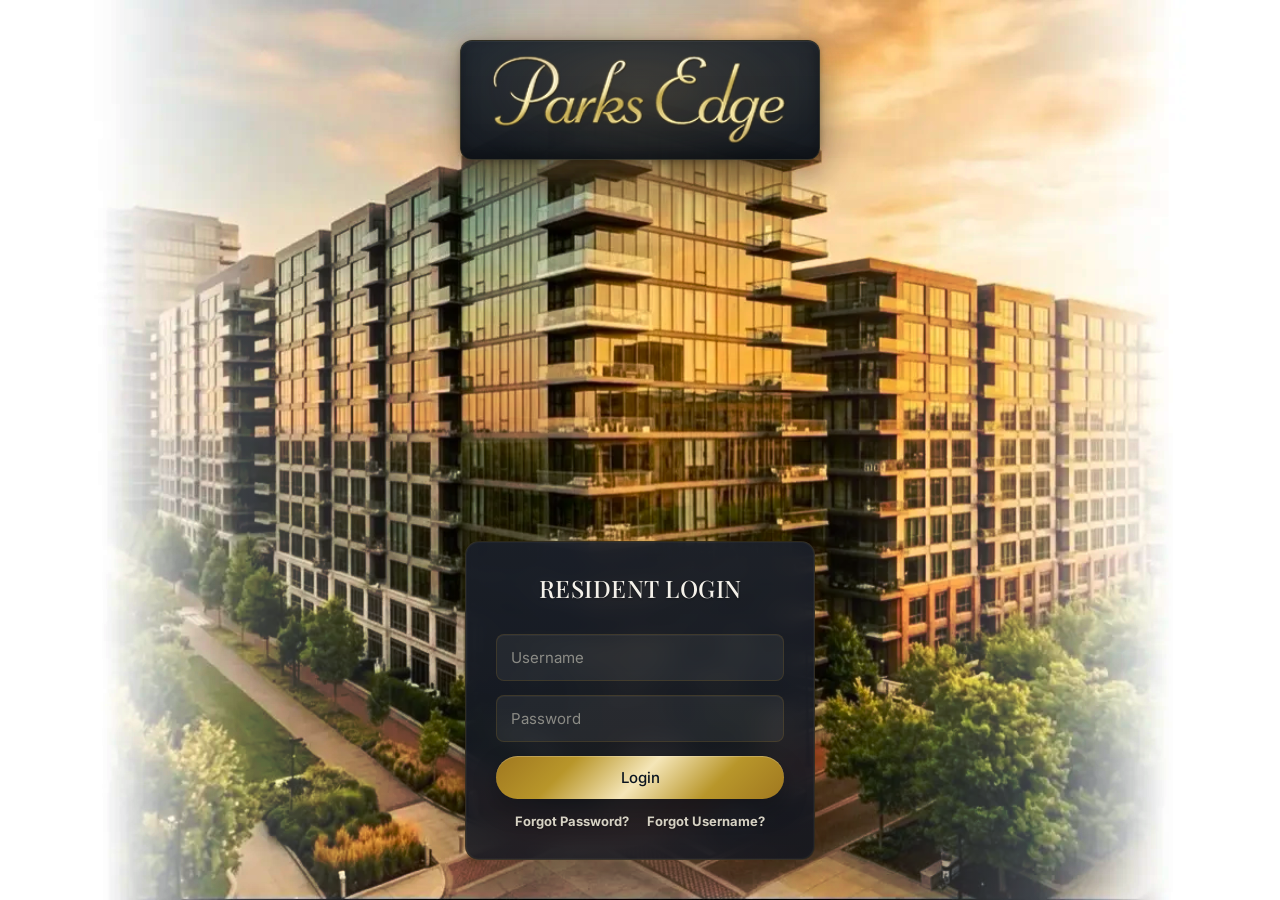
==== index.html @ abe40d78 "Update index.html" ====
<!DOCTYPE html>

<html lang="en"><head><meta charset="utf-8"/><title>Parks Edge Resident Portal</title><meta property="og:title" content="Parks Edge Resident Portal"/><meta property="og:image" content="https://raw.githubusercontent.com/ksebastian-1/parksedge/main/PKE-OG.png"/><meta property="og:image:width" content="1200"/><meta property="og:image:height" content="630"/><meta property="og:type" content="website"/><meta content="width=device-width, initial-scale=1.0, maximum-scale=1.0, user-scalable=no" name="viewport"/><meta content="yes" name="mobile-web-app-capable"/><meta content="yes" name="apple-mobile-web-app-capable"/><meta content="default" name="apple-mobile-web-app-status-bar-style"/><meta content="#0A1420" name="theme-color"/><link href="https://fonts.googleapis.com/css2?family=Playfair+Display:wght@500;600&amp;family=Inter:wght@300;400;500;600&amp;display=swap" rel="stylesheet"/>
<link rel="icon" type="image/png" sizes="16x16" href="favicon-16.png"/>
<link rel="icon" type="image/png" sizes="32x32" href="favicon-32.png"/>
<link rel="apple-touch-icon" sizes="180x180" href="apple-touch-icon.png"/>
<link rel="icon" type="image/png" sizes="192x192" href="android-chrome-192.png"/>
<link rel="icon" type="image/png" sizes="512x512" href="android-chrome-512.png"/>
<link rel="manifest" href="site.webmanifest"/>
<meta name="msapplication-TileColor" content="#0A1420"/>
<meta name="color-scheme" content="light dark"/>


<link href="styles.css" rel="stylesheet"/></head><body><div id="logo-box"><img id="logo-image" src="[data-uri]"/></div><div id="page-top"></div><div id="login-container"><h2>RESIDENT LOGIN</h2><div id="login-error" style="display:none; background:#fde8e8; color:#c0392b; border:1px solid #f5c6cb; border-radius:6px; padding:10px 14px; margin-bottom:12px; font-size:14px; font-weight:bold;"></div><input id="loginEmail" placeholder="Username" type="email"/><input id="loginPassword" placeholder="Password" type="password"/><button id="btnLogin" onclick="handleLogin()" style="width:100%; padding:12px; background:#2a3a55; color:white; border:none; border-radius:25px; cursor:pointer; font-family:'Inter', sans-serif; font-weight:500;">Login</button><div style="margin-top:14px; font-size:13px; color:#A8A394; display:flex; justify-content:center; gap:18px;"><a href="#" onclick="showForgotModal('password'); return false;" style="color:#D6D2C4; font-weight:bold; text-shadow:0 1px 2px rgba(0,0,0,0.28);">Forgot Password?</a><a href="#" onclick="showForgotModal('username'); return false;" style="color:#D6D2C4; font-weight:bold; text-shadow:0 1px 2px rgba(0,0,0,0.28);">Forgot Username?</a></div></div><div id="forgot-modal-overlay" style="display:none; position:fixed; inset:0; background:rgba(0,0,0,0.10); z-index:9999; align-items:center; justify-content:center;"><div style="background:white; border-radius:14px; padding:28px 24px; max-width:380px; width:92%; box-shadow:0 8px 32px rgba(0,0,0,0.10); position:relative;"><button onclick="closeForgotModal()" style="position:absolute; top:12px; right:14px; background:none; border:none; font-size:20px; color:#aaa; cursor:pointer;">✕</button><h3 id="forgot-modal-title" style="color:#2a3a55; margin:0 0 6px 0; font-size:18px;"></h3><p id="forgot-modal-desc" style="color:#666; font-size:13px; margin:0 0 16px 0; line-height:1.5;"></p><div id="forgot-modal-body"><label style="font-weight:bold; font-size:14px; display:block; margin-bottom:5px;">Email Address</label><input id="forgot-email-input" placeholder="Enter your email address" style="width:100%; padding:12px; font-size:15px; border:1px solid #ccc; border-radius:8px; margin-bottom:14px; box-sizing:border-box;" type="email"/><div id="forgot-modal-msg" style="display:none; padding:10px 14px; border-radius:6px; font-size:13px; font-weight:bold; margin-bottom:14px;"></div><button id="forgot-submit-btn" onclick="submitForgot()" style="width:100%; padding:13px; background:#2a3a55; color:white; border:none; border-radius:25px; cursor:pointer; font-size:15px; font-weight:bold; -webkit-appearance:none;">Send Email</button></div></div></div><div id="main-app-content"><div id="inline-success" onclick="this.style.display='none'" style="display:none; background:#93c47d; color:white; text-align:center; padding:16px 20px; font-size:16px; font-weight:bold; cursor:pointer; box-shadow:0 2px 8px rgba(0,0,0,0.10);"> ✓ Request Submitted Successfully </div><div id="inline-success-fdn" onclick="this.style.display='none'" style="display:none; background:#93c47d; color:white; text-align:center; padding:16px 20px; font-size:16px; font-weight:bold; cursor:pointer; box-shadow:0 2px 8px rgba(0,0,0,0.10);"> ✓ Front Desk Instruction Saved Successfully </div><div class="user-badge"><div>Welcome, <strong id="userNameDisplay"></strong> (Unit <span id="userUnitDisplay"></span>)</div><div><button class="badge-btn" onclick="toggleView('profile')">My Profile</button><button class="badge-btn" onclick="logout()">Logout</button></div></div><div id="dashboard-view"><div id="my-reservations" style="display:none;"><div class="res-header" onclick="toggleReservationsPanel()" style="cursor:pointer; user-select:none;"> 📅 My Upcoming Reservations <span id="res-collapse-icon" style="float:right;">▲</span></div><div id="res-body"><div id="res-rows"></div><button class="show-more-btn" id="res-show-more" onclick="toggleAllReservations()" style="display:none;">▼ Show All Reservations</button></div></div><div class="dashboard-grid"><div class="menu-card" onclick="openBooking()"><span class="card-emoji">📅</span><h3>Amenity Booking</h3><p>Reserve the Guest Suite, Social Lounge, or Conference Room</p></div><div class="menu-card" onclick="openBulletinBoard()"><span class="card-emoji">📢</span><h3>Bulletin Board</h3><p>Community news, announcements, and market place</p></div><div class="menu-card" style="opacity:0.5; cursor:not-allowed;"><span class="card-emoji">📆</span><h3>Building Calendar</h3><p>View upcoming maintenance, meetings, and social events</p></div><div class="menu-card" onclick="openFDN()"><span class="card-emoji">📝</span><h3>Front Desk Notifications</h3><p>Manage unit permissions and guest access</p></div><div class="menu-card" onclick="openBuildingContacts()"><span class="card-emoji">👥</span><h3>Building Contacts</h3><p>Contact information for management, concierge staff, and HoA board</p></div><div class="menu-card" onclick="openLibrary()"><span class="card-emoji">📚</span><h3>Library</h3><p>Board documents, financials, HoA rules, newsletters, and more</p></div><div class="menu-card" style="opacity:0.5; cursor:not-allowed;"><span class="card-emoji">📦</span><h3>My Packages</h3><p>View unclaimed deliveries</p></div></div></div><div id="booking-view" style="display:none;"><div style="max-width:800px; margin: 0 auto 15px auto;"><button onclick="toggleView('dashboard')" style="background:none; border:none; color:#2a3a55; cursor:pointer; font-weight:bold;">← Back to Dashboard</button></div><div class="booking-form"><div class="level-header"><h3>Request Reservation</h3></div><label>Select Amenity <span style="color:red">*</span></label><div class="form-group" style="grid-template-columns: repeat(auto-fit, minmax(150px, 1fr)); margin-bottom:20px;"><button class="amenity-btn" data-value="Conference Room">Conference Room</button><button class="amenity-btn" data-value="Guest Suite">Guest Suite</button><button class="amenity-btn" data-value="Social Lounge">Social Lounge</button></div><div class="notice-wrapper" id="conferenceNotice"><strong>Conference Room Information</strong><br/><br/> There is no fee to use the conference room. Please reserve the space 24 hours in advance.<br/><br/> Unit Owners may reserve the conference room up to eight (8) times per year.<br/><br/> Please return the room to its original configuration.<br/><br/><strong>Wifi:</strong> ParksEdge<br/><strong>Password:</strong> 6142220774 </div><div class="notice-wrapper" id="guestSuiteNotice"><strong>Guest Suite Information</strong><br/><br/> There is a $150 per night fee to reserve the Guest Suite. This fee will be added to your monthly condominium fee. Residents may reserve the Guest Suite up to three (3) occasions per year for a maximum of five (5) consecutive days during each stay, for a maximum of fifteen (15) days total per year.<br/><br/> The full price of the reservation will be charged if a cancellation is made less than 48 hours in advance.<br/><br/> Check-in is 3:00 p.m. | Check-out is 11:00 a.m.<br/> Smoking is not permitted in the guest suite.<br/> Pets are not allowed.<br/> Check in with the concierge for a key fob that will allow you access to the guest suite only.<br/><br/><strong>Wifi:</strong> ParksEdge<br/><strong>Password:</strong> 6142220774 </div><div class="notice-wrapper" id="socialNotice"><strong>Social Lounge Rates &amp; Usage</strong><br/><br/> Rates start at $250 for personal-use events. Personal use includes events for friends and family for gatherings such as receptions, showers, anniversaries, holidays and birthday parties.<br/><br/> Rates start at $500 for professional use events. Professional use includes events that residents organize for persons affiliated with the resident through company, association, political or other professional connections, and include events such as company parties, association meetings, political fundraisers and similar events.<br/><br/> If there is a question as to the personal or professional purpose of the event, the property manager, with consultation with the Board, shall make the determination as to whether an event is personal or professional.<br/><br/> For specifics on the fee structure and rules, please click on the <a href="https://drive.google.com/file/d/1gPQC-UnW4tl2u5XjziNXcUfEtvRSHX-3/view" target="_blank">Social Lounge Rules and Regulations</a> document. </div><div class="calendar-container" id="calendarContainer"><div class="calendar"><div class="calendar-required">*Required</div><h3 id="startCalendarHeader">Start Date</h3><div class="nav"><button onclick="changeMonth('start', -1)">◀</button><div id="startMonthYear"></div><button onclick="changeMonth('start', 1)">▶</button></div><div class="calendar-grid" id="startCalendar"></div></div><div class="calendar" id="endCalendarWrapper"><div class="calendar-required">*Required</div><h3 id="endCalendarHeader">End Date</h3><div class="nav"><button onclick="changeMonth('end', -1)">◀</button><div id="endMonthYear"></div><button onclick="changeMonth('end', 1)">▶</button></div><div class="calendar-grid" id="endCalendar"></div></div></div><div id="date-selection-summary" style="display:none;"><div class="form-group"><div><label id="startLabel">Selection Start</label><input id="displayStart" readonly="" type="text"/></div><div id="endWrapper"><label id="endLabel">Selection End</label><input id="displayEnd" readonly="" type="text"/></div></div><div class="form-group" id="timeWrapper" style="display:none;"><div><label>Start Time</label><select id="startTime" onchange="handleStartTimeSync()"></select></div><div><label>End Time</label><select id="endTime" onchange="validateBooking()"></select></div></div><label id="commentsLabel">Comments (Optional)</label><textarea id="resComments" oninput="validateBooking()" placeholder="Add any additional information here..." rows="2"></textarea><button class="btn-book" disabled="" id="submitBtn" onclick="submitBooking()">Submit Request for Reservation</button></div></div></div><div id="fdn-view" style="display:none;"><div style="max-width:800px; margin: 0 auto 15px auto;"><button onclick="toggleView('dashboard')" style="background:none; border:none; color:#2a3a55; cursor:pointer; font-weight:bold;">← Back to Dashboard</button></div><div id="fdn-form-container" style="display:none;"><div class="fdn-form-wrap"><h4>📝 Add Instruction</h4><label>Instruction Type <span style="color:red">*</span></label><select id="fdnType"><option value="">— Select Type —</option><option value="Housekeeper/Dogwalker/Etc.">Housekeeper / Dogwalker / Etc.</option><option value="Broker Access">Broker Access</option><option value="Permission to Enter - Temporary">Permission to Enter – Temporary</option><option value="Permission to Enter - Permanent">Permission to Enter – Permanent</option><option value="Do Not Allow">Do Not Allow</option></select><label>Instructions <span style="color:red">*</span></label><textarea id="fdnText" placeholder="Enter your instructions here..." rows="3"></textarea><label>Start Date <span style="color:red">*</span></label><input id="fdnStartDisplay" onclick="toggleFDNCal('start')" placeholder="Select a date" readonly="" style="cursor:pointer; background:white;" type="text"/><div class="fdn-cal-wrap" id="fdnStartCalWrap" style="display:none;"><div class="nav"><button onclick="fdnChangeMonth('start',-1)">◀</button><div id="fdnStartMonthLabel" style="font-weight:bold; font-size:14px;"></div><button onclick="fdnChangeMonth('start',1)">▶</button></div><div class="calendar-grid"><div class="day-header">Su</div><div class="day-header">Mo</div><div class="day-header">Tu</div><div class="day-header">We</div><div class="day-header">Th</div><div class="day-header">Fr</div><div class="day-header">Sa</div></div><div class="calendar-grid" id="fdnStartCalGrid"></div></div><div class="fdn-expires-row"><label style="margin-bottom:8px;">Expires</label><div data-selected="none" id="fdnExpiresToggleGroup" style="display:flex; border:1px solid #ccc; border-radius:8px; overflow:hidden; width:fit-content;"><div id="fdnOptNo" onclick="selectFDNExpires('none')" style="padding:9px 18px; font-size:14px; font-weight:bold; cursor:pointer; background:#2a3a55; color:white; transition:all 0.2s;">No Expiration</div><div id="fdnOptOn" onclick="selectFDNExpires('on')" style="padding:9px 18px; font-size:14px; font-weight:bold; cursor:pointer; background:white; color:#bbb; border-left:1px solid #ccc; transition:all 0.2s;">End Date</div></div></div><div id="fdnEndDateWrap" style="display:none;"><label>End Date <span style="color:red">*</span></label><input id="fdnEndDisplay" onclick="toggleFDNCal('end')" placeholder="Select a date" readonly="" style="cursor:pointer; background:white;" type="text"/><div class="fdn-cal-wrap" id="fdnEndCalWrap" style="display:none;"><div class="nav"><button onclick="fdnChangeMonth('end',-1)">◀</button><div id="fdnEndMonthLabel" style="font-weight:bold; font-size:14px;"></div><button onclick="fdnChangeMonth('end',1)">▶</button></div><div class="calendar-grid"><div class="day-header">Su</div><div class="day-header">Mo</div><div class="day-header">Tu</div><div class="day-header">We</div><div class="day-header">Th</div><div class="day-header">Fr</div><div class="day-header">Sa</div></div><div class="calendar-grid" id="fdnEndCalGrid"></div></div></div><div class="fdn-btn-row"><button class="btn-cancel-instr" onclick="cancelFDNForm()">Cancel</button><button class="btn-save-instr" id="fdnSaveBtn" onclick="saveFDNInstruction()">Save Instruction</button></div></div></div><div style="max-width:800px; margin: 0 auto;"><div class="fdn-toolbar"><h3>📋 My Instructions</h3><button class="btn-add-instr" onclick="openFDNForm()">+ Add Instruction</button></div><div class="fdn-table-wrap"><table class="fdn-table"><thead><tr><th>Effective Date</th><th>Type &amp; Instructions</th><th>End Date</th><th></th></tr></thead><tbody id="fdn-table-body"><tr><td class="fdn-empty" colspan="4">Loading...</td></tr></tbody></table></div></div></div><div id="profile-view" style="display:none;"><div style="max-width:800px; margin: 0 auto 15px auto;"><button onclick="toggleView('dashboard')" style="background:none; border:none; color:#2a3a55; cursor:pointer; font-weight:bold;">← Back to Dashboard</button></div><div class="profile-level"><div class="level-header"><h3>Unit Info</h3></div><div class="read-only-text" id="view-unit"></div></div><div class="profile-level"><div class="level-header"><h3>Personal &amp; Contact Information</h3><button class="edit-btn" onclick="toggleEdit('personal')">Edit</button></div><div class="read-only-text" id="view-personal"></div><div id="edit-personal" style="display:none; margin-top:15px; border-top:1px solid #eee; padding-top:15px;"><label>Login Email</label><input id="profEmail" placeholder="Email address" type="email"/><label>Change Password</label><input id="profPass" placeholder="Leave blank to keep current" type="password"/><div class="form-group"><div><label>Cell Phone</label><input id="profCell" maxlength="12" oninput="formatPhone(this)" onkeydown="phoneKeydown(this,event)" type="tel"/></div><div><label>Other Phone</label><input id="profOther" maxlength="12" oninput="formatPhone(this)" onkeydown="phoneKeydown(this,event)" type="tel"/></div></div><button class="save-btn" onclick="saveLevel('personal')">Save Personal Info</button></div></div><div class="profile-level"><div class="level-header"><h3>Emergency Contacts</h3><button class="edit-btn" onclick="toggleEdit('emergency')">Edit</button></div><div class="read-only-text" id="view-emergency"></div><div id="edit-emergency" style="display:none; margin-top:15px; border-top:1px solid #eee; padding-top:15px;"><div id="emergency-list"></div><button onclick="addEmergencyContact()" style="background:#6da9d2; color:white; border:none; padding:8px 14px; border-radius:4px; cursor:pointer; margin-bottom:10px;" type="button">+ Add Contact</button><button class="save-btn" onclick="saveLevel('emergency')">Save Emergency Contacts</button></div></div><div class="profile-level"><div class="level-header"><h3>Vehicles</h3><button class="edit-btn" onclick="toggleEdit('vehicles')">Edit</button></div><div class="read-only-text" id="view-vehicles"></div><div id="edit-vehicles" style="display:none; margin-top:15px; border-top:1px solid #eee; padding-top:15px;"><div id="vehicles-list"></div><button onclick="addVehicle()" style="background:#6da9d2; color:white; border:none; padding:8px 14px; border-radius:4px; cursor:pointer; margin-bottom:10px;" type="button">+ Add Vehicle</button><button class="save-btn" onclick="saveLevel('vehicles')">Save Vehicles</button></div></div><div class="profile-level"><div class="level-header"><h3>Notification Settings</h3><button class="edit-btn" onclick="toggleEdit('notifications')">Edit</button></div><div class="read-only-text" id="view-notifications"></div><div id="edit-notifications" style="display:none; margin-top:15px; border-top:1px solid #eee; padding-top:15px;"><div style="display:flex; align-items:center; gap:12px; margin-bottom:15px;"><label for="notifEmail" style="margin:0; font-weight:bold; cursor:pointer;">Email Notifications</label><label class="toggle-wrap"><input id="notifEmail" type="checkbox"/><span class="toggle-slider"></span></label></div><div style="display:flex; align-items:center; gap:12px; margin-bottom:15px;"><label for="notifText" style="margin:0; font-weight:bold; cursor:pointer;">Text Notifications</label><label class="toggle-wrap"><input id="notifText" type="checkbox"/><span class="toggle-slider"></span></label></div><button class="save-btn" onclick="saveLevel('notifications')">Save Notification Settings</button></div></div></div><div id="bulletin-view" style="display:none;"><div style="max-width:800px; margin: 0 auto 12px auto;"><button onclick="toggleView('dashboard')" style="background:none; border:none; color:#2a3a55; cursor:pointer; font-weight:bold;">← Back to Dashboard</button></div><div class="bb-mobile-header" id="bb-mobile-header"><button class="bb-hamburger" id="bb-hamburger-btn">☰</button><div class="bb-mobile-title" id="bb-mobile-title" onclick="bbResetToHome()">Recent Posts</div><div style="width:36px;"></div></div><div class="bb-menu-overlay" id="bb-menu-overlay"></div><div class="bb-layout"><div class="bb-sidebar" id="bb-sidebar"><div class="bb-sidebar-item active" data-cat="Recent Posts">📋 Recent Posts</div><div class="bb-sidebar-item" data-cat="Market Place">🛒 Market Place</div><div class="bb-sidebar-item" data-cat="Help Needed/Offered">🤝 Help Needed/Offered</div><div class="bb-sidebar-item" data-cat="Topics">💬 Topics</div><div class="bb-sidebar-item" data-cat="Announcements">📣 Announcements</div><div class="bb-sidebar-item" data-cat="Activity Partners">🏃 Activity Partners</div><div class="bb-sidebar-item" data-cat="Recommendations">⭐ Recommendations</div></div><div class="bb-main"><div class="bb-top-bar"><h3 id="bb-section-title">Recent Posts</h3><button class="btn-new-post" onclick="bbOpenForm()">+ New Post</button></div><div class="bb-post-form" id="bb-post-form" style="display:none;"><h4>✏️ New Post</h4><label style="font-weight:bold; font-size:13px; display:block; margin-bottom:4px;">Category <span style="color:red">*</span></label><select id="bb-new-cat" onchange="bbOnCategoryChange()"><option value="">— Select Category —</option><option value="Market Place">Market Place</option><option value="Help Needed/Offered">Help Needed/Offered</option><option value="Topics">Topics</option><option value="Announcements">Announcements</option><option value="Activity Partners">Activity Partners</option><option value="Recommendations">Recommendations</option></select><div id="bb-price-wrap" style="display:none;"><label style="font-weight:bold; font-size:13px; display:block; margin-bottom:4px;">Price <span style="color:red">*</span></label><input id="bb-new-price" maxlength="60" oninput="bbEnforcePrice()" placeholder="e.g. $125/each" type="text"/></div><label style="font-weight:bold; font-size:13px; display:block; margin-bottom:4px;">Title <span style="color:red">*</span></label><input id="bb-new-title" maxlength="120" placeholder="Post title..." type="text"/><label style="font-weight:bold; font-size:13px; display:block; margin-bottom:4px;">Message <span style="color:red">*</span></label><textarea id="bb-new-body" placeholder="Write your message..." rows="4" style="resize:vertical;"></textarea><label style="font-weight:bold; font-size:13px; display:block; margin-bottom:4px;">Post Duration</label><select id="bb-new-duration"><option value="1">1 day</option><option value="2">2 days</option><option value="3">3 days</option><option value="4">4 days</option><option value="5">5 days</option><option value="6">6 days</option><option value="7">7 days</option><option value="8">8 days</option><option value="9">9 days</option><option value="10">10 days</option><option value="11">11 days</option><option value="12">12 days</option><option value="13">13 days</option><option selected="" value="14">14 days (default)</option><option value="15">15 days</option><option value="16">16 days</option><option value="17">17 days</option><option value="18">18 days</option><option value="19">19 days</option><option value="20">20 days</option><option value="21">21 days</option><option value="22">22 days</option><option value="23">23 days</option><option value="24">24 days</option><option value="25">25 days</option><option value="26">26 days</option><option value="27">27 days</option><option value="28">28 days</option><option value="29">29 days</option><option value="30">30 days</option></select><label style="font-weight:bold; font-size:13px; display:block; margin-bottom:4px;">Photo <span style="color:#888; font-weight:normal;">(Optional)</span></label><div class="bb-photo-upload-zone" id="bb-photo-zone"><input accept="image/*" id="bb-photo-input" onchange="bbPhotoSelected(this)" type="file"/><div class="bb-photo-upload-label">📷 Tap to add a photo, or drag &amp; drop here<br/><span style="font-size:11px;color:#999;">JPG, PNG, HEIC · max 5 MB</span></div></div><div class="bb-photo-preview" id="bb-photo-preview"><img alt="Preview" id="bb-photo-thumb" src=""/><button class="bb-photo-remove-btn" onclick="bbRemovePhoto(event)">✕ Remove photo</button></div><div class="bb-form-btns"><button class="btn-post-cancel" onclick="bbCloseForm()">Cancel</button><button class="btn-post-submit" id="bb-submit-btn" onclick="bbSubmitPost()">Post</button></div></div><div id="bb-posts-container"><div class="bb-empty">Loading posts...</div></div></div></div></div><div id="bb-modal"><div class="bb-modal-content"><button class="bb-modal-close" onclick="bbCloseModal()">✕</button><div class="bb-modal-cat" id="bb-modal-cat"></div><h2 class="bb-modal-title" id="bb-modal-title"></h2><hr style="border:none; border-top:1px solid #eee; margin:0 0 14px 0;"/><img alt="" class="bb-modal-photo" id="bb-modal-photo" src="" style="display:none;"/><div class="bb-modal-body" id="bb-modal-body"></div><div class="bb-modal-footer" id="bb-modal-footer"></div><div id="bb-modal-email-wrap" style="display:none; margin-top:14px;"><a class="bb-email-poster-btn" href="#" id="bb-email-poster-link">✉ Email</a></div><div id="bb-modal-delete-wrap" style="display:none; margin-top:10px;"><button class="bb-modal-delete-btn" onclick="bbModalDeleteClick()"><svg fill="none" height="14" stroke="currentColor" stroke-linecap="round" stroke-linejoin="round" stroke-width="2" style="vertical-align:-2px; margin-right:5px;" viewbox="0 0 24 24" width="14" xmlns="http://www.w3.org/2000/svg"><polyline points="3 6 5 6 21 6"></polyline><path d="M19 6l-1 14a2 2 0 0 1-2 2H8a2 2 0 0 1-2-2L5 6"></path><path d="M10 11v6"></path><path d="M14 11v6"></path><path d="M9 6V4a1 1 0 0 1 1-1h4a1 1 0 0 1 1 1v2"></path></svg>Remove My Post</button><div class="bb-delete-confirm" id="bb-modal-delete-confirm" style="display:none;"> Remove this post permanently? <button onclick="bbConfirmModalDelete()" style="background:#c0392b; color:white;">Remove</button><button onclick="document.getElementById('bb-modal-delete-confirm').style.display='none'" style="background:#eee; color:#555;">Cancel</button></div></div></div></div><div id="bb-toast"></div><div id="contacts-view" style="display:none;"><div style="max-width:800px; margin: 0 auto 12px auto;"><button onclick="toggleView('dashboard')" style="background:none; border:none; color:#2a3a55; cursor:pointer; font-weight:bold;">← Back to Dashboard</button></div><div style="max-width:800px; margin: 0 auto 18px auto; background:white; border:1px solid #ccc; border-radius:10px; overflow:hidden; box-shadow: 0 2px 8px rgba(0,0,0,0.10);"><div onclick="toggleContactsSection('building')" style="background:#2a3a55; color:white; padding:13px 18px; font-weight:bold; font-size:15px; cursor:pointer; user-select:none; -webkit-user-select:none; display:flex; justify-content:space-between; align-items:center;"><span>🏢 Building Contacts</span><span id="building-toggle-icon" style="font-size:18px; line-height:1;">▾</span></div><div id="building-contacts-body" style="padding:16px;"><div class="contacts-grid-2col" style="display:grid; grid-template-columns:1fr 1fr; gap:14px;"><div style="background:#f4f7f9; border:1px solid #dde3ea; border-radius:8px; padding:14px;"><div style="font-size:11px; font-weight:bold; color:#2a3a55; text-transform:uppercase; letter-spacing:0.5px; margin-bottom:6px;">Building</div><div style="font-weight:bold; font-size:14px; color:#222; margin-bottom:4px;">Parks Edge Condominium</div><div style="font-size:13px; color:#555; line-height:1.6;">250 West Spring Street<br/>Columbus, Ohio 43215<br/><a href="tel:6142220774" style="color:#2a3a55;">(614)222-0774</a></div></div><div style="background:#f4f7f9; border:1px solid #dde3ea; border-radius:8px; padding:14px;"><div style="font-size:11px; font-weight:bold; color:#2a3a55; text-transform:uppercase; letter-spacing:0.5px; margin-bottom:6px;">Property Manager</div><div style="font-weight:bold; font-size:14px; color:#222; margin-bottom:4px;">Tom Moffett</div><div style="font-size:13px; color:#555; line-height:1.6;"><a href="tel:6142220774" style="color:#2a3a55;">(614)222-0774</a><br/><a href="/cdn-cgi/l/email-protection#64100b094a090b020201101024070b08080107100d12010c0b1117014a070b09" style="color:#2a3a55;"><span class="__cf_email__" data-cfemail="96e2f9fbb8fbf9f0f0f3e2e2d6f5f9fafaf3f5e2ffe0f3fef9e3e5f3b8f5f9fb">[email&#160;protected]</span></a></div></div><div style="background:#f4f7f9; border:1px solid #dde3ea; border-radius:8px; padding:14px;"><div style="font-size:11px; font-weight:bold; color:#2a3a55; text-transform:uppercase; letter-spacing:0.5px; margin-bottom:6px;">Management</div><div style="font-weight:bold; font-size:14px; color:#222; margin-bottom:4px;">Collective House Realty</div><div style="font-size:13px; color:#555; line-height:1.6;">230 West Spring Street<br/>Columbus, Ohio 43215<br/><a href="tel:6149182084" style="color:#2a3a55;">(614)918-2084</a></div></div><div style="background:#f4f7f9; border:1px solid #dde3ea; border-radius:8px; padding:14px;"><div style="font-size:11px; font-weight:bold; color:#2a3a55; text-transform:uppercase; letter-spacing:0.5px; margin-bottom:6px;">Front Desk</div><div style="font-weight:bold; font-size:14px; color:#222; margin-bottom:4px;">Parks Edge Concierge</div><div style="font-size:13px; color:#555; line-height:1.6;"><a href="tel:6142220774" style="color:#2a3a55;">(614)222-0774</a><br/><a href="/cdn-cgi/l/email-protection#463627342d3523222123252928252f23342123062933322a29292d6825292b" style="color:#2a3a55;"><span class="__cf_email__" data-cfemail="9dedfceff6eef8f9faf8fef2f3fef4f8effaf8ddf2e8e9f1f2f2f6b3fef2f0">[email&#160;protected]</span></a></div></div></div></div></div><div style="max-width:800px; margin: 0 auto 18px auto; background:white; border:1px solid #ccc; border-radius:10px; overflow:hidden; box-shadow: 0 2px 8px rgba(0,0,0,0.10);"><div onclick="toggleContactsSection('hoa')" style="background:#2a3a55; color:white; padding:13px 18px; font-weight:bold; font-size:15px; cursor:pointer; user-select:none; -webkit-user-select:none; display:flex; justify-content:space-between; align-items:center;"><span>🏛 Homeowners Association Board of Directors</span><span id="hoa-toggle-icon" style="font-size:18px; line-height:1;">▾</span></div><div id="hoa-contacts-body" style="padding:16px;"><div class="contacts-grid-2col" style="display:grid; grid-template-columns:1fr 1fr; gap:14px;"><div style="background:#f4f7f9; border:1px solid #dde3ea; border-radius:8px; padding:14px;"><div style="font-size:11px; font-weight:bold; color:#2a3a55; text-transform:uppercase; letter-spacing:0.5px; margin-bottom:6px;">President</div><div style="font-weight:bold; font-size:14px; color:#222; margin-bottom:4px;">Doug Stafford</div><div style="font-size:13px;"><a href="/cdn-cgi/l/email-protection#513522253037373e2335112130233a22343536347f3d383734" style="color:#2a3a55;"><span class="__cf_email__" data-cfemail="8eeafdfaefe8e8e1fceacefeeffce5fdebeae9eba0e2e7e8eb">[email&#160;protected]</span></a></div></div><div style="background:#f4f7f9; border:1px solid #dde3ea; border-radius:8px; padding:14px;"><div style="font-size:11px; font-weight:bold; color:#2a3a55; text-transform:uppercase; letter-spacing:0.5px; margin-bottom:6px;">Secretary</div><div style="font-weight:bold; font-size:14px; color:#222; margin-bottom:4px;">Kyle Sebastian</div><div style="font-size:13px;"><a href="/cdn-cgi/l/email-protection#751e0610171406011c141b350514071e06101112105b191c1310" style="color:#2a3a55;"><span class="__cf_email__" data-cfemail="29425a4c4b485a5d4048476959485b425a4c4d4e4c0745404f4c">[email&#160;protected]</span></a></div></div><div style="background:#f4f7f9; border:1px solid #dde3ea; border-radius:8px; padding:14px;"><div style="font-size:11px; font-weight:bold; color:#2a3a55; text-transform:uppercase; letter-spacing:0.5px; margin-bottom:6px;">Treasurer</div><div style="font-weight:bold; font-size:14px; color:#222; margin-bottom:4px;">Gary Price</div><div style="font-size:13px;"><a href="/cdn-cgi/l/email-protection#771007051e1412370716051c0412131012591b1e1112" style="color:#2a3a55;"><span class="__cf_email__" data-cfemail="731403011a1016330312011800161714165d1f1a1516">[email&#160;protected]</span></a></div></div><div style="background:#f4f7f9; border:1px solid #dde3ea; border-radius:8px; padding:14px;"><div style="font-size:11px; font-weight:bold; color:#2a3a55; text-transform:uppercase; letter-spacing:0.5px; margin-bottom:6px;">Board Director</div><div style="font-weight:bold; font-size:14px; color:#222; margin-bottom:4px;">Lisa Stafford</div><div style="font-size:13px;"><a href="/cdn-cgi/l/email-protection#5a36292e3b3c3c35283e1a2a3b2831293f3e3d3f7436333c3f" style="color:#2a3a55;"><span class="__cf_email__" data-cfemail="305c43445156565f4254704051425b43555457551e5c595655">[email&#160;protected]</span></a></div></div><div style="background:#f4f7f9; border:1px solid #dde3ea; border-radius:8px; padding:14px;"><div style="font-size:11px; font-weight:bold; color:#2a3a55; text-transform:uppercase; letter-spacing:0.5px; margin-bottom:6px;">Board Director</div><div style="font-weight:bold; font-size:14px; color:#222; margin-bottom:4px;">Melora Meyer</div><div style="font-size:13px;"><a href="/cdn-cgi/l/email-protection#422f2f273b2730023223302931272625276c2e2b2427" style="color:#2a3a55;"><span class="__cf_email__" data-cfemail="a1ccccc4d8c4d3e1d1c0d3cad2c4c5c6c48fcdc8c7c4">[email&#160;protected]</span></a></div></div><div style="background:#f4f7f9; border:1px solid #dde3ea; border-radius:8px; padding:14px;"><div style="font-size:11px; font-weight:bold; color:#2a3a55; text-transform:uppercase; letter-spacing:0.5px; margin-bottom:6px;">Board Director</div><div style="font-weight:bold; font-size:14px; color:#222; margin-bottom:4px;">Scott Thomas</div><div style="font-size:13px;"><a href="/cdn-cgi/l/email-protection#d8abacb0b7b5b9ab98a8b9aab3abbdbcbfbdf6b4b1bebd" style="color:#2a3a55;"><span class="__cf_email__" data-cfemail="87f4f3efe8eae6f4c7f7e6f5ecf4e2e3e0e2a9ebeee1e2">[email&#160;protected]</span></a></div></div></div></div></div></div></div><div id="library-view" style="display:none;"><div style="max-width:800px; margin: 0 auto 12px auto;"><button onclick="toggleView('dashboard')" style="background:none; border:none; color:#2a3a55; cursor:pointer; font-weight:bold;">← Back to Dashboard</button></div><div style="max-width:800px; margin: 0 auto;"><div id="library-sections-container"></div></div></div><div id="admin-app-content"><div class="admin-topbar"><div class="admin-topbar-left"><button class="admin-hamburger" id="admin-hamburger" onclick="adminToggleSidebar()">☰</button><span class="admin-topbar-logo">Parks Edge</span><span class="admin-topbar-role" id="admin-role-badge">Admin</span></div><div class="admin-topbar-right"><span class="admin-topbar-name" id="admin-name-display"></span><button class="admin-topbar-logout" onclick="logout()">Logout</button></div></div><div class="admin-sidebar-overlay" id="admin-sidebar-overlay" onclick="adminCloseSidebar()"></div><div class="admin-layout"><nav class="admin-sidebar" id="admin-sidebar"><div class="admin-sidebar-section-label">Overview</div><div class="admin-nav-item active" data-panel="home" onclick="adminNavigate('home', this)"><span class="nav-icon">🏠</span> Dashboard Home </div><div class="admin-sidebar-section-label">Amenities</div><div class="admin-nav-item" data-panel="requests" onclick="adminNavigate('requests', this)"><span class="nav-icon">📋</span> Amenity Requests <span class="admin-nav-badge" id="badge-requests" style="display:none;"></span></div><div class="admin-nav-item" data-panel="reservations" onclick="adminNavigate('reservations', this)"><span class="nav-icon">📅</span> Reservations </div><div class="admin-sidebar-section-label">Front Desk</div><div class="admin-nav-item" data-panel="packages" onclick="adminNavigate('packages', this)"><span class="nav-icon">📦</span> Packages </div><div class="admin-nav-item" data-panel="notes" onclick="adminNavigate('notes', this)"><span class="nav-icon">📝</span> Staff Notes </div><div class="admin-nav-item" data-panel="fdn" onclick="adminNavigate('fdn', this)"><span class="nav-icon">🔔</span> FD Notifications </div><div class="admin-sidebar-section-label">Residents</div><div class="admin-nav-item" data-panel="residents" onclick="adminNavigate('residents', this)"><span class="nav-icon">👥</span> Resident Directory </div><div class="admin-sidebar-section-label">Communications</div><div class="admin-nav-item" data-panel="communications" onclick="adminNavigate('communications', this)"><span class="nav-icon">✉️</span> Send Message </div><div class="admin-sidebar-section-label">Library</div><div class="admin-nav-item" data-panel="library" onclick="adminNavigate('library', this)"><span class="nav-icon">📚</span> Library </div></nav><main class="admin-main" id="admin-main"><div id="admin-panel-home"><div class="admin-page-title">🏠 Dashboard Home</div><div class="admin-stat-grid"><div class="admin-stat-card"><div class="admin-stat-label">Pending Requests</div><div class="admin-stat-value" id="stat-pending">—</div><div class="admin-stat-sub">Awaiting review</div></div><div class="admin-stat-card"><div class="admin-stat-label">Today's Reservations</div><div class="admin-stat-value" id="stat-today">—</div><div class="admin-stat-sub">Across all amenities</div></div><div class="admin-stat-card"><div class="admin-stat-label">Packages Waiting</div><div class="admin-stat-value" id="stat-packages">—</div><div class="admin-stat-sub">Unclaimed</div></div><div class="admin-stat-card"><div class="admin-stat-label">Active FD Alerts</div><div class="admin-stat-value" id="stat-fdn">—</div><div class="admin-stat-sub">Active today</div></div></div><div class="admin-panel"><div class="admin-panel-header">⚡ Quick Actions</div><div class="admin-panel-body" style="display:grid; grid-template-columns: repeat(auto-fit, minmax(180px,1fr)); gap:12px;"><button onclick="adminNavigate('requests', document.querySelector('[data-panel=requests]'))" onmouseout="this.style.background='#4f6d8f'" onmouseover="this.style.background='#3d5475'" style="background:#4f6d8f; color:white; border:none; border-radius:8px; padding:14px 10px; cursor:pointer; font-size:14px; font-weight:bold;">📋 Review Requests</button><button onclick="adminNavigate('packages', document.querySelector('[data-panel=packages]'))" onmouseout="this.style.background='#4f6d8f'" onmouseover="this.style.background='#3d5475'" style="background:#4f6d8f; color:white; border:none; border-radius:8px; padding:14px 10px; cursor:pointer; font-size:14px; font-weight:bold;">📦 Log Package</button><button onclick="adminNavigate('notes', document.querySelector('[data-panel=notes]'))" onmouseout="this.style.background='#4f6d8f'" onmouseover="this.style.background='#3d5475'" style="background:#4f6d8f; color:white; border:none; border-radius:8px; padding:14px 10px; cursor:pointer; font-size:14px; font-weight:bold;">📝 Add Staff Note</button><button onclick="adminNavigate('residents', document.querySelector('[data-panel=residents]'))" onmouseout="this.style.background='#4f6d8f'" onmouseover="this.style.background='#3d5475'" style="background:#4f6d8f; color:white; border:none; border-radius:8px; padding:14px 10px; cursor:pointer; font-size:14px; font-weight:bold;">👥 Find Resident</button></div></div></div><div class="admin-panel" id="admin-home-fdn-panel" style="display:none;"><div class="admin-panel-header" id="admin-home-fdn-header" style="cursor:pointer;user-select:none;display:flex;justify-content:space-between;align-items:center;">🔔 Front Desk Notifications — Active Today<span id="admin-home-fdn-chevron" style="font-size:12px;opacity:0.7;">▲</span></div><div class="admin-panel-body" id="admin-home-fdn-body" style="padding:0;"></div></div><div id="admin-panel-requests" style="display:none;"><div class="admin-page-title">📋 Amenity Requests</div><div class="admin-panel"><div class="admin-panel-header">⏳ Pending Approval</div><div class="admin-panel-body" style="padding:0;"><div id="requests-body"><div class="admin-loading">Loading requests…</div></div></div></div></div><div id="admin-panel-reservations" style="display:none;"><div class="admin-page-title">📅 Reservations</div><div class="admin-panel"><div class="admin-panel-header">📆 Today's Bookings</div><div class="admin-panel-body" style="padding:0;"><div id="reservations-today-body"><div class="admin-loading">Loading…</div></div></div></div><div class="admin-panel"><div class="admin-panel-header" id="reservations-upcoming-header">🗓️ Upcoming — Next 30 Days</div><div class="admin-panel-body" style="padding:0;"><div id="reservations-upcoming-body"><div class="admin-loading">Loading…</div></div></div><div id="res-window-nav" style="display:none;padding:10px 18px 12px;border-top:1px solid #eef0f3;display:flex;justify-content:space-between;align-items:center;gap:8px;"><button id="res-prev-btn" onclick="adminResWindowNav(-1)" style="background:#f0f6fb;border:1px solid #b3d1e8;color:#2a3a55;padding:7px 18px;border-radius:20px;cursor:pointer;font-size:13px;font-weight:bold;">◄ Previous 30 Days</button><span id="res-window-label" style="font-size:12px;color:#888;"></span><button id="res-next-btn" onclick="adminResWindowNav(1)" style="background:#f0f6fb;border:1px solid #b3d1e8;color:#2a3a55;padding:7px 18px;border-radius:20px;cursor:pointer;font-size:13px;font-weight:bold;">Next 30 Days ►</button></div></div></div><div id="admin-panel-packages" style="display:none;"><div class="admin-page-title">📦 Packages</div><div class="admin-panel"><div class="admin-panel-header">Package Management</div><div class="admin-coming-soon"><span class="cs-icon">🚧</span><h3>Coming in Phase 3</h3><p>Log incoming packages by unit, mark packages as picked up by residents, and view full package history.</p></div></div></div><div id="admin-panel-notes" style="display:none;"><div class="admin-page-title">📝 Staff Notes</div><div class="admin-panel"><div class="admin-panel-header" style="display:flex;align-items:center;justify-content:space-between;"><span>Staff Notes Log</span><button id="sn-add-btn" onclick="staffNotesOpenForm()" style="background:rgba(255,255,255,0.2);border:1px solid rgba(255,255,255,0.5);color:white;padding:6px 16px;border-radius:20px;cursor:pointer;font-size:13px;font-weight:bold;">+ Add Note</button></div><div class="admin-panel-body" style="padding:0;"><div id="sn-filter-bar" style="padding:14px 18px;border-bottom:1px solid #eef0f3;display:flex;align-items:center;gap:10px;flex-wrap:wrap;background:#fafbfc;"><input id="sn-search" oninput="staffNotesRender()" placeholder="🔍 Search notes..." style="padding:8px 12px;border:1px solid #dde3ea;border-radius:8px;font-size:13px;flex:1;min-width:160px;background:white;" type="text"/><select id="sn-filter-author" onchange="staffNotesRender()" style="padding:8px 10px;border:1px solid #dde3ea;border-radius:8px;font-size:13px;background:white;"><option value="">All Authors</option></select><select id="sn-filter-date" onchange="staffNotesRender()" style="padding:8px 10px;border:1px solid #dde3ea;border-radius:8px;font-size:13px;background:white;"><option value="">All Dates</option><option value="today">Today</option><option value="week">This Week</option><option value="month">This Month</option></select><button onclick="staffNotesRefresh()" style="background:white;border:1px solid #dde3ea;color:#555;padding:7px 14px;border-radius:8px;cursor:pointer;font-size:13px;">↻ Refresh</button></div><div id="sn-notes-list" style="min-height:200px;"></div></div></div></div><div id="admin-panel-fdn" style="display:none;"><div class="admin-page-title">🔔 Front Desk Notifications</div><div class="admin-panel"><div class="admin-panel-header" style="display:flex;align-items:center;justify-content:space-between;"><span>All Notifications</span><button id="fdn-admin-add-btn" onclick="fdnAdminOpenForm()" style="background:rgba(255,255,255,0.2);border:1px solid rgba(255,255,255,0.5);color:white;padding:6px 16px;border-radius:20px;cursor:pointer;font-size:13px;font-weight:bold;">+ Add Notification</button></div><div class="admin-panel-body" style="padding:0;"><div id="fdn-admin-form-wrap" style="display:none;padding:18px;border-bottom:1px solid #eef0f3;background:#f8fafc;"><div style="font-weight:700;color:#2a3a55;font-size:15px;margin-bottom:14px;" id="fdn-admin-form-title">Add Notification</div><div style="display:grid;grid-template-columns:repeat(auto-fit,minmax(200px,1fr));gap:12px;margin-bottom:12px;"><div><label style="font-size:12px;font-weight:600;color:#555;display:block;margin-bottom:4px;">Unit <span style="color:red">*</span></label><input id="fdn-admin-unit" style="width:100%;padding:9px 12px;border:1px solid #dde3ea;border-radius:8px;font-size:13px;box-sizing:border-box;" type="text" placeholder="e.g. 412"/></div><div><label style="font-size:12px;font-weight:600;color:#555;display:block;margin-bottom:4px;">Resident Email <span style="color:red">*</span></label><input id="fdn-admin-email" style="width:100%;padding:9px 12px;border:1px solid #dde3ea;border-radius:8px;font-size:13px;box-sizing:border-box;" type="email" placeholder="resident@email.com"/></div><div><label style="font-size:12px;font-weight:600;color:#555;display:block;margin-bottom:4px;">First Name</label><input id="fdn-admin-first" style="width:100%;padding:9px 12px;border:1px solid #dde3ea;border-radius:8px;font-size:13px;box-sizing:border-box;" type="text"/></div><div><label style="font-size:12px;font-weight:600;color:#555;display:block;margin-bottom:4px;">Last Name</label><input id="fdn-admin-last" style="width:100%;padding:9px 12px;border:1px solid #dde3ea;border-radius:8px;font-size:13px;box-sizing:border-box;" type="text"/></div></div><div style="display:grid;grid-template-columns:repeat(auto-fit,minmax(200px,1fr));gap:12px;margin-bottom:12px;"><div><label style="font-size:12px;font-weight:600;color:#555;display:block;margin-bottom:4px;">Instruction Type <span style="color:red">*</span></label><select id="fdn-admin-type" style="width:100%;padding:9px 12px;border:1px solid #dde3ea;border-radius:8px;font-size:13px;box-sizing:border-box;"><option value="">-- Select Type --</option><option value="Housekeeper/Dogwalker/Etc.">Housekeeper / Dogwalker / Etc.</option><option value="Broker Access">Broker Access</option><option value="Permission to Enter - Temporary">Permission to Enter – Temporary</option><option value="Permission to Enter - Permanent">Permission to Enter – Permanent</option><option value="Do Not Allow">Do Not Allow</option></select></div><div><label style="font-size:12px;font-weight:600;color:#555;display:block;margin-bottom:4px;">Start Date <span style="color:red">*</span></label><input id="fdn-admin-start" style="width:100%;padding:9px 12px;border:1px solid #dde3ea;border-radius:8px;font-size:13px;box-sizing:border-box;" type="date"/></div><div><label style="font-size:12px;font-weight:600;color:#555;display:block;margin-bottom:4px;">End Date</label><input id="fdn-admin-end" style="width:100%;padding:9px 12px;border:1px solid #dde3ea;border-radius:8px;font-size:13px;box-sizing:border-box;" type="date" placeholder="Leave blank = No Expiration"/></div></div><div style="margin-bottom:12px;"><label style="font-size:12px;font-weight:600;color:#555;display:block;margin-bottom:4px;">Instructions <span style="color:red">*</span></label><textarea id="fdn-admin-text" rows="3" style="width:100%;padding:9px 12px;border:1px solid #dde3ea;border-radius:8px;font-size:13px;box-sizing:border-box;resize:vertical;" placeholder="Enter instructions..."></textarea></div><div id="fdn-admin-form-msg" style="display:none;margin-bottom:10px;font-size:13px;"></div><div style="display:flex;gap:10px;"><button onclick="fdnAdminCancelForm()" style="background:#eee;color:#555;border:none;padding:9px 20px;border-radius:8px;cursor:pointer;font-size:13px;font-weight:bold;">Cancel</button><button onclick="fdnAdminSave()" style="background:#2a3a55;color:white;border:none;padding:9px 24px;border-radius:8px;cursor:pointer;font-size:13px;font-weight:bold;" id="fdn-admin-save-btn">Save Notification</button></div></div><div style="padding:12px 18px;border-bottom:1px solid #eef0f3;display:flex;flex-direction:column;gap:3px;background:#fafbfc;" id="fdn-admin-filter-bar"><input id="fdn-admin-search" oninput="fdnAdminRender();event.stopPropagation();" onclick="event.stopPropagation();" placeholder="🔍 Search unit, name, or type..." style="padding:8px 12px;border:1px solid #dde3ea;border-radius:8px;font-size:13px;background:white;box-sizing:border-box;height:38px;width:100%;" type="text"/><div id="fdn-admin-filter-wrap"><select id="fdn-admin-filter" onchange="fdnAdminRender();event.stopPropagation();" onclick="event.stopPropagation();" style="border:1px solid #dde3ea;border-radius:8px;font-size:13px;cursor:pointer;height:38px;box-sizing:border-box;width:100%;padding-top:0;padding-bottom:0;"><option value="active">Active Today</option><option value="all">All</option></select></div><button onclick="fdnAdminLoad(true);event.stopPropagation();" style="background:white;border:1px solid #dde3ea;color:#555;padding:0 14px;border-radius:8px;cursor:pointer;font-size:13px;height:38px;line-height:38px;box-sizing:border-box;white-space:nowrap;align-self:flex-start;">↻ Refresh</button></div><div id="fdn-admin-table-wrap" style="overflow-x:auto;"><table class="fdn-table" id="fdn-admin-table"><thead><tr><th>Unit</th><th>Resident</th><th>Type &amp; Instructions</th><th>Effective Date</th><th>End Date</th><th></th></tr></thead><tbody id="fdn-admin-tbody"><tr><td colspan="6" class="fdn-empty">Loading…</td></tr></tbody></table></div></div></div></div><div id="admin-panel-residents" style="display:none;">
  <div class="admin-page-title">👥 Resident Directory</div>

  <!-- Resident List View -->
  <div id="res-mgmt-list-view">
    <div class="admin-panel">
      <div class="admin-panel-header" style="display:flex;align-items:center;justify-content:space-between;">
        <span>All Residents</span>
        <button id="res-add-btn" onclick="resMgmtOpenAdd()" style="background:rgba(255,255,255,0.2);border:1px solid rgba(255,255,255,0.5);color:white;padding:6px 16px;border-radius:20px;cursor:pointer;font-size:13px;font-weight:bold;">+ Add Resident</button>
      </div>
      <div class="admin-panel-body" style="padding:0;">
        <div style="padding:14px 18px;border-bottom:1px solid #eef0f3;display:flex;align-items:center;gap:10px;flex-wrap:wrap;background:#fafbfc;">
          <input id="res-search" oninput="resMgmtRender()" placeholder="🔍 Search by name, unit, or email..." style="padding:8px 12px;border:1px solid #dde3ea;border-radius:8px;font-size:13px;flex:1;min-width:180px;background:white;" type="text"/>
          <select id="res-filter-building" onchange="resMgmtRender()" style="padding:8px 10px;border:1px solid #dde3ea;border-radius:8px;font-size:13px;background:white;">
            <option value="">All Buildings</option>
            <option value="East">East</option>
            <option value="West">West</option>
            <option value="North">North</option>
          </select>
          <select id="res-filter-role" onchange="resMgmtRender()" style="padding:8px 10px;border:1px solid #dde3ea;border-radius:8px;font-size:13px;background:white;">
            <option value="">All Roles</option>
            <option value="Resident">Resident</option>
            <option value="Admin">Admin</option>
            <option value="Staff">Staff</option>
          </select>
          <button onclick="resMgmtLoad()" style="background:white;border:1px solid #dde3ea;color:#555;padding:7px 14px;border-radius:8px;cursor:pointer;font-size:13px;">↻ Refresh</button>
        </div>
        <div id="res-mgmt-count" style="padding:8px 18px;font-size:12px;color:#888;background:#fafbfc;border-bottom:1px solid #eef0f3;"></div>
        <div id="res-mgmt-table-wrap" style="overflow-x:auto;">
          <table style="width:100%;border-collapse:collapse;font-size:13px;">
            <thead>
              <tr style="background:#f0f6fa;">
                <th style="padding:10px 16px;text-align:left;font-weight:600;color:#2a3a55;border-bottom:2px solid #dde3ea;">Name</th>
                <th style="padding:10px 16px;text-align:left;font-weight:600;color:#2a3a55;border-bottom:2px solid #dde3ea;">Unit</th>
                <th style="padding:10px 16px;text-align:left;font-weight:600;color:#2a3a55;border-bottom:2px solid #dde3ea;">Building</th>
                <th style="padding:10px 16px;text-align:left;font-weight:600;color:#2a3a55;border-bottom:2px solid #dde3ea;">Email</th>
                <th style="padding:10px 16px;text-align:left;font-weight:600;color:#2a3a55;border-bottom:2px solid #dde3ea;">Role</th>
                <th style="padding:10px 16px;text-align:left;font-weight:600;color:#2a3a55;border-bottom:2px solid #dde3ea;">Action</th>
              </tr>
            </thead>
            <tbody id="res-mgmt-tbody">
              <tr><td colspan="6" style="padding:24px;text-align:center;color:#888;">Loading residents…</td></tr>
            </tbody>
          </table>
        </div>
      </div>
    </div>
  </div>

  <!-- Resident Profile View -->
  <div id="res-mgmt-profile-view" style="display:none;">
    <div style="margin-bottom:14px;">
      <button onclick="resMgmtBackToList()" style="background:none;border:none;color:#2a3a55;cursor:pointer;font-weight:bold;font-size:14px;">← Back to Directory</button>
    </div>
    <div class="admin-panel">
      <div class="admin-panel-header" style="display:flex;align-items:center;justify-content:space-between;">
        <span id="res-profile-header-name">Resident Profile</span>
        <div style="display:flex;gap:8px;">
          <button id="res-profile-edit-btn" onclick="resMgmtToggleEdit()" style="background:rgba(255,255,255,0.2);border:1px solid rgba(255,255,255,0.5);color:white;padding:6px 16px;border-radius:20px;cursor:pointer;font-size:13px;font-weight:bold;">✏️ Edit</button>
          <button id="res-profile-deactivate-btn" onclick="resMgmtDeactivate()" style="background:rgba(192,57,43,0.25);border:1px solid rgba(255,255,255,0.4);color:white;padding:6px 16px;border-radius:20px;cursor:pointer;font-size:13px;font-weight:bold;">🗑 Remove</button>
        </div>
      </div>
      <div class="admin-panel-body">
        <!-- Read-only view -->
        <div id="res-profile-readonly">
          <div style="display:grid;grid-template-columns:repeat(auto-fit,minmax(220px,1fr));gap:16px;margin-bottom:16px;">
            <div class="res-field-group"><div class="res-field-label">First Name</div><div class="res-field-val" id="rpv-firstName"></div></div>
            <div class="res-field-group"><div class="res-field-label">Last Name</div><div class="res-field-val" id="rpv-lastName"></div></div>
            <div class="res-field-group"><div class="res-field-label">Email</div><div class="res-field-val" id="rpv-email"></div></div>
            <div class="res-field-group"><div class="res-field-label">Unit</div><div class="res-field-val" id="rpv-unit"></div></div>
            <div class="res-field-group"><div class="res-field-label">Building</div><div class="res-field-val" id="rpv-building"></div></div>
            <div class="res-field-group"><div class="res-field-label">Parking Space</div><div class="res-field-val" id="rpv-parking"></div></div>
            <div class="res-field-group"><div class="res-field-label">Role</div><div class="res-field-val" id="rpv-role"></div></div>
            <div class="res-field-group"><div class="res-field-label">Cell Phone</div><div class="res-field-val" id="rpv-cell"></div></div>
            <div class="res-field-group"><div class="res-field-label">Other Phone</div><div class="res-field-val" id="rpv-other"></div></div>
          </div>
          <!-- FDN Section -->
          <div id="res-profile-fdn-section" style="border-top:1px solid #eef0f3;padding-top:16px;margin-top:4px;margin-bottom:4px;">
            <div style="font-weight:600;color:#2a3a55;margin-bottom:10px;font-size:14px;">🔔 FD Notifications</div>
            <div id="res-profile-fdn-body">
              <div style="color:#aaa;font-style:italic;font-size:13px;">Loading…</div>
            </div>
          </div>

          <div style="border-top:1px solid #eef0f3;padding-top:16px;margin-top:4px;">
            <div style="font-weight:600;color:#2a3a55;margin-bottom:10px;font-size:14px;">Admin Actions</div>
            <div style="display:flex;gap:10px;flex-wrap:wrap;align-items:center;">
              <div style="display:flex;gap:8px;align-items:center;">
                <input id="res-reset-pw-input" placeholder="New password" type="password" style="padding:8px 12px;border:1px solid #dde3ea;border-radius:8px;font-size:13px;width:180px;"/>
                <button onclick="resMgmtResetPassword()" style="background:#2a3a55;color:white;border:none;padding:8px 16px;border-radius:8px;cursor:pointer;font-size:13px;font-weight:bold;">🔑 Reset Password</button>
              </div>
            </div>
            <div id="res-reset-pw-msg" style="margin-top:8px;font-size:13px;display:none;"></div>
          </div>
        </div>

        <!-- Edit form -->
        <div id="res-profile-edit" style="display:none;">
          <div style="display:grid;grid-template-columns:repeat(auto-fit,minmax(220px,1fr));gap:14px;margin-bottom:16px;">
            <div><label style="font-size:12px;font-weight:600;color:#555;display:block;margin-bottom:4px;">First Name</label><input id="rpe-firstName" style="width:100%;padding:9px 12px;border:1px solid #dde3ea;border-radius:8px;font-size:13px;box-sizing:border-box;" type="text"/></div>
            <div><label style="font-size:12px;font-weight:600;color:#555;display:block;margin-bottom:4px;">Last Name</label><input id="rpe-lastName" style="width:100%;padding:9px 12px;border:1px solid #dde3ea;border-radius:8px;font-size:13px;box-sizing:border-box;" type="text"/></div>
            <div><label style="font-size:12px;font-weight:600;color:#555;display:block;margin-bottom:4px;">Email</label><input id="rpe-email" style="width:100%;padding:9px 12px;border:1px solid #dde3ea;border-radius:8px;font-size:13px;box-sizing:border-box;" type="email"/></div>
            <div><label style="font-size:12px;font-weight:600;color:#555;display:block;margin-bottom:4px;">Unit</label><input id="rpe-unit" style="width:100%;padding:9px 12px;border:1px solid #dde3ea;border-radius:8px;font-size:13px;box-sizing:border-box;" type="text"/></div>
            <div><label style="font-size:12px;font-weight:600;color:#555;display:block;margin-bottom:4px;">Building</label><select id="rpe-building" style="width:100%;padding:9px 12px;border:1px solid #dde3ea;border-radius:8px;font-size:13px;box-sizing:border-box;"><option value="">—</option><option value="East">East</option><option value="West">West</option><option value="North">North</option></select></div>
            <div><label style="font-size:12px;font-weight:600;color:#555;display:block;margin-bottom:4px;">Parking Space <span style="color:#e07b00;font-size:11px;">(Admin only)</span></label><input id="rpe-parking" style="width:100%;padding:9px 12px;border:1px solid #dde3ea;border-radius:8px;font-size:13px;box-sizing:border-box;" type="text"/></div>
            <div><label style="font-size:12px;font-weight:600;color:#555;display:block;margin-bottom:4px;">Role <span style="color:#e07b00;font-size:11px;">(Admin only)</span></label><select id="rpe-role" style="width:100%;padding:9px 12px;border:1px solid #dde3ea;border-radius:8px;font-size:13px;box-sizing:border-box;"><option value="Resident">Resident</option><option value="Staff">Staff</option><option value="Admin">Admin</option></select></div>
            <div><label style="font-size:12px;font-weight:600;color:#555;display:block;margin-bottom:4px;">Cell Phone</label><input id="rpe-cell" style="width:100%;padding:9px 12px;border:1px solid #dde3ea;border-radius:8px;font-size:13px;box-sizing:border-box;" type="tel"/></div>
            <div><label style="font-size:12px;font-weight:600;color:#555;display:block;margin-bottom:4px;">Other Phone</label><input id="rpe-other" style="width:100%;padding:9px 12px;border:1px solid #dde3ea;border-radius:8px;font-size:13px;box-sizing:border-box;" type="tel"/></div>
          </div>
          <div id="res-edit-msg" style="margin-bottom:10px;font-size:13px;display:none;"></div>
          <div style="display:flex;gap:10px;">
            <button onclick="resMgmtToggleEdit()" style="background:#eee;color:#555;border:none;padding:10px 20px;border-radius:8px;cursor:pointer;font-size:13px;font-weight:bold;">Cancel</button>
            <button onclick="resMgmtSaveEdit()" style="background:#2a3a55;color:white;border:none;padding:10px 24px;border-radius:8px;cursor:pointer;font-size:13px;font-weight:bold;">💾 Save Changes</button>
          </div>
        </div>

        <!-- Deactivate confirm -->
        <div id="res-deactivate-confirm" style="display:none;margin-top:16px;padding:14px;background:#fff3f3;border:1px solid #f5c6cb;border-radius:8px;">
          <div style="font-weight:bold;color:#c0392b;margin-bottom:8px;">⚠️ Remove this resident?</div>
          <div style="font-size:13px;color:#555;margin-bottom:12px;">This will delete their row from the Residents sheet. This action cannot be undone.</div>
          <div style="display:flex;gap:10px;">
            <button onclick="resMgmtDeactivateCancel()" style="background:#eee;color:#555;border:none;padding:8px 18px;border-radius:8px;cursor:pointer;font-size:13px;">Cancel</button>
            <button onclick="resMgmtDeactivateConfirm()" style="background:#c0392b;color:white;border:none;padding:8px 18px;border-radius:8px;cursor:pointer;font-size:13px;font-weight:bold;">Yes, Remove</button>
          </div>
        </div>
      </div>
    </div>
  </div>

  <!-- Add Resident Form -->
  <div id="res-mgmt-add-view" style="display:none;">
    <div style="margin-bottom:14px;">
      <button onclick="resMgmtBackToList()" style="background:none;border:none;color:#2a3a55;cursor:pointer;font-weight:bold;font-size:14px;">← Back to Directory</button>
    </div>
    <div class="admin-panel">
      <div class="admin-panel-header">+ Add New Resident</div>
      <div class="admin-panel-body">
        <div style="display:grid;grid-template-columns:repeat(auto-fit,minmax(220px,1fr));gap:14px;margin-bottom:16px;">
          <div><label style="font-size:12px;font-weight:600;color:#555;display:block;margin-bottom:4px;">First Name <span style="color:red">*</span></label><input id="ra-firstName" style="width:100%;padding:9px 12px;border:1px solid #dde3ea;border-radius:8px;font-size:13px;box-sizing:border-box;" type="text"/></div>
          <div><label style="font-size:12px;font-weight:600;color:#555;display:block;margin-bottom:4px;">Last Name <span style="color:red">*</span></label><input id="ra-lastName" style="width:100%;padding:9px 12px;border:1px solid #dde3ea;border-radius:8px;font-size:13px;box-sizing:border-box;" type="text"/></div>
          <div><label style="font-size:12px;font-weight:600;color:#555;display:block;margin-bottom:4px;">Email <span style="color:red">*</span></label><input id="ra-email" style="width:100%;padding:9px 12px;border:1px solid #dde3ea;border-radius:8px;font-size:13px;box-sizing:border-box;" type="email"/></div>
          <div><label style="font-size:12px;font-weight:600;color:#555;display:block;margin-bottom:4px;">Password <span style="color:red">*</span></label><input id="ra-password" style="width:100%;padding:9px 12px;border:1px solid #dde3ea;border-radius:8px;font-size:13px;box-sizing:border-box;" type="text" placeholder="Initial password"/></div>
          <div><label style="font-size:12px;font-weight:600;color:#555;display:block;margin-bottom:4px;">Unit <span style="color:red">*</span></label><input id="ra-unit" style="width:100%;padding:9px 12px;border:1px solid #dde3ea;border-radius:8px;font-size:13px;box-sizing:border-box;" type="text"/></div>
          <div><label style="font-size:12px;font-weight:600;color:#555;display:block;margin-bottom:4px;">Building</label><select id="ra-building" style="width:100%;padding:9px 12px;border:1px solid #dde3ea;border-radius:8px;font-size:13px;box-sizing:border-box;"><option value="">—</option><option value="East">East</option><option value="West">West</option><option value="North">North</option></select></div>
          <div>
            <label style="font-size:12px;font-weight:600;color:#555;display:block;margin-bottom:4px;">Parking Space(s)</label>
            <div id="ra-parking-tags-wrap" style="display:flex;flex-wrap:wrap;gap:6px;align-items:center;min-height:40px;padding:6px 10px;border:1px solid #dde3ea;border-radius:8px;background:#fff;box-sizing:border-box;cursor:text;" onclick="document.getElementById('ra-parking-input').focus()">
              <span id="ra-parking-tags" style="display:contents;"></span>
              <span style="display:inline-flex;align-items:center;gap:4px;">
                <span style="font-size:13px;font-weight:600;color:#2a3a55;pointer-events:none;user-select:none;">PS</span><input id="ra-parking-input" type="text" inputmode="numeric" maxlength="3" placeholder="##" style="width:48px;border:none;outline:none;font-size:13px;font-weight:600;color:#2a3a55;background:transparent;padding:0;" onkeydown="raParkingKeydown(event)" onkeyup="raParkingKeyup(event)" oninput="raParkingInput(this)"/>
              </span>
            </div>
            <div style="font-size:11px;color:#888;margin-top:4px;">Type 2–3 digits and press <kbd style="background:#eee;padding:1px 5px;border-radius:3px;font-size:10px;">Enter</kbd> or <kbd style="background:#eee;padding:1px 5px;border-radius:3px;font-size:10px;">Space</kbd> to add. Click a tag to remove it.</div>
            <input type="hidden" id="ra-parking"/>
          </div>
          <div><label style="font-size:12px;font-weight:600;color:#555;display:block;margin-bottom:4px;">Role</label><select id="ra-role" style="width:100%;padding:9px 12px;border:1px solid #dde3ea;border-radius:8px;font-size:13px;box-sizing:border-box;"><option value="Resident">Resident</option><option value="Staff">Staff</option><option value="Admin">Admin</option></select></div>
          <div><label style="font-size:12px;font-weight:600;color:#555;display:block;margin-bottom:4px;">Cell Phone</label><input id="ra-cell" style="width:100%;padding:9px 12px;border:1px solid #dde3ea;border-radius:8px;font-size:13px;box-sizing:border-box;" type="tel"/></div>
        </div>
        <div id="res-add-msg" style="margin-bottom:10px;font-size:13px;display:none;"></div>
        <div style="display:flex;gap:10px;">
          <button onclick="resMgmtBackToList()" style="background:#eee;color:#555;border:none;padding:10px 20px;border-radius:8px;cursor:pointer;font-size:13px;font-weight:bold;">Cancel</button>
          <button onclick="resMgmtSaveAdd()" style="background:#2a3a55;color:white;border:none;padding:10px 24px;border-radius:8px;cursor:pointer;font-size:13px;font-weight:bold;">✅ Add Resident</button>
        </div>
      </div>
    </div>
  </div>
</div><div id="admin-panel-communications" style="display:none;"><div class="admin-page-title">✉️ Send Message</div><div class="admin-panel" style="margin-bottom:18px;"><div class="admin-panel-header" style="display:flex;align-items:center;justify-content:space-between;"><span>✉️ Compose &amp; Send</span></div><div class="admin-panel-body"><div style="margin-bottom:14px;"><div style="font-size:12px;font-weight:600;color:#555;margin-bottom:8px;">Audience <span style="color:red">*</span></div><div style="display:flex;gap:8px;flex-wrap:wrap;"><button class="comm-aud-btn active" data-aud="all" onclick="commSetAudience('all',this)">🏢 Entire Community</button><button class="comm-aud-btn" data-aud="building" onclick="commSetAudience('building',this)">🏬 Building</button><button class="comm-aud-btn" data-aud="unit" onclick="commSetAudience('unit',this)">🚪 Individual Unit</button></div><div id="comm-building-wrap" style="display:none;margin-top:10px;"><label style="font-size:12px;font-weight:600;color:#555;display:block;margin-bottom:4px;">Building</label><select id="comm-building" onchange="commClearPreview()" style="padding:9px 12px;border:1px solid #dde3ea;border-radius:8px;font-size:13px;min-width:160px;"><option value="">-- Select --</option><option value="East">East</option><option value="West">West</option><option value="North">North</option></select></div><div id="comm-unit-wrap" style="display:none;margin-top:10px;"><label style="font-size:12px;font-weight:600;color:#555;display:block;margin-bottom:4px;">Unit Number</label><input id="comm-unit" type="text" placeholder="e.g. 412" oninput="commClearPreview()" style="padding:9px 12px;border:1px solid #dde3ea;border-radius:8px;font-size:13px;width:160px;box-sizing:border-box;"/></div></div><div style="margin-bottom:12px;"><label style="font-size:12px;font-weight:600;color:#555;display:block;margin-bottom:4px;">Subject <span style="color:red">*</span></label><input id="comm-subject" type="text" placeholder="Message subject..." style="width:100%;padding:9px 12px;border:1px solid #dde3ea;border-radius:8px;font-size:13px;box-sizing:border-box;"/></div><div style="margin-bottom:14px;"><label style="font-size:12px;font-weight:600;color:#555;display:block;margin-bottom:4px;">Message Body <span style="color:red">*</span></label><textarea id="comm-body" rows="6" placeholder="Write your message here..." style="width:100%;padding:9px 12px;border:1px solid #dde3ea;border-radius:8px;font-size:13px;box-sizing:border-box;resize:vertical;"></textarea></div><div style="display:flex;gap:10px;flex-wrap:wrap;align-items:center;margin-bottom:10px;"><button onclick="commPreview()" style="background:#f0f6fb;border:1px solid #b3d1e8;color:#2a3a55;padding:9px 18px;border-radius:8px;cursor:pointer;font-size:13px;font-weight:bold;">👁 Preview Recipients</button><button onclick="commSend()" id="comm-send-btn" style="background:#2a3a55;color:white;border:none;padding:9px 22px;border-radius:8px;cursor:pointer;font-size:13px;font-weight:bold;">📤 Send Email</button></div><div id="comm-preview-box" style="display:none;background:#f4f7f9;border:1px solid #dde3ea;border-radius:8px;padding:12px 16px;margin-bottom:10px;"></div><div id="comm-status-msg" style="display:none;font-size:13px;padding:10px 14px;border-radius:6px;"></div></div></div><div class="admin-panel"><div class="admin-panel-header" style="display:flex;align-items:center;justify-content:space-between;"><span>📋 Send Log</span><button onclick="commLoadLog()" style="background:rgba(255,255,255,0.2);border:1px solid rgba(255,255,255,0.5);color:white;padding:5px 14px;border-radius:16px;cursor:pointer;font-size:12px;font-weight:bold;">↻ Refresh</button>
        </div>
        <div class="admin-panel-body" style="padding:0;">
          <div style="overflow-x:auto;">
            <table style="width:100%;border-collapse:collapse;font-size:13px;">
              <thead>
                <tr style="background:#f0f6fa;">
                  <th style="padding:10px 14px;text-align:left;font-weight:600;color:#2a3a55;border-bottom:2px solid #dde3ea;white-space:nowrap;">Date</th>
                  <th style="padding:10px 14px;text-align:left;font-weight:600;color:#2a3a55;border-bottom:2px solid #dde3ea;">Sender</th>
                  <th style="padding:10px 14px;text-align:left;font-weight:600;color:#2a3a55;border-bottom:2px solid #dde3ea;">Audience</th>
                  <th style="padding:10px 14px;text-align:left;font-weight:600;color:#2a3a55;border-bottom:2px solid #dde3ea;">Subject</th>
                  <th style="padding:10px 14px;text-align:center;font-weight:600;color:#2a3a55;border-bottom:2px solid #dde3ea;">Sent</th>
                  <th style="padding:10px 14px;text-align:center;font-weight:600;color:#2a3a55;border-bottom:2px solid #dde3ea;">Failed</th>
                  <th style="padding:10px 14px;border-bottom:2px solid #dde3ea;"></th>
                </tr>
              </thead>
              <tbody id="comm-log-tbody">
                <tr><td colspan="7" class="fdn-empty">Loading…</td></tr>
              </tbody>
            </table>
          </div>
        </div>
      </div>
    </div>

    <!-- ======== ADMIN LIBRARY PANEL ======== -->
    <div id="admin-panel-library" style="display:none;">
      <div class="admin-page-title">📚 Library</div>
      <div class="admin-panel">
        <div class="admin-panel-header" style="display:flex;align-items:center;justify-content:space-between;">
          <span>Library Documents</span>
          <button onclick="libAdminOpenForm()" style="background:rgba(255,255,255,0.2);border:1px solid rgba(255,255,255,0.5);color:white;padding:6px 16px;border-radius:20px;cursor:pointer;font-size:13px;font-weight:bold;">+ Add Document</button>
        </div>
        <div class="admin-panel-body" style="padding:0;">
          <!-- Add / Edit form -->
          <div id="lib-admin-form-wrap" style="display:none;padding:18px;border-bottom:1px solid #eef0f3;background:#f8fafc;">
            <div style="font-weight:700;color:#2a3a55;font-size:15px;margin-bottom:14px;" id="lib-admin-form-title">Add Document</div>

            <!-- Row 1: Section + Title + Description -->
            <div style="display:grid;grid-template-columns:repeat(auto-fit,minmax(200px,1fr));gap:12px;margin-bottom:14px;">
              <div>
                <label style="font-size:12px;font-weight:600;color:#555;display:block;margin-bottom:4px;">Section <span style="color:red">*</span></label>
                <select id="lib-admin-section" style="width:100%;padding:9px 12px;border:1px solid #dde3ea;border-radius:8px;font-size:13px;box-sizing:border-box;">
                  <option value="">-- Select --</option>
                  <option value="Board of Directors">Board of Directors</option>
                  <option value="Building Documents">Building Documents</option>
                  <option value="Financials">Financials</option>
                  <option value="HoA Rules &amp; Regulations">HoA Rules &amp; Regulations</option>
                  <option value="Newsletters">Newsletters</option>
                  <option value="Vendors">Vendors</option>
                </select>
              </div>
              <div>
                <label style="font-size:12px;font-weight:600;color:#555;display:block;margin-bottom:4px;">Title <span style="color:red">*</span></label>
                <input id="lib-admin-title" type="text" placeholder="Document title..." style="width:100%;padding:9px 12px;border:1px solid #dde3ea;border-radius:8px;font-size:13px;box-sizing:border-box;"/>
              </div>
              <div>
                <label style="font-size:12px;font-weight:600;color:#555;display:block;margin-bottom:4px;">Description <span style="color:#888;font-weight:normal;">(Optional)</span></label>
                <input id="lib-admin-desc" type="text" placeholder="Brief description..." style="width:100%;padding:9px 12px;border:1px solid #dde3ea;border-radius:8px;font-size:13px;box-sizing:border-box;"/>
              </div>
            </div>

            <!-- Source toggle: Upload vs URL -->
            <div style="margin-bottom:12px;">
              <label style="font-size:12px;font-weight:600;color:#555;display:block;margin-bottom:8px;">Document Source <span style="color:red">*</span></label>
              <div style="display:flex;border:1px solid #ccc;border-radius:8px;overflow:hidden;width:fit-content;margin-bottom:12px;">
                <div id="lib-tab-upload" onclick="libToggleSourceTab('upload')" style="padding:8px 20px;font-size:13px;font-weight:bold;cursor:pointer;background:#2a3a55;color:white;transition:all 0.2s;">⬆ Upload File</div>
                <div id="lib-tab-url" onclick="libToggleSourceTab('url')" style="padding:8px 20px;font-size:13px;font-weight:bold;cursor:pointer;background:white;color:#bbb;border-left:1px solid #ccc;transition:all 0.2s;">🔗 URL / Link</div>
              </div>

              <!-- Upload panel -->
              <div id="lib-source-upload">
                <div id="lib-file-zone" onclick="document.getElementById('lib-file-input').click()" style="border:2px dashed #b3d1e8;border-radius:8px;padding:22px 18px;text-align:center;cursor:pointer;background:white;transition:border-color 0.2s;">
                  <input type="file" id="lib-file-input" accept=".pdf,.doc,.docx,.xls,.xlsx,.ppt,.pptx,.txt,.csv,.png,.jpg,.jpeg" style="display:none;" onchange="libFileSelected(this)"/>
                  <div style="font-size:28px;margin-bottom:6px;">📁</div>
                  <div style="font-weight:bold;color:#2a3a55;font-size:14px;">Click to select a file</div>
                  <div style="font-size:12px;color:#999;margin-top:4px;">PDF, Word, Excel, PowerPoint, images · max 10 MB</div>
                </div>
                <div id="lib-file-preview" style="display:none;margin-top:10px;background:white;border:1px solid #dde3ea;border-radius:8px;padding:10px 14px;display:none;align-items:center;gap:10px;">
                  <span id="lib-file-icon" style="font-size:22px;">📄</span>
                  <div style="flex:1;min-width:0;">
                    <div id="lib-file-name" style="font-weight:600;font-size:13px;color:#2a3a55;overflow:hidden;text-overflow:ellipsis;white-space:nowrap;"></div>
                    <div id="lib-file-size" style="font-size:11px;color:#888;margin-top:2px;"></div>
                  </div>
                  <button onclick="libClearFile()" style="background:none;border:1px solid #f5c6cb;color:#c0392b;padding:4px 10px;border-radius:6px;cursor:pointer;font-size:12px;font-weight:bold;flex-shrink:0;">✕ Remove</button>
                </div>
                <div id="lib-upload-progress" style="display:none;margin-top:10px;">
                  <div style="background:#eef0f3;border-radius:20px;height:8px;overflow:hidden;">
                    <div id="lib-upload-bar" style="background:#2a3a55;height:100%;width:0%;transition:width 0.3s;border-radius:20px;"></div>
                  </div>
                  <div id="lib-upload-status" style="font-size:12px;color:#666;margin-top:5px;text-align:center;">Uploading...</div>
                </div>
              </div>

              <!-- URL panel -->
              <div id="lib-source-url" style="display:none;">
                <label style="font-size:12px;font-weight:600;color:#555;display:block;margin-bottom:4px;">URL / Link</label>
                <input id="lib-admin-url" type="url" placeholder="https://drive.google.com/... or any web link" style="width:100%;padding:9px 12px;border:1px solid #dde3ea;border-radius:8px;font-size:13px;box-sizing:border-box;"/>
                <div style="font-size:11px;color:#999;margin-top:5px;">Paste a Google Drive link, website URL, or any publicly accessible document link.</div>
              </div>
            </div>

            <div id="lib-admin-form-msg" style="display:none;margin-bottom:10px;font-size:13px;"></div>
            <div style="display:flex;gap:10px;">
              <button onclick="libAdminCancelForm()" style="background:#eee;color:#555;border:none;padding:9px 20px;border-radius:8px;cursor:pointer;font-size:13px;font-weight:bold;">Cancel</button>
              <button onclick="libAdminSave()" id="lib-admin-save-btn" style="background:#2a3a55;color:white;border:none;padding:9px 24px;border-radius:8px;cursor:pointer;font-size:13px;font-weight:bold;">Save Document</button>
            </div>
          </div>
          <!-- Filter bar -->
          <div style="padding:12px 18px;border-bottom:1px solid #eef0f3;display:flex;gap:10px;flex-wrap:wrap;background:#fafbfc;">
            <input id="lib-admin-search" oninput="libAdminRender()" placeholder="🔍 Search documents..." style="padding:8px 12px;border:1px solid #dde3ea;border-radius:8px;font-size:13px;flex:1;min-width:160px;background:white;" type="text"/>
            <select id="lib-admin-filter-section" onchange="libAdminRender()" style="padding:8px 10px;border:1px solid #dde3ea;border-radius:8px;font-size:13px;background:white;">
              <option value="">All Sections</option>
              <option value="Board of Directors">Board of Directors</option>
              <option value="Building Documents">Building Documents</option>
              <option value="Financials">Financials</option>
              <option value="HoA Rules &amp; Regulations">HoA Rules &amp; Regulations</option>
              <option value="Newsletters">Newsletters</option>
              <option value="Vendors">Vendors</option>
            </select>
            <button onclick="libAdminLoad()" style="background:white;border:1px solid #dde3ea;color:#555;padding:7px 14px;border-radius:8px;cursor:pointer;font-size:13px;">↻ Refresh</button>
          </div>
          <!-- Table -->
          <div id="lib-admin-table-wrap" style="overflow-x:auto;">
            <table style="width:100%;border-collapse:collapse;font-size:13px;">
              <thead>
                <tr style="background:#f0f6fa;">
                  <th style="padding:10px 16px;text-align:left;font-weight:600;color:#2a3a55;border-bottom:2px solid #dde3ea;">Section</th>
                  <th style="padding:10px 16px;text-align:left;font-weight:600;color:#2a3a55;border-bottom:2px solid #dde3ea;">Title</th>
                  <th style="padding:10px 16px;text-align:left;font-weight:600;color:#2a3a55;border-bottom:2px solid #dde3ea;">Description</th>
                  <th style="padding:10px 16px;text-align:center;font-weight:600;color:#2a3a55;border-bottom:2px solid #dde3ea;">Type</th>
                  <th style="padding:10px 16px;text-align:left;font-weight:600;color:#2a3a55;border-bottom:2px solid #dde3ea;">Link</th>
                  <th style="padding:10px 16px;text-align:left;font-weight:600;color:#2a3a55;border-bottom:2px solid #dde3ea;">Added</th>
                  <th style="padding:10px 16px;border-bottom:2px solid #dde3ea;"></th>
                </tr>
              </thead>
              <tbody id="lib-admin-tbody">
                <tr><td colspan="7" style="padding:24px;text-align:center;color:#888;">Loading…</td></tr>
              </tbody>
            </table>
          </div>
        </div>
      </div>
    </div>

  </main>
  </div>
</div>

<div id="admin-cancel-modal-overlay" onclick="adminCancelModalClose(event)">
  <div id="admin-cancel-modal" onclick="event.stopPropagation()">
    <h3>Cancel Reservation</h3>
    <div class="modal-detail" id="admin-cancel-modal-detail"></div>

    <label for="admin-cancel-note">Reason for cancellation (optional)</label>
    <textarea id="admin-cancel-note" placeholder="Add a note to include in the cancellation email..."></textarea>

    <div class="modal-btn-row">
      <button
        type="button"
        class="btn-modal-confirm"
        id="admin-cancel-modal-confirm-btn"
        onclick="adminCancelModalConfirm()"
      >
        Yes, Cancel It
      </button>
      <button
        type="button"
        class="btn-modal-cancel-action"
        onclick="adminCancelModalDismiss()"
      >
        Keep Reservation
      </button>
    </div>
  </div>
</div>


<script src="script.js"></script>
</body>
</html>
---- styles.css ----
html{overflow-x:hidden;width:100%;-webkit-text-size-adjust:100%}body{
margin:0;
padding:0;
font-family:Arial,sans-serif;
background-image:linear-gradient(to right,rgba(8,14,26,0.82),rgba(8,14,26,0.48),rgba(0,0,0,0.14),rgba(15,23,36,0.50),rgba(15,23,36,0.84)),url("[data-uri]");
background-size:cover;
background-position:center top;
background-repeat:no-repeat;
background-blend-mode:overlay;

min-height:100vh;
display:flex;
justify-content:center;
align-items:flex-end;
overflow-x:hidden;
-webkit-overflow-scrolling:touch
}body.admin-mode{display:block!important;min-height:100vh!important;overflow-x:hidden;overflow-y:auto;align-items:stretch!important;justify-content:flex-start!important;background:#f0f4f8!important;background-image:none!important;background-blend-mode:normal!important}body.admin-mode #admin-app-content{display:block!important;width:100%!important;min-height:100vh!important}body.admin-mode #main-app-content,body.admin-mode #login-container{display:none!important}*{box-sizing:border-box;max-width:100%;-webkit-tap-highlight-color:transparent}a{text-decoration:none;color:inherit}#login-container{
width:350px;
margin:0 0 40px 0;
padding:30px;
border-radius:14px;
background:rgba(26,26,26,0.82);
backdrop-filter: blur(10px);
-webkit-backdrop-filter: blur(10px);
border:1px solid rgba(255,255,255,0.15);
text-align:center;
box-shadow:0 10px 40px rgba(0,0,0,0.10);
;
box-shadow:0 0 25px rgba(160,120,32,0.35);
}#login-container,
#login-container input,
#login-container label,
#login-container a{
font-family:'Inter', sans-serif;
}
#login-container h2{
font-family:'Playfair Display', serif;
font-weight:500;
letter-spacing:0.5px;
color:#ffffff;
margin:0 0 20px 0;
-webkit-font-smoothing: antialiased;
-moz-osx-font-smoothing: grayscale;
}#btnLogin{width:100%;padding:14px;background:#2a3a55;color:white;border:none;border-radius:25px;cursor:pointer;font-size:16px;font-weight:500;font-family:'Inter', sans-serif;-webkit-appearance:none}#btnLogin:active{background:#1a2235}#main-app-content{display:none;padding:15px;max-width:100%}.user-badge{max-width:800px;margin:0 auto 15px auto;background:#2a3a55;color:white;padding:13px 18px;border-radius:10px;display:flex;justify-content:space-between;align-items:center}.badge-btn{background:rgba(255,255,255,0.2);border:1px solid white;color:white;padding:7px 14px;border-radius:20px;cursor:pointer;font-size:13px;font-weight:500;font-family:'Inter', sans-serif;-webkit-appearance:none}.badge-btn:hover{border:2px solid white;font-weight:bold;text-decoration:underline}.badge-btn:active{background:rgba(255,255,255,0.35)}.dashboard-grid{max-width:800px;margin:0 auto;display:grid;grid-template-columns:repeat(auto-fit,minmax(220px,1fr));gap:14px}.menu-card{background:white;padding:22px 18px;border-radius:12px;text-align:center;box-shadow:0 2px 8px rgba(0,0,0,0.10);cursor:pointer;border:1px solid #ccc;color:inherit;display:block;transition:box-shadow 0.15s}.menu-card:hover{box-shadow:0 4px 14px rgba(0,0,0,0.10);border:1px solid #2a3a55}.menu-card:active{background:#f0f6fb;border:1px solid #2a3a55}.menu-card h3{font-family:Arial,sans-serif;font-size:17px;color:#2a3a55;font-weight:bold;margin:0 0 6px 0}.menu-card p{font-family:Arial,sans-serif;font-size:13px;color:#666;line-height:1.4;margin:0}.menu-card .card-emoji{font-size:28px;display:block;margin-bottom:8px}#my-reservations{max-width:800px;margin:0 auto 15px auto;background:white;border:1px solid #ccc;border-radius:10px;overflow:hidden;box-shadow:0 2px 8px rgba(0,0,0,0.10)}#my-reservations .res-header{background:#2a3a55;color:white;padding:12px 18px;font-weight:bold;font-size:15px;cursor:pointer;user-select:none;-webkit-user-select:none}#my-reservations .res-row{padding:11px 18px;border-bottom:1px solid #eee;font-size:14px;color:#333;display:flex;align-items:center;gap:10px}#my-reservations .res-row-wrap:last-child .res-row{border-bottom:none}#my-reservations .res-amenity{font-weight:bold;color:#2a3a55;min-width:120px;flex-shrink:0}#my-reservations .res-date{color:#555;flex:1;text-align:right}#my-reservations .res-cancel-btn{background:none;border:none;cursor:pointer;padding:4px 6px;border-radius:4px;flex-shrink:0;line-height:1;-webkit-appearance:none}#my-reservations .res-cancel-btn:hover{background:#fff0f0}#my-reservations .res-confirm-row{padding:9px 18px;border-bottom:1px solid #f5c6cb;background:#fff5f5;font-size:13px;display:flex;align-items:center;flex-wrap:wrap;gap:6px}#my-reservations .show-more-btn{width:100%;background:none;border:none;border-top:1px solid #eee;padding:10px;color:#2a3a55;font-weight:bold;cursor:pointer;font-size:13px;text-align:center;-webkit-appearance:none}.booking-form{max-width:800px;margin:0 auto;background:white;padding:20px;border-radius:12px;border:1px solid #ddd}.calendar-container{display:none;gap:15px;opacity:0.4;pointer-events:none;margin-bottom:15px;flex-wrap:wrap;justify-content:center}.calendar-container.enabled{opacity:1;pointer-events:auto;display:flex}.calendar{position:relative;width:320px;border:1px solid #ccc;padding:10px;border-radius:8px;height:auto}.calendar-required{position:absolute;top:8px;left:10px;font-size:12px;color:red;font-weight:bold}.calendar h3{text-align:center;margin-top:20px;font-size:16px;color:#2a3a55}.nav{display:flex;justify-content:space-between;margin-bottom:10px}.nav button{background:none;border:1px solid #ccc;border-radius:4px;padding:4px 10px;cursor:pointer;font-size:16px}.nav button:active{background:#eee}.calendar-grid{display:grid;grid-template-columns:repeat(7,1fr);gap:2px}.day-header{font-weight:bold;text-align:center;font-size:11px;color:#666}.day{padding:8px 4px;text-align:center;cursor:pointer;font-size:14px;border-radius:4px;min-height:34px;display:flex;align-items:center;justify-content:center}.day:active{background-color:#d0e8f7}.selected{background-color:#2a3a55;color:#fff}.notice-wrapper{border:1px solid #ccc;border-left:4px solid #2a3a55;padding:15px;background:#f9f9f9;display:none;font-size:14px;line-height:1.5;margin-bottom:20px;color:#333;border-radius:0 6px 6px 0}.profile-level{background:white;padding:18px;border-radius:10px;margin:0 auto 16px auto;border:1px solid #ddd;max-width:800px}.level-header{display:flex;justify-content:space-between;align-items:center;border-bottom:1px solid #eee;margin-bottom:15px;padding-bottom:10px}.level-header h3{margin:0;color:#2a3a55;font-size:17px}.edit-btn{background:#2a3a55;color:white;border:none;padding:7px 14px;border-radius:20px;cursor:pointer;font-size:13px;font-weight:500;font-family:'Inter', sans-serif;-webkit-appearance:none}.edit-btn:active{background:#1a2235}.amenity-btn{background:#4479a6;color:white;border:none;padding:12px 10px;border-radius:8px;cursor:pointer;font-size:14px;-webkit-appearance:none}.amenity-btn:hover{background:#34607f}.amenity-btn:active{background:#34607f}.amenity-btn.active{background:#2a3a55 !important;font-weight:bold;color:white;text-decoration:underline}.save-btn{background:#28a745;color:white;border:none;padding:14px;border-radius:8px;cursor:pointer;width:100%;margin-top:10px;font-weight:bold;font-size:15px;-webkit-appearance:none}.save-btn:active{background:#1e7e34}.btn-book{background:#1f4e79;color:white;border:none;padding:14px;border-radius:8px;cursor:pointer;width:100%;margin-top:10px;font-weight:bold;font-size:15px;-webkit-appearance:none}.btn-book:not(:disabled):hover{background:#163a5a}.btn-book:disabled{background:#6da9d2;cursor:not-allowed}.btn-book:not(:disabled):active{background:#1a2235}input,select,textarea{width:100%;padding:12px;font-size:16px;margin-bottom:14px;border:1px solid #ccc;border-radius:8px;background:white;-webkit-appearance:none;appearance:none}select{background-image:url("data:image/svg+xml,%3Csvg xmlns='http://www.w3.org/2000/svg' width='12' height='8' viewBox='0 0 12 8'%3E%3Cpath fill='%23666' d='M6 8L0 0h12z'/%3E%3C/svg%3E");background-repeat:no-repeat;
background-blend-mode:overlay;
background-position:right 12px center;padding-right:36px}label{font-weight:bold;display:block;margin-bottom:5px;font-size:14px}.form-group{display:grid;grid-template-columns:1fr 1fr;gap:14px}.read-only-text{color:#666;font-size:14px;line-height:1.7}.admin-only-input{background-color:#f0f0f0 !important;color:#888}.toggle-wrap{position:relative;display:inline-block;width:46px;height:24px;margin:0}.toggle-wrap input{opacity:0;width:0;height:0;margin:0;padding:0;position:absolute}.toggle-slider{position:absolute;cursor:pointer;top:0;left:0;right:0;bottom:0;background:#ccc;border-radius:24px;transition:.3s}.toggle-slider::before{position:absolute;content:"";height:18px;width:18px;left:3px;bottom:3px;background:white;border-radius:50%;transition:.3s}.toggle-wrap input:checked+.toggle-slider{background:#2a3a55}.toggle-wrap input:checked+.toggle-slider::before{transform:translateX(22px)}#fdn-view{max-width:800px;margin:0 auto}.fdn-toolbar{display:flex;justify-content:space-between;align-items:center;margin-bottom:14px}.fdn-toolbar h3{margin:0;color:#2a3a55;font-size:17px}.btn-add-instr{background:#2a3a55;color:white;border:none;padding:9px 18px;border-radius:20px;cursor:pointer;font-weight:bold;font-size:14px;-webkit-appearance:none}.btn-add-instr:active{background:#1a2235}.fdn-table-wrap{background:white;border:1px solid #ddd;border-radius:12px;overflow:hidden;box-shadow:0 2px 8px rgba(0,0,0,0.10)}.fdn-table{width:100%;border-collapse:collapse;font-size:14px}.fdn-table th{background:#2a3a55;color:white;padding:11px 14px;text-align:left;font-size:13px;font-weight:bold}.fdn-table td{padding:11px 14px;border-bottom:1px solid #eee;vertical-align:top;color:#333}.fdn-table tr:last-child td{border-bottom:none}.fdn-table tr:hover td{background:#f7fafd}.fdn-type-badge{display:inline-block;background:#e8f0f8;color:#2a3a55;border-radius:12px;padding:2px 10px;font-size:12px;font-weight:bold;white-space:nowrap}.fdn-empty{text-align:center;padding:30px;color:#999;font-style:italic}.fdn-form-wrap{background:white;border:1px solid #ddd;border-radius:12px;padding:20px;margin-bottom:16px;box-shadow:0 2px 8px rgba(0,0,0,0.10)}.fdn-form-wrap h4{margin:0 0 16px 0;color:#2a3a55;font-size:16px;border-bottom:1px solid #eee;padding-bottom:10px}.fdn-expires-row{display:flex;align-items:center;gap:14px;margin-bottom:14px;flex-wrap:wrap}.fdn-expires-row label{margin:0;font-weight:bold;font-size:14px}.fdn-btn-row{display:flex;gap:10px;margin-top:6px}.btn-cancel-instr{background:#f0f0f0;color:#555;border:none;padding:12px 20px;border-radius:8px;cursor:pointer;font-weight:bold;font-size:14px;flex:1;-webkit-appearance:none}.btn-cancel-instr:active{background:#ddd}.btn-save-instr{background:#2a3a55;color:white;border:none;padding:12px 20px;border-radius:8px;cursor:pointer;font-weight:bold;font-size:14px;flex:2;-webkit-appearance:none}.btn-save-instr:active{background:#1a2235}.fdn-cal-wrap{border:1px solid #ccc;border-radius:8px;padding:10px;background:#fafafa;margin-bottom:14px}.fdn-cal-wrap .nav{margin-bottom:6px}.fdn-cal-wrap .calendar-grid{gap:1px}.fdn-cal-wrap .day{font-size:13px;padding:6px 2px;min-height:28px}#bulletin-view{display:none}.bb-layout{display:flex;max-width:800px;margin:0 auto;min-height:60vh}.bb-sidebar{width:190px;flex-shrink:0;background:white;border:1px solid #ddd;border-radius:10px 0 0 10px;overflow:hidden}.bb-sidebar-item{padding:13px 16px;cursor:pointer;border-bottom:1px solid #eee;font-size:14px;color:#333;transition:background-color 0.15s;user-select:none;-webkit-user-select:none}.bb-sidebar-item:last-child{border-bottom:none}.bb-sidebar-item:hover{background-color:#f0f6fb !important}.bb-sidebar-item.active{background-color:#2a3a55 !important;color:white;font-weight:bold}.bb-main{flex:1;background:white;border:1px solid #ddd;border-left:none;border-radius:0 10px 10px 0;padding:18px;min-width:0}.bb-top-bar{display:flex;justify-content:space-between;align-items:center;margin-bottom:14px}.bb-top-bar h3{margin:0;color:#2a3a55;font-size:17px;font-weight:bold}.btn-new-post{background:#2a3a55;color:white;border:none;padding:9px 18px;border-radius:20px;cursor:pointer;font-weight:bold;font-size:14px;-webkit-appearance:none}.btn-new-post:active{background:#1a2235}.bb-post-form{background:#f9f9f9;border:1px solid #ddd;border-radius:8px;padding:16px;margin-bottom:16px}.bb-post-form h4{margin:0 0 12px 0;color:#2a3a55;font-size:15px}.bb-post-form select,.bb-post-form input[type="text"],.bb-post-form textarea{width:100%;padding:10px 12px;font-size:15px;border:1px solid #ccc;border-radius:6px;background:white;margin-bottom:10px;-webkit-appearance:none;appearance:none;box-sizing:border-box}.bb-post-form select{background-image:url("data:image/svg+xml,%3Csvg xmlns='http://www.w3.org/2000/svg' width='12' height='8' viewBox='0 0 12 8'%3E%3Cpath fill='%23666' d='M6 8L0 0h12z'/%3E%3C/svg%3E");background-repeat:no-repeat;
background-blend-mode:overlay;
background-position:right 12px center;padding-right:36px}.bb-form-btns{display:flex;gap:10px}.btn-post-submit{background:#2a3a55;color:white;border:none;padding:12px 20px;border-radius:8px;cursor:pointer;font-weight:bold;font-size:14px;flex:2;-webkit-appearance:none}.btn-post-submit:disabled{background:#6da9d2;cursor:not-allowed}.btn-post-cancel{background:#f0f0f0;color:#555;border:none;padding:12px 20px;border-radius:8px;cursor:pointer;font-weight:bold;font-size:14px;flex:1;-webkit-appearance:none}.btn-post-cancel:active{background:#ddd}.bb-post{background:#e6eef6;border:1px solid #d0e4f5;border-radius:8px;padding:14px 16px;margin-bottom:10px;cursor:pointer;transition:transform 0.1s,background-color 0.15s}.bb-post:hover{transform:scale(1.005);background-color:#fffbe6;border-color:#ffe082}.bb-post h4{margin:0 0 4px 0;font-size:15px;color:#111;font-weight:bold}.bb-post-cat{font-size:12px;color:#2a3a55;font-weight:bold;margin-left:8px;text-decoration:underline;cursor:pointer}.bb-post-preview{display:-webkit-box;-webkit-line-clamp:2;-webkit-box-orient:vertical;overflow:hidden;font-size:13px;color:#555;margin:5px 0 6px 0;line-height:1.5;white-space:pre-wrap}.bb-post-meta{font-size:12px;color:#999}.bb-post-footer{display:flex;justify-content:space-between;align-items:center;margin-top:4px}.bb-delete-btn{background:none;border:none;color:#c0392b;font-size:18px;cursor:pointer;padding:4px 8px;border-radius:4px;line-height:1;-webkit-appearance:none}.bb-delete-btn:hover{background:#fff0f0}.bb-delete-confirm{background:#fff5f5;border:1px solid #f5c6cb;border-radius:6px;padding:8px 12px;margin-top:8px;font-size:13px;color:#c0392b;display:flex;align-items:center;gap:10px;flex-wrap:wrap}.bb-delete-confirm button{border:none;padding:5px 14px;border-radius:4px;cursor:pointer;font-size:13px;font-weight:500;font-family:'Inter', sans-serif;-webkit-appearance:none}.bb-modal-delete-btn{background:none;border:1px solid #c0392b;color:#c0392b;padding:6px 14px;border-radius:20px;cursor:pointer;font-size:13px;font-weight:bold;margin-top:14px;-webkit-appearance:none}.bb-email-poster-btn{display:inline-block;background:#2a3a55;color:white;border:none;padding:9px 20px;border-radius:20px;cursor:pointer;font-size:13px;font-weight:bold;text-decoration:none;margin-top:14px;-webkit-appearance:none}.bb-email-poster-btn:hover{background:#1a2235;color:white}.bb-email-poster-btn:active{background:#1a2235}.bb-modal-delete-btn:hover{background:#c0392b;color:white}.bb-empty{text-align:center;color:#aaa;font-style:italic;padding:30px}.bb-photo-upload-zone{border:2px dashed #b0cce4;border-radius:8px;padding:14px 12px;text-align:center;cursor:pointer;background:#f4f9fd;margin-bottom:10px;transition:border-color 0.2s,background 0.2s;position:relative}.bb-photo-upload-zone:hover,.bb-photo-upload-zone.drag-over{border-color:#2a3a55;background:#e8f3fb}.bb-photo-upload-zone input[type=file]{position:absolute;inset:0;width:100%;height:100%;opacity:0;cursor:pointer;margin:0;padding:0;border:none}.bb-photo-upload-label{font-size:13px;color:#666;pointer-events:none}.bb-photo-preview{margin-bottom:10px;display:none}.bb-photo-preview img{max-width:100%;max-height:160px;border-radius:6px;border:1px solid #ddd;display:block}.bb-photo-remove-btn{background:none;border:none;color:#c0392b;font-size:12px;cursor:pointer;padding:4px 0;font-weight:500;font-family:'Inter', sans-serif;-webkit-appearance:none}.bb-post-thumb{width:72px;height:72px;object-fit:cover;border-radius:6px;border:1px solid #ddd;flex-shrink:0;margin-left:8px;cursor:pointer}.bb-modal-photo{width:100%;max-height:340px;object-fit:contain;border-radius:8px;border:1px solid #eee;margin-bottom:14px;display:block}#bb-modal{display:none;position:fixed;inset:0;background:rgba(0,0,0,0.10);z-index:9000;justify-content:center;align-items:flex-start;padding-top:40px}.bb-modal-content{background:white;width:92%;max-width:680px;max-height:85vh;padding:24px;border-radius:14px;overflow-y:auto;position:relative;box-shadow:0 10px 40px rgba(0,0,0,0.10)}.bb-modal-close{position:absolute;top:12px;right:16px;font-size:26px;cursor:pointer;color:#aaa;background:none;border:none;line-height:1}.bb-modal-close:hover{color:#555}.bb-modal-cat{color:#2a3a55;font-weight:bold;font-size:13px;cursor:pointer;text-decoration:underline;margin-bottom:8px;display:inline-block}.bb-modal-title{margin:0 0 12px 0;font-size:20px;color:#111;font-weight:bold}.bb-modal-body{line-height:1.65;color:#333;font-size:14px;white-space:pre-wrap;word-break:break-word}.bb-modal-footer{margin-top:16px;font-size:12px;color:#999}#bb-toast{display:none;position:fixed;top:12px;left:50%;transform:translateX(-50%);background:#93c47d;color:white;padding:11px 22px;border-radius:6px;z-index:9999;font-size:14px;font-weight:bold;box-shadow:0 4px 14px rgba(0,0,0,0.10);white-space:nowrap}.bb-mobile-header{display:none;background:#2a3a55;color:white;padding:11px 14px;align-items:center;justify-content:space-between;border-radius:8px;margin-bottom:10px}.bb-hamburger{background:none;border:none;color:white;font-size:22px;cursor:pointer;padding:2px 6px}.bb-mobile-title{font-weight:bold;font-size:15px;flex:1;text-align:center;cursor:pointer}.bb-menu-overlay{display:none;position:fixed;inset:0;background:rgba(0,0,0,0.10);z-index:2000}.lib-file-zone-hover{border-color:#2a3a55 !important;background:#e8f3fb !important}#lib-file-zone:hover{border-color:#2a3a55;background:#e8f3fb}#lib-file-preview{display:none;align-items:center;gap:10px;margin-top:10px;background:white;border:1px solid #dde3ea;border-radius:8px;padding:10px 14px}

/* Library accordion (mobile) */
.lib-accordion{display:flex;flex-direction:column;gap:8px;}
.lib-acc-item{background:white;border:1px solid #dde3ea;border-radius:10px;overflow:hidden;}
.lib-acc-header{width:100%;background:none;border:none;padding:13px 14px;display:flex;align-items:center;gap:10px;cursor:pointer;text-align:left;font-family:'Inter',sans-serif;-webkit-appearance:none;transition:background 0.15s;}
.lib-acc-header:active{background:#f0f6fb;}
.lib-acc-icon{font-size:22px;line-height:1;flex-shrink:0;}
.lib-acc-label{flex:1;font-weight:700;font-size:14px;color:#2a3a55;line-height:1.3;}
.lib-acc-count{font-size:12px;color:#999;white-space:nowrap;flex-shrink:0;}
.lib-acc-chevron{font-size:16px;color:#2a3a55;flex-shrink:0;transition:transform 0.2s;display:inline-block;}
.lib-acc-body{border-top:1px solid #eef0f3;}
.lib-acc-empty{color:#aaa;font-style:italic;font-size:13px;padding:16px 14px;margin:0;}
.lib-acc-doc{display:flex;align-items:center;gap:10px;padding:12px 14px;border-bottom:1px solid #f2f4f7;text-decoration:none;color:inherit;}
.lib-acc-doc:last-child{border-bottom:none;}
.lib-acc-doc:active{background:#f0f6fb;}
.lib-acc-doc-icon{font-size:20px;line-height:1;flex-shrink:0;}
.lib-acc-doc-info{flex:1;min-width:0;display:flex;flex-direction:column;gap:2px;}
.lib-acc-doc-title{font-weight:600;font-size:14px;color:#2a3a55;line-height:1.3;}
.lib-acc-doc-desc{font-size:12px;color:#777;line-height:1.4;}
.lib-acc-doc-open{background:#f0f6fb;border:1px solid #b3d1e8;color:#2a3a55;padding:5px 11px;border-radius:20px;font-size:12px;font-weight:bold;white-space:nowrap;flex-shrink:0;}@media (max-width:600px){#main-app-content{padding:10px}.user-badge{flex-direction:row;flex-wrap:wrap;gap:8px;padding:11px 14px}.form-group{grid-template-columns:1fr !important}.calendar{width:100% !important;max-width:100% !important}.calendar-container{flex-direction:column;align-items:stretch}.booking-form{padding:14px}.dashboard-grid{grid-template-columns:1fr 1fr !important;gap:10px}.menu-card{padding:16px 10px}.menu-card .card-emoji{font-size:24px;margin-bottom:6px}.menu-card h3{font-size:14px}.menu-card p{font-size:12px}input,select,textarea{font-size:16px}.bb-mobile-header{display:flex}.bb-sidebar{position:fixed;top:0;left:0;height:100%;width:240px;border-radius:0;border:none;z-index:2001;transform:translateX(-100%);transition:transform 0.3s ease;box-shadow:4px 0 20px rgba(0,0,0,0.10)}.bb-sidebar.bb-open{transform:translateX(0)}.bb-menu-overlay.bb-open{display:block}.bb-layout{flex-direction:column}.bb-main{border-left:1px solid #ddd;border-radius:10px;padding:14px}.fdn-table thead{display:none}.fdn-table,.fdn-table tbody{display:block;width:100%}.fdn-table tr{display:flex;flex-wrap:wrap;border-bottom:2px solid #e8f0f8;padding:12px 14px}.fdn-table tr:last-child{border-bottom:none}.fdn-table tr:hover td{background:none}.fdn-table td{padding:3px 0;border:none;width:100%}.fdn-table td[data-label]::before{content:attr(data-label);display:block;font-size:11px;font-weight:bold;color:#2a3a55;text-transform:uppercase;letter-spacing:0.04em;margin-bottom:2px}.fdn-table td[data-label="Type & Instructions"]{order:1}.fdn-table td[data-label="Effective Date"]{order:2;width:40%;padding-right:8px}.fdn-table td[data-label="End Date"]{order:2;width:40%}.fdn-table td:last-child{order:2;width:20%;text-align:right;padding-top:0;align-self:flex-end}.fdn-confirm-row td{order:unset;width:100%;padding:10px 0 !important}}@media (max-width:360px){.dashboard-grid{grid-template-columns:1fr !important}}@media (max-width:520px){.contacts-grid-2col{grid-template-columns:1fr !important}}
/* ===== STAFF NOTES PANEL ===== */
#sn-floating-panel{position:fixed;z-index:8000;background:white;border-radius:14px;box-shadow:0 8px 40px rgba(0,0,0,0.10),0 2px 10px rgba(0,0,0,0.10);border:1px solid #dde3ea;display:none;flex-direction:column;overflow:hidden;min-width:320px;min-height:280px;transition:box-shadow 0.2s;}
#sn-floating-panel.sn-docked{position:fixed;bottom:0;right:24px;width:380px;height:480px;border-radius:14px 14px 0 0;box-shadow:0 -4px 24px rgba(0,0,0,0.10),0 2px 10px rgba(0,0,0,0.10);}
#sn-floating-panel.sn-popped{width:560px;height:560px;}
#sn-panel-header{background:linear-gradient(135deg,#2a3a55,#1a2235);color:white;padding:12px 16px;display:flex;align-items:center;gap:10px;cursor:move;user-select:none;-webkit-user-select:none;flex-shrink:0;}
#sn-panel-header .sn-title{font-weight:bold;font-size:14px;flex:1;}
.sn-panel-btn{background:rgba(255,255,255,0.18);border:1px solid rgba(255,255,255,0.35);color:white;padding:4px 10px;border-radius:12px;cursor:pointer;font-size:12px;font-weight:bold;white-space:nowrap;-webkit-appearance:none;}
.sn-panel-btn:hover{background:rgba(255,255,255,0.32);}
#sn-panel-body{display:flex;flex-direction:column;flex:1;overflow:hidden;}
#sn-panel-form{padding:14px;border-bottom:1px solid #eef0f3;display:none;background:#f8fafc;flex-shrink:0;}
#sn-panel-form textarea{width:100%;padding:10px 12px;font-size:14px;border:1px solid #ccd3da;border-radius:8px;resize:none;font-family:Arial,sans-serif;box-sizing:border-box;line-height:1.5;}
#sn-panel-form textarea:focus{outline:none;border-color:#2a3a55;box-shadow:0 0 0 2px rgba(0,107,177,0.12);}
.sn-form-row{display:flex;gap:8px;margin-top:8px;align-items:center;}
#sn-urgency{padding:6px 10px;border:1px solid #ccd3da;border-radius:8px;font-size:13px;background:white;-webkit-appearance:none;background-image:url("data:image/svg+xml,%3Csvg xmlns='http://www.w3.org/2000/svg' width='10' height='7' viewBox='0 0 10 7'%3E%3Cpath fill='%23666' d='M5 7L0 0h10z'/%3E%3C/svg%3E");background-repeat:no-repeat;
background-blend-mode:overlay;
background-position:right 9px center;padding-right:28px;}
.sn-btn-save{background:#2a3a55;color:white;border:none;padding:7px 16px;border-radius:8px;cursor:pointer;font-size:13px;font-weight:500;font-family:'Inter', sans-serif;-webkit-appearance:none;}
.sn-btn-save:hover{background:#1a2235;}
.sn-btn-save:disabled{background:#6da9d2;cursor:not-allowed;}
.sn-btn-discard{background:white;color:#888;border:1px solid #dde3ea;padding:7px 12px;border-radius:8px;cursor:pointer;font-size:13px;-webkit-appearance:none;}
.sn-btn-discard:hover{background:#f5f5f5;}
#sn-panel-feed{flex:1;overflow-y:auto;padding:12px 14px;display:flex;flex-direction:column;gap:10px;}
.sn-note-card{background:#f4f8fc;border:1px solid #d8e8f4;border-radius:10px;padding:12px 14px;position:relative;}
.sn-note-card.sn-urgent{background:#fff8f0;border-color:#f5c069;}
.sn-note-card.sn-critical{background:#fff2f2;border-color:#f0a0a0;}
.sn-note-meta{display:flex;align-items:center;gap:6px;margin-bottom:6px;flex-wrap:wrap;}
.sn-author-chip{background:#2a3a55;color:white;border-radius:10px;padding:2px 9px;font-size:11px;font-weight:bold;}
.sn-timestamp{font-size:11px;color:#aaa;}
.sn-urgency-badge{font-size:10px;font-weight:bold;border-radius:8px;padding:2px 7px;}
.sn-urgency-badge.normal{background:#e8f5e8;color:#2e7d32;}
.sn-urgency-badge.urgent{background:#fff3e0;color:#e65100;}
.sn-urgency-badge.critical{background:#fde8e8;color:#c0392b;}
.sn-note-text{font-size:13px;color:#333;line-height:1.55;white-space:pre-wrap;word-break:break-word;}
.sn-note-delete{position:absolute;top:8px;right:8px;background:none;border:none;color:#ccc;font-size:15px;cursor:pointer;padding:2px 6px;border-radius:4px;line-height:1;}
.sn-note-delete:hover{background:#fde8e8;color:#c0392b;}
.sn-feed-empty{text-align:center;color:#bbb;font-size:13px;font-style:italic;padding:30px 0;}
.sn-feed-loading{text-align:center;color:#999;font-size:13px;padding:24px 0;}
/* resize handle */
#sn-resize-handle{position:absolute;bottom:0;right:0;width:18px;height:18px;cursor:se-resize;display:flex;align-items:flex-end;justify-content:flex-end;padding:3px;}
#sn-resize-handle::before{content:'';display:block;width:10px;height:10px;border-right:2px solid #ccc;border-bottom:2px solid #ccc;}
/* FAB trigger button */
#sn-fab{position:fixed;bottom:24px;right:24px;z-index:7999;background:#2a3a55;color:white;border:none;border-radius:50px;padding:12px 18px;cursor:pointer;font-size:14px;font-weight:bold;box-shadow:0 4px 18px rgba(0,107,177,0.35);display:none;align-items:center;gap:8px;-webkit-appearance:none;transition:background 0.15s,transform 0.15s;}
#sn-fab:hover{background:#1a2235;transform:translateY(-2px);}
/* Admin panel notes list styles */
.sn-panel-note-row{padding:14px 18px;border-bottom:1px solid #eef0f3;display:flex;gap:12px;align-items:flex-start;}
.sn-panel-note-row:last-child{border-bottom:none;}
.sn-panel-note-row:hover{background:#f7fafd;}
.sn-panel-note-left{flex-shrink:0;display:flex;flex-direction:column;align-items:center;gap:4px;}
.sn-avatar{width:34px;height:34px;border-radius:50%;background:#2a3a55;color:white;display:flex;align-items:center;justify-content:center;font-size:13px;font-weight:bold;}
.sn-panel-note-content{flex:1;min-width:0;}
.sn-panel-note-header{display:flex;align-items:center;gap:8px;margin-bottom:4px;flex-wrap:wrap;}
.sn-panel-note-author{font-weight:bold;font-size:13px;color:#1a2b3c;}
.sn-panel-note-time{font-size:12px;color:#aaa;}
.sn-panel-note-text{font-size:14px;color:#333;line-height:1.55;white-space:pre-wrap;word-break:break-word;}
.sn-panel-note-actions{flex-shrink:0;display:flex;gap:6px;opacity:0;transition:opacity 0.15s;}
.sn-panel-note-row:hover .sn-panel-note-actions{opacity:1;}
#sn-panel-empty{text-align:center;padding:40px 20px;color:#aaa;font-style:italic;}
#admin-app-content{display:none;min-height:100vh;background:#f0f4f8}.admin-topbar{background:#2a3a55;color:white;padding:0 20px;height:56px;display:flex;align-items:center;justify-content:space-between;box-shadow:0 2px 8px rgba(0,0,0,0.10);position:sticky;top:0;z-index:100}.admin-topbar-left{display:flex;align-items:center;gap:14px}.admin-topbar-logo{font-size:17px;font-weight:bold;letter-spacing:0.01em}.admin-topbar-role{background:rgba(255,255,255,0.18);border:1px solid rgba(255,255,255,0.3);border-radius:20px;padding:3px 11px;font-size:12px;font-weight:bold;letter-spacing:0.04em;text-transform:uppercase}.admin-topbar-right{display:flex;align-items:center;gap:10px}.admin-topbar-name{font-size:14px;opacity:0.9}.admin-topbar-logout{background:rgba(255,255,255,0.15);border:1px solid rgba(255,255,255,0.4);color:white;padding:6px 14px;border-radius:20px;cursor:pointer;font-size:13px;font-weight:500;font-family:'Inter', sans-serif;-webkit-appearance:none}.admin-topbar-logout:hover{background:rgba(255,255,255,0.28)}.admin-topbar-logout:active{background:rgba(255,255,255,0.1)}.admin-hamburger{display:none;background:none;border:none;color:white;font-size:22px;cursor:pointer;padding:4px 6px;-webkit-appearance:none}.admin-layout{display:flex;min-height:calc(100vh - 56px);position:relative}.admin-layout::before{content:'';position:absolute;top:0;left:0;width:220px;bottom:0;background:#1a2b3c;pointer-events:none;z-index:0;}.admin-sidebar{width:220px;flex-shrink:0;background:transparent;display:flex;flex-direction:column;position:sticky;top:56px;height:calc(100vh - 56px);overflow-y:auto;z-index:1;}.admin-sidebar-inner{position:sticky;top:56px;height:calc(100vh - 56px);overflow-y:auto;display:flex;flex-direction:column;width:100%}.admin-sidebar-section-label{padding:18px 18px 6px 18px;font-size:10px;font-weight:bold;letter-spacing:0.1em;text-transform:uppercase;color:rgba(255,255,255,0.35)}.admin-nav-item{display:flex;align-items:center;gap:11px;padding:11px 18px;color:rgba(255,255,255,0.7);cursor:pointer;font-size:14px;border-left:3px solid transparent;transition:background 0.15s,color 0.15s;-webkit-user-select:none;user-select:none}.admin-nav-item:hover{background:#3d5475;color:white}.admin-nav-item.active{background:#4f6d8f;color:white;border-left-color:#a8c8e8;font-weight:bold}.admin-nav-item .nav-icon{font-size:17px;width:22px;text-align:center;flex-shrink:0}.admin-nav-badge{margin-left:auto;background:#e74c3c;color:white;border-radius:10px;padding:1px 7px;font-size:11px;font-weight:bold}.admin-main{flex:1;padding:24px;min-width:0;max-width:100%}.admin-panel{background:white;border-radius:12px;border:1px solid #dde3ea;box-shadow:0 2px 8px rgba(0,0,0,0.10);margin-bottom:20px;overflow:hidden}.admin-panel-header{background:#2a3a55;color:white;padding:13px 18px;font-weight:bold;font-size:15px;display:flex;align-items:center;gap:10px}.admin-panel-body{padding:20px}.admin-stat-grid{display:grid;grid-template-columns:repeat(auto-fit,minmax(160px,1fr));gap:14px;margin-bottom:20px}.admin-stat-card{background:white;border-radius:12px;border:1px solid #dde3ea;padding:18px 16px;box-shadow:0 2px 8px rgba(0,0,0,0.10);display:flex;flex-direction:column;gap:4px}.admin-stat-label{font-size:12px;color:#888;font-weight:bold;text-transform:uppercase;letter-spacing:0.05em}.admin-stat-value{font-size:30px;font-weight:bold;color:#2a3a55;line-height:1.1}.admin-stat-sub{font-size:12px;color:#aaa}.admin-coming-soon{text-align:center;padding:50px 20px;color:#aaa}.admin-coming-soon .cs-icon{font-size:42px;margin-bottom:12px;display:block}.admin-coming-soon h3{color:#555;margin:0 0 8px 0;font-size:18px}.admin-coming-soon p{margin:0;font-size:14px;line-height:1.5;max-width:340px;margin:0 auto}.admin-page-title{font-size:22px;font-weight:bold;color:#1a2b3c;margin:0 0 18px 0;display:flex;align-items:center;gap:10px}.admin-table-wrap{overflow-x:auto}.admin-table{width:100%;border-collapse:collapse;font-size:14px;min-width:560px}.admin-table th{background:#f0f4f8;color:#1a2b3c;padding:10px 13px;text-align:left;font-size:12px;font-weight:bold;text-transform:uppercase;letter-spacing:0.04em;border-bottom:2px solid #dde3ea;white-space:nowrap}.admin-table td{padding:11px 13px;border-bottom:1px solid #eef0f3;color:#333;vertical-align:top}.admin-table tr:last-child td{border-bottom:none}.admin-table tr:hover td{background:#f7fafd}.admin-table .col-actions{white-space:nowrap}.status-pill{display:inline-block;padding:3px 10px;border-radius:12px;font-size:12px;font-weight:bold;white-space:nowrap}.status-pill.pending{background:#fff3cd;color:#856404}.status-pill.approved{background:#d4edbc;color:#2e6b1f}.status-pill.cancelled{background:#ffcfc9;color:#8b1a10}.admin-table .amenity-group-row td{background:#eef3f8;color:#2a3a55;font-weight:bold;font-size:13px;padding:8px 13px;border-bottom:1px solid #dde3ea}.btn-tbl-approve{background:#28a745;color:white;border:none;padding:6px 13px;border-radius:6px;cursor:pointer;font-size:12px;font-weight:bold;margin-right:5px;-webkit-appearance:none;min-width:90px;text-align:center}.btn-tbl-approve:hover{background:#1e7e34}.btn-tbl-cancel{background:#fff;color:#c0392b;border:1px solid #e9b3b0;padding:6px 13px;border-radius:6px;cursor:pointer;font-size:12px;font-weight:500;font-family:'Inter', sans-serif;-webkit-appearance:none}.btn-tbl-cancel:hover{background:#fdf0ef}.btn-tbl-cancel:disabled{opacity:0.4;cursor:not-allowed}.admin-sub-title{font-size:15px;font-weight:bold;color:#1a2b3c;margin:0 0 12px 0;display:flex;align-items:center;gap:8px}.admin-empty{text-align:center;padding:30px 20px;color:#aaa;font-size:14px;font-style:italic}.admin-loading{text-align:center;padding:30px 20px;color:#888;font-size:14px}#admin-cancel-modal-overlay{display:none;position:fixed;inset:0;background:rgba(0,0,0,0.10);z-index:500;align-items:center;justify-content:center}#admin-cancel-modal-overlay.open{display:flex}#admin-cancel-modal{background:white;border-radius:12px;padding:26px 24px;max-width:440px;width:90%;box-shadow:0 8px 32px rgba(0,0,0,0.10)}#admin-cancel-modal h3{margin:0 0 6px 0;color:#c0392b;font-size:17px}#admin-cancel-modal .modal-detail{font-size:14px;color:#555;margin-bottom:16px;line-height:1.5}#admin-cancel-modal label{font-size:13px;font-weight:bold;color:#333;display:block;margin-bottom:5px}#admin-cancel-note{width:100%;padding:10px;font-size:14px;border:1px solid #ccc;border-radius:8px;resize:vertical;min-height:72px;font-family:Arial,sans-serif;box-sizing:border-box}.modal-btn-row{display:flex;gap:10px;margin-top:16px}.btn-modal-confirm{flex:1;background:#c0392b;color:white;border:none;padding:12px;border-radius:8px;cursor:pointer;font-weight:bold;font-size:14px;-webkit-appearance:none}.btn-modal-confirm:hover{background:#a93226}.btn-modal-cancel-action{flex:1;background:#f0f0f0;color:#555;border:none;padding:12px;border-radius:8px;cursor:pointer;font-weight:bold;font-size:14px;-webkit-appearance:none}.btn-modal-cancel-action:hover{background:#e0e0e0}.admin-sidebar-overlay{display:none;position:fixed;inset:0;background:rgba(0,0,0,0.10);z-index:200}@media (max-width:700px){.admin-hamburger{display:block}.admin-topbar-name{display:none}.admin-sidebar{position:fixed;top:0;left:0;height:100%;width:240px;z-index:300;transform:translateX(-100%);transition:transform 0.28s ease;background:#1a2b3c;align-self:auto}.admin-sidebar-inner{position:static;height:100%;overflow-y:auto}.admin-sidebar.admin-open{transform:translateX(0)}.admin-sidebar-overlay.admin-open{display:block}.admin-main{padding:14px}.admin-stat-grid{grid-template-columns:1fr 1fr}}

#login-container{
width:350px;
background:rgba(26,26,26,0.88);
backdrop-filter:blur(10px);
-webkit-backdrop-filter:blur(10px);
border-radius:14px;
padding:32px 34px;
box-shadow:0 25px 60px rgba(0,0,0,0.45),0 0 40px rgba(160,120,32,0.08),0 8px 20px rgba(0,0,0,0.25);
border:1px solid rgba(255,255,255,0.08);
position:relative;
overflow:hidden;
animation:cardFade .6s ease;
}
#login-container::before{
content:"";
position:absolute;
top:0;
left:0;
right:0;
bottom:0;
background:radial-gradient(circle at var(--mx) var(--my),rgba(255,255,255,0.12),transparent 40%);
pointer-events:none;
transition:opacity .2s ease;
}
#login-container::after{content:none;}
#login-container,
#login-container input,
#login-container label,
#login-container a{
font-family:'Inter', sans-serif;
}
#login-container > input:first-of-type{margin-top:10px;}
#login-container input{
width:100%;
padding:13px 14px;
font-size:15px;
border-radius:8px;
border:1px solid rgba(160,120,32,0.20);
background:rgba(244,241,234,0.06);
color:#F4F1EA;
margin-bottom:14px;
outline:none;
transition:all .18s ease;
box-shadow:inset 0 1px 0 rgba(255,255,255,0.04);
}
#login-container input:focus{
border-color:#B8962A;
box-shadow:0 0 0 2px rgba(184,150,42,0.16), inset 0 1px 0 rgba(255,255,255,0.05);
background:rgba(244,241,234,0.09);
}
#login-container input::placeholder{color:rgba(214,210,196,0.58);}
#btnLogin{
width:100%;
padding:13px;
border:none;
border-radius:28px;
font-size:15px;
font-weight:bold;
background:linear-gradient(135deg,#A07820,#B8962A,#F5E6B8,#B8962A,#A07820) !important;
color:#0A1420 !important;
cursor:pointer;
transition:all .18s ease;
box-shadow:0 10px 24px rgba(0,0,0,0.28), inset 0 1px 0 rgba(255,255,255,0.22);
}
#btnLogin:hover{
transform:translateY(-1px);
box-shadow:0 14px 28px rgba(0,0,0,0.34), inset 0 1px 0 rgba(255,255,255,0.24);
}
@keyframes cardFade{
from{opacity:0;transform:translateY(10px);}
to{opacity:1;transform:translateY(0);}
}


/* --- Logged-in UI adjustments --- */
body.logged-in{
  background-image:none !important;
  background:#f0f4f8;
  display:block;
  min-height:100vh;
}
body.logged-in::before{display:none;}
body.logged-in #main-app-content{
  display:block;
}
body.logged-in #logo-box,
body.admin-mode #logo-box{
  display:none !important;
}


#login-container{
width:350px;
margin:0 0 40px 0;
padding:30px;
border-radius:14px;
background:linear-gradient(180deg,rgba(26,31,42,0.92),rgba(18,22,31,0.88));
backdrop-filter: blur(12px);
-webkit-backdrop-filter: blur(12px);
border:1px solid rgba(160,120,32,0.18);
text-align:center;
box-shadow:0 22px 54px rgba(0,0,0,0.34),0 0 0 1px rgba(255,255,255,0.03) inset,0 0 32px rgba(160,120,32,0.10);
}
#login-container,
#login-container input,
#login-container label,
#login-container a{
font-family:'Inter', sans-serif;
}
#login-container h2{
font-family:'Playfair Display', serif;
font-weight:500;
letter-spacing:0.5px;
color:#F4F1EA;
text-shadow:0 1px 2px rgba(0,0,0,0.40);
margin:0 0 20px 0;
-webkit-font-smoothing: antialiased;
-moz-osx-font-smoothing: grayscale;
}
#login-logo-text{
  font-family:'Playfair Display', serif;
  font-size:72px;
  font-weight:500;
  color:rgba(244,241,234,0.97);
  text-shadow:0 3px 14px rgba(0,0,0,0.24);
}


#logo-box{
  position:absolute;
  top:40px;
  left:50%;
  transform:translateX(-50%);
  width:360px;
  height:120px;
  display:flex;
  align-items:center;
  justify-content:center;
  overflow:hidden;

  background: linear-gradient(
    180deg,
    rgba(28, 36, 46, 0.96),
    rgba(18, 24, 32, 0.98)
  );

  border-radius:12px;

  box-shadow:
    0 12px 40px rgba(0,0,0,0.45),
    0 2px 6px rgba(0,0,0,0.25),
    inset 0 1px 0 rgba(255,255,255,0.05),
    inset 0 -8px 18px rgba(0,0,0,0.35),
    0 0 18px rgba(232,200,154,0.05),
    0 0 26px rgba(214,170,92,0.09),
    0 0 48px rgba(214,170,92,0.06);

  border:1px solid rgba(160,120,32,0.18);

  z-index:3;
}

#logo-box::before{
  content:"";
  position:absolute;
  inset:-12px;
  border-radius:inherit;
  background:radial-gradient(ellipse at 50% 42%, rgba(223,182,108,0.22) 0%, rgba(223,182,108,0.10) 32%, rgba(223,182,108,0.00) 72%);
  filter:blur(16px);
  opacity:0.85;
  pointer-events:none;
  z-index:0;
}

#logo-box::after{
  content:"";
  position:absolute;
  top:-55%;
  bottom:-55%;
  left:-48%;
  width:42%;
  background:linear-gradient(112deg,
    rgba(255,255,255,0) 0%,
    rgba(255,255,255,0) 30%,
    rgba(255,243,208,0.10) 44%,
    rgba(255,248,228,0.32) 50%,
    rgba(255,243,208,0.12) 56%,
    rgba(255,255,255,0) 72%,
    rgba(255,255,255,0) 100%);
  transform:skewX(-22deg) translateX(0);
  opacity:0.95;
  pointer-events:none;
  z-index:1;
  animation: plateSweep 4.8s ease-in-out  1 forwards;
}

@keyframes plateSweep{
  0%{transform:skewX(-22deg) translateX(0);opacity:0;}
  8%{opacity:0;}
  18%{opacity:0.92;}
  34%{transform:skewX(-22deg) translateX(340%);opacity:0.95;}
  42%{opacity:0;}
  100%{transform:skewX(-22deg) translateX(340%);opacity:0;}
}

#logo-image{
  position:relative;
  z-index:2;
  display:block;
  width:92%;
  height:auto;
  object-fit:contain;
}

.plate::after {
  content: "";
  position: absolute;
  top: 0;
  left: -50%;
  width: 200%;
  height: 100%;
  pointer-events: none;
  background: linear-gradient(
    120deg,
    rgba(255,255,255,0) 0%,
    rgba(255,255,255,0.06) 40%,
    rgba(255,255,255,0.18) 50%,
    rgba(255,255,255,0.06) 60%,
    rgba(255,255,255,0) 100%
  );
  animation: sweep 5.5s cubic-bezier(0.4,0,0.2,1)  1 forwards;
}

@keyframes sweep {
  0% { transform: translateX(-150%); }
  100% { transform: translateX(150%); }
}

/* ===== Amenity Booking mobile dark-mode hardening v2 ===== */
@media (prefers-color-scheme: dark) {
  .booking-form,
  .calendar-container,
  .calendar,
  .calendar-grid,
  #date-selection-summary,
  #timeWrapper,
  #endWrapper {
    color-scheme: light;
  }

  .booking-form,
  .calendar,
  .calendar-grid,
  .nav button,
  #date-selection-summary input,
  #date-selection-summary select,
  #date-selection-summary textarea {
    background: #fff !important;
  }

  .calendar h3,
  #startMonthYear,
  #endMonthYear,
  .day-header,
  .day,
  .nav button,
  #date-selection-summary label,
  #commentsLabel,
  #startLabel,
  #endLabel,
  #date-selection-summary input,
  #date-selection-summary select,
  #date-selection-summary textarea {
    color: #2a3a55 !important;
  }

  .nav button {
    border-color: #ccc !important;
  }

  /* Keep blocked dates red even with forced text color rules */
  .calendar .day[style*="line-through"] {
    color: #c0392b !important;
    text-decoration: line-through !important;
  }

  /* Preserve selected-date contrast */
  .calendar .day.selected,
  .calendar .selected {
    background-color: #2a3a55 !important;
    color: #fff !important;
  }

  /* Make field text and placeholders readable in dark-mode browsers */
  #date-selection-summary input,
  #date-selection-summary select,
  #date-selection-summary textarea {
    -webkit-text-fill-color: #333 !important;
    border-color: #ccc !important;
  }

  #date-selection-summary textarea::placeholder {
    color: #666 !important;
    opacity: 1;
  }
}

/* ── FD Notifications admin filter dropdown ────────────────────── */
#fdn-admin-filter-bar {
  position: relative;
}

#fdn-admin-filter-wrap {
  position: relative;
  display: inline-block;
  width: 100%;
}

#fdn-admin-filter-wrap::after {
  content: '';
  position: absolute;
  right: 13px;
  top: 50%;
  transform: translateY(-50%);
  width: 0;
  height: 0;
  border-left: 5px solid transparent;
  border-right: 5px solid transparent;
  border-top: 6px solid #2a3a55;
  pointer-events: none;
}

#fdn-admin-filter {
  -webkit-appearance: none;
  -moz-appearance: none;
  appearance: none;
  padding-right: 36px !important;
  background-color: white;
  cursor: pointer;
  font-weight: 500;
  color: #2a3a55;
  transition: border-color 0.2s, box-shadow 0.2s;
}

#fdn-admin-filter:hover {
  border-color: #2a3a55 !important;
  box-shadow: 0 0 0 2px rgba(42,58,85,0.10);
}

#fdn-admin-filter:focus {
  outline: none;
  border-color: #2a3a55 !important;
  box-shadow: 0 0 0 3px rgba(42,58,85,0.15);
}
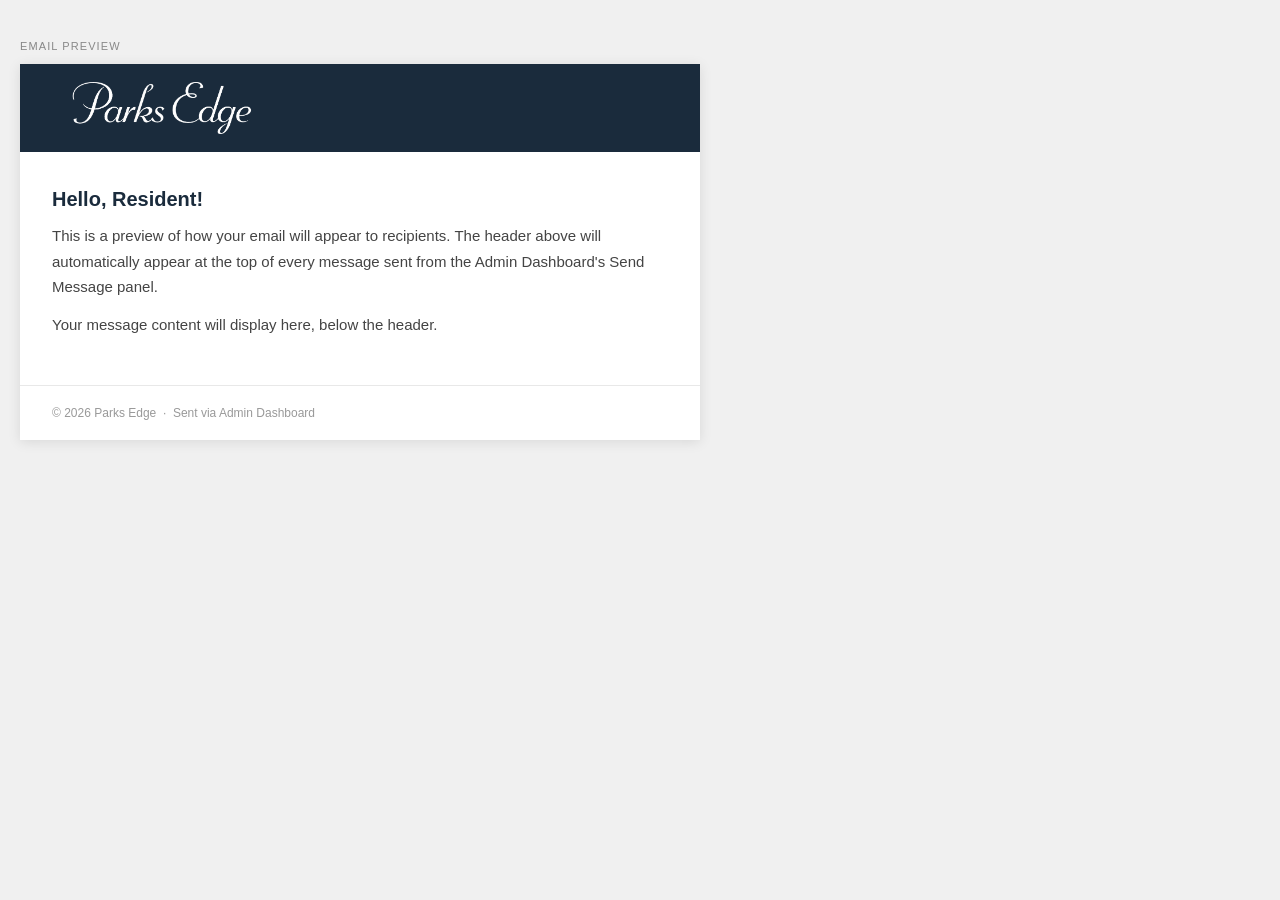
==== commit 06ea0cda: "Update index.html" ====
--- a/index.html
+++ b/index.html
@@ -1,360 +1,92 @@
 <!DOCTYPE html>
+<html lang="en">
+<head>
+<meta charset="UTF-8">
+<meta name="viewport" content="width=device-width, initial-scale=1.0">
+<title>Parks Edge Email Header</title>
+<style>
+  * { margin: 0; padding: 0; box-sizing: border-box; }
+  body { background: #f0f0f0; font-family: sans-serif; padding: 40px 20px; }
+  .preview-label {
+    font-size: 11px;
+    text-transform: uppercase;
+    letter-spacing: 0.1em;
+    color: #888;
+    margin-bottom: 12px;
+  }
+  .email-wrapper {
+    max-width: 680px;
+    background: #fff;
+    box-shadow: 0 2px 12px rgba(0,0,0,0.1);
+  }
 
-<html lang="en"><head><meta charset="utf-8"/><title>Parks Edge Resident Portal</title><meta property="og:title" content="Parks Edge Resident Portal"/><meta property="og:image" content="https://raw.githubusercontent.com/ksebastian-1/parksedge/main/PKE-OG.png"/><meta property="og:image:width" content="1200"/><meta property="og:image:height" content="630"/><meta property="og:type" content="website"/><meta content="width=device-width, initial-scale=1.0, maximum-scale=1.0, user-scalable=no" name="viewport"/><meta content="yes" name="mobile-web-app-capable"/><meta content="yes" name="apple-mobile-web-app-capable"/><meta content="default" name="apple-mobile-web-app-status-bar-style"/><meta content="#0A1420" name="theme-color"/><link href="https://fonts.googleapis.com/css2?family=Playfair+Display:wght@500;600&amp;family=Inter:wght@300;400;500;600&amp;display=swap" rel="stylesheet"/>
-<link rel="icon" type="image/png" sizes="16x16" href="favicon-16.png"/>
-<link rel="icon" type="image/png" sizes="32x32" href="favicon-32.png"/>
-<link rel="apple-touch-icon" sizes="180x180" href="apple-touch-icon.png"/>
-<link rel="icon" type="image/png" sizes="192x192" href="android-chrome-192.png"/>
-<link rel="icon" type="image/png" sizes="512x512" href="android-chrome-512.png"/>
-<link rel="manifest" href="site.webmanifest"/>
-<meta name="msapplication-TileColor" content="#0A1420"/>
-<meta name="color-scheme" content="light dark"/>
+  /* ===================== */
+  /* EMAIL HEADER — embed this block in your Admin Dashboard email template */
+  /* ===================== */
+  .email-header {
+    width: 100%;
+    background-color: #1A2B3C;
+    padding: 18px 32px;
+    display: flex;
+    align-items: center;
+  }
+  .email-header img {
+    height: 52px;
+    width: auto;
+    display: block;
+  }
+  /* ===================== */
+  /* END EMAIL HEADER      */
+  /* ===================== */
 
+  /* Demo email body below — not part of the header */
+  .email-body {
+    padding: 36px 32px;
+    color: #1A2B3C;
+  }
+  .email-body h2 {
+    font-size: 20px;
+    font-weight: 600;
+    margin-bottom: 12px;
+    color: #1A2B3C;
+  }
+  .email-body p {
+    font-size: 15px;
+    line-height: 1.7;
+    color: #444;
+    margin-bottom: 12px;
+  }
+  .email-footer {
+    border-top: 1px solid #e8e8e8;
+    padding: 20px 32px;
+    font-size: 12px;
+    color: #999;
+  }
+</style>
+</head>
+<body>
 
-<link href="styles.css" rel="stylesheet"/></head><body><div id="logo-box"><img id="logo-image" src="[data-uri]"/></div><div id="page-top"></div><div id="login-container"><h2>RESIDENT LOGIN</h2><div id="login-error" style="display:none; background:#fde8e8; color:#c0392b; border:1px solid #f5c6cb; border-radius:6px; padding:10px 14px; margin-bottom:12px; font-size:14px; font-weight:bold;"></div><input id="loginEmail" placeholder="Username" type="email"/><input id="loginPassword" placeholder="Password" type="password"/><button id="btnLogin" onclick="handleLogin()" style="width:100%; padding:12px; background:#2a3a55; color:white; border:none; border-radius:25px; cursor:pointer; font-family:'Inter', sans-serif; font-weight:500;">Login</button><div style="margin-top:14px; font-size:13px; color:#A8A394; display:flex; justify-content:center; gap:18px;"><a href="#" onclick="showForgotModal('password'); return false;" style="color:#D6D2C4; font-weight:bold; text-shadow:0 1px 2px rgba(0,0,0,0.28);">Forgot Password?</a><a href="#" onclick="showForgotModal('username'); return false;" style="color:#D6D2C4; font-weight:bold; text-shadow:0 1px 2px rgba(0,0,0,0.28);">Forgot Username?</a></div></div><div id="forgot-modal-overlay" style="display:none; position:fixed; inset:0; background:rgba(0,0,0,0.10); z-index:9999; align-items:center; justify-content:center;"><div style="background:white; border-radius:14px; padding:28px 24px; max-width:380px; width:92%; box-shadow:0 8px 32px rgba(0,0,0,0.10); position:relative;"><button onclick="closeForgotModal()" style="position:absolute; top:12px; right:14px; background:none; border:none; font-size:20px; color:#aaa; cursor:pointer;">✕</button><h3 id="forgot-modal-title" style="color:#2a3a55; margin:0 0 6px 0; font-size:18px;"></h3><p id="forgot-modal-desc" style="color:#666; font-size:13px; margin:0 0 16px 0; line-height:1.5;"></p><div id="forgot-modal-body"><label style="font-weight:bold; font-size:14px; display:block; margin-bottom:5px;">Email Address</label><input id="forgot-email-input" placeholder="Enter your email address" style="width:100%; padding:12px; font-size:15px; border:1px solid #ccc; border-radius:8px; margin-bottom:14px; box-sizing:border-box;" type="email"/><div id="forgot-modal-msg" style="display:none; padding:10px 14px; border-radius:6px; font-size:13px; font-weight:bold; margin-bottom:14px;"></div><button id="forgot-submit-btn" onclick="submitForgot()" style="width:100%; padding:13px; background:#2a3a55; color:white; border:none; border-radius:25px; cursor:pointer; font-size:15px; font-weight:bold; -webkit-appearance:none;">Send Email</button></div></div></div><div id="main-app-content"><div id="inline-success" onclick="this.style.display='none'" style="display:none; background:#93c47d; color:white; text-align:center; padding:16px 20px; font-size:16px; font-weight:bold; cursor:pointer; box-shadow:0 2px 8px rgba(0,0,0,0.10);"> ✓ Request Submitted Successfully </div><div id="inline-success-fdn" onclick="this.style.display='none'" style="display:none; background:#93c47d; color:white; text-align:center; padding:16px 20px; font-size:16px; font-weight:bold; cursor:pointer; box-shadow:0 2px 8px rgba(0,0,0,0.10);"> ✓ Front Desk Instruction Saved Successfully </div><div class="user-badge"><div>Welcome, <strong id="userNameDisplay"></strong> (Unit <span id="userUnitDisplay"></span>)</div><div><button class="badge-btn" onclick="toggleView('profile')">My Profile</button><button class="badge-btn" onclick="logout()">Logout</button></div></div><div id="dashboard-view"><div id="my-reservations" style="display:none;"><div class="res-header" onclick="toggleReservationsPanel()" style="cursor:pointer; user-select:none;"> 📅 My Upcoming Reservations <span id="res-collapse-icon" style="float:right;">▲</span></div><div id="res-body"><div id="res-rows"></div><button class="show-more-btn" id="res-show-more" onclick="toggleAllReservations()" style="display:none;">▼ Show All Reservations</button></div></div><div class="dashboard-grid"><div class="menu-card" onclick="openBooking()"><span class="card-emoji">📅</span><h3>Amenity Booking</h3><p>Reserve the Guest Suite, Social Lounge, or Conference Room</p></div><div class="menu-card" onclick="openBulletinBoard()"><span class="card-emoji">📢</span><h3>Bulletin Board</h3><p>Community news, announcements, and market place</p></div><div class="menu-card" style="opacity:0.5; cursor:not-allowed;"><span class="card-emoji">📆</span><h3>Building Calendar</h3><p>View upcoming maintenance, meetings, and social events</p></div><div class="menu-card" onclick="openFDN()"><span class="card-emoji">📝</span><h3>Front Desk Notifications</h3><p>Manage unit permissions and guest access</p></div><div class="menu-card" onclick="openBuildingContacts()"><span class="card-emoji">👥</span><h3>Building Contacts</h3><p>Contact information for management, concierge staff, and HoA board</p></div><div class="menu-card" onclick="openLibrary()"><span class="card-emoji">📚</span><h3>Library</h3><p>Board documents, financials, HoA rules, newsletters, and more</p></div><div class="menu-card" style="opacity:0.5; cursor:not-allowed;"><span class="card-emoji">📦</span><h3>My Packages</h3><p>View unclaimed deliveries</p></div></div></div><div id="booking-view" style="display:none;"><div style="max-width:800px; margin: 0 auto 15px auto;"><button onclick="toggleView('dashboard')" style="background:none; border:none; color:#2a3a55; cursor:pointer; font-weight:bold;">← Back to Dashboard</button></div><div class="booking-form"><div class="level-header"><h3>Request Reservation</h3></div><label>Select Amenity <span style="color:red">*</span></label><div class="form-group" style="grid-template-columns: repeat(auto-fit, minmax(150px, 1fr)); margin-bottom:20px;"><button class="amenity-btn" data-value="Conference Room">Conference Room</button><button class="amenity-btn" data-value="Guest Suite">Guest Suite</button><button class="amenity-btn" data-value="Social Lounge">Social Lounge</button></div><div class="notice-wrapper" id="conferenceNotice"><strong>Conference Room Information</strong><br/><br/> There is no fee to use the conference room. Please reserve the space 24 hours in advance.<br/><br/> Unit Owners may reserve the conference room up to eight (8) times per year.<br/><br/> Please return the room to its original configuration.<br/><br/><strong>Wifi:</strong> ParksEdge<br/><strong>Password:</strong> 6142220774 </div><div class="notice-wrapper" id="guestSuiteNotice"><strong>Guest Suite Information</strong><br/><br/> There is a $150 per night fee to reserve the Guest Suite. This fee will be added to your monthly condominium fee. Residents may reserve the Guest Suite up to three (3) occasions per year for a maximum of five (5) consecutive days during each stay, for a maximum of fifteen (15) days total per year.<br/><br/> The full price of the reservation will be charged if a cancellation is made less than 48 hours in advance.<br/><br/> Check-in is 3:00 p.m. | Check-out is 11:00 a.m.<br/> Smoking is not permitted in the guest suite.<br/> Pets are not allowed.<br/> Check in with the concierge for a key fob that will allow you access to the guest suite only.<br/><br/><strong>Wifi:</strong> ParksEdge<br/><strong>Password:</strong> 6142220774 </div><div class="notice-wrapper" id="socialNotice"><strong>Social Lounge Rates &amp; Usage</strong><br/><br/> Rates start at $250 for personal-use events. Personal use includes events for friends and family for gatherings such as receptions, showers, anniversaries, holidays and birthday parties.<br/><br/> Rates start at $500 for professional use events. Professional use includes events that residents organize for persons affiliated with the resident through company, association, political or other professional connections, and include events such as company parties, association meetings, political fundraisers and similar events.<br/><br/> If there is a question as to the personal or professional purpose of the event, the property manager, with consultation with the Board, shall make the determination as to whether an event is personal or professional.<br/><br/> For specifics on the fee structure and rules, please click on the <a href="https://drive.google.com/file/d/1gPQC-UnW4tl2u5XjziNXcUfEtvRSHX-3/view" target="_blank">Social Lounge Rules and Regulations</a> document. </div><div class="calendar-container" id="calendarContainer"><div class="calendar"><div class="calendar-required">*Required</div><h3 id="startCalendarHeader">Start Date</h3><div class="nav"><button onclick="changeMonth('start', -1)">◀</button><div id="startMonthYear"></div><button onclick="changeMonth('start', 1)">▶</button></div><div class="calendar-grid" id="startCalendar"></div></div><div class="calendar" id="endCalendarWrapper"><div class="calendar-required">*Required</div><h3 id="endCalendarHeader">End Date</h3><div class="nav"><button onclick="changeMonth('end', -1)">◀</button><div id="endMonthYear"></div><button onclick="changeMonth('end', 1)">▶</button></div><div class="calendar-grid" id="endCalendar"></div></div></div><div id="date-selection-summary" style="display:none;"><div class="form-group"><div><label id="startLabel">Selection Start</label><input id="displayStart" readonly="" type="text"/></div><div id="endWrapper"><label id="endLabel">Selection End</label><input id="displayEnd" readonly="" type="text"/></div></div><div class="form-group" id="timeWrapper" style="display:none;"><div><label>Start Time</label><select id="startTime" onchange="handleStartTimeSync()"></select></div><div><label>End Time</label><select id="endTime" onchange="validateBooking()"></select></div></div><label id="commentsLabel">Comments (Optional)</label><textarea id="resComments" oninput="validateBooking()" placeholder="Add any additional information here..." rows="2"></textarea><button class="btn-book" disabled="" id="submitBtn" onclick="submitBooking()">Submit Request for Reservation</button></div></div></div><div id="fdn-view" style="display:none;"><div style="max-width:800px; margin: 0 auto 15px auto;"><button onclick="toggleView('dashboard')" style="background:none; border:none; color:#2a3a55; cursor:pointer; font-weight:bold;">← Back to Dashboard</button></div><div id="fdn-form-container" style="display:none;"><div class="fdn-form-wrap"><h4>📝 Add Instruction</h4><label>Instruction Type <span style="color:red">*</span></label><select id="fdnType"><option value="">— Select Type —</option><option value="Housekeeper/Dogwalker/Etc.">Housekeeper / Dogwalker / Etc.</option><option value="Broker Access">Broker Access</option><option value="Permission to Enter - Temporary">Permission to Enter – Temporary</option><option value="Permission to Enter - Permanent">Permission to Enter – Permanent</option><option value="Do Not Allow">Do Not Allow</option></select><label>Instructions <span style="color:red">*</span></label><textarea id="fdnText" placeholder="Enter your instructions here..." rows="3"></textarea><label>Start Date <span style="color:red">*</span></label><input id="fdnStartDisplay" onclick="toggleFDNCal('start')" placeholder="Select a date" readonly="" style="cursor:pointer; background:white;" type="text"/><div class="fdn-cal-wrap" id="fdnStartCalWrap" style="display:none;"><div class="nav"><button onclick="fdnChangeMonth('start',-1)">◀</button><div id="fdnStartMonthLabel" style="font-weight:bold; font-size:14px;"></div><button onclick="fdnChangeMonth('start',1)">▶</button></div><div class="calendar-grid"><div class="day-header">Su</div><div class="day-header">Mo</div><div class="day-header">Tu</div><div class="day-header">We</div><div class="day-header">Th</div><div class="day-header">Fr</div><div class="day-header">Sa</div></div><div class="calendar-grid" id="fdnStartCalGrid"></div></div><div class="fdn-expires-row"><label style="margin-bottom:8px;">Expires</label><div data-selected="none" id="fdnExpiresToggleGroup" style="display:flex; border:1px solid #ccc; border-radius:8px; overflow:hidden; width:fit-content;"><div id="fdnOptNo" onclick="selectFDNExpires('none')" style="padding:9px 18px; font-size:14px; font-weight:bold; cursor:pointer; background:#2a3a55; color:white; transition:all 0.2s;">No Expiration</div><div id="fdnOptOn" onclick="selectFDNExpires('on')" style="padding:9px 18px; font-size:14px; font-weight:bold; cursor:pointer; background:white; color:#bbb; border-left:1px solid #ccc; transition:all 0.2s;">End Date</div></div></div><div id="fdnEndDateWrap" style="display:none;"><label>End Date <span style="color:red">*</span></label><input id="fdnEndDisplay" onclick="toggleFDNCal('end')" placeholder="Select a date" readonly="" style="cursor:pointer; background:white;" type="text"/><div class="fdn-cal-wrap" id="fdnEndCalWrap" style="display:none;"><div class="nav"><button onclick="fdnChangeMonth('end',-1)">◀</button><div id="fdnEndMonthLabel" style="font-weight:bold; font-size:14px;"></div><button onclick="fdnChangeMonth('end',1)">▶</button></div><div class="calendar-grid"><div class="day-header">Su</div><div class="day-header">Mo</div><div class="day-header">Tu</div><div class="day-header">We</div><div class="day-header">Th</div><div class="day-header">Fr</div><div class="day-header">Sa</div></div><div class="calendar-grid" id="fdnEndCalGrid"></div></div></div><div class="fdn-btn-row"><button class="btn-cancel-instr" onclick="cancelFDNForm()">Cancel</button><button class="btn-save-instr" id="fdnSaveBtn" onclick="saveFDNInstruction()">Save Instruction</button></div></div></div><div style="max-width:800px; margin: 0 auto;"><div class="fdn-toolbar"><h3>📋 My Instructions</h3><button class="btn-add-instr" onclick="openFDNForm()">+ Add Instruction</button></div><div class="fdn-table-wrap"><table class="fdn-table"><thead><tr><th>Effective Date</th><th>Type &amp; Instructions</th><th>End Date</th><th></th></tr></thead><tbody id="fdn-table-body"><tr><td class="fdn-empty" colspan="4">Loading...</td></tr></tbody></table></div></div></div><div id="profile-view" style="display:none;"><div style="max-width:800px; margin: 0 auto 15px auto;"><button onclick="toggleView('dashboard')" style="background:none; border:none; color:#2a3a55; cursor:pointer; font-weight:bold;">← Back to Dashboard</button></div><div class="profile-level"><div class="level-header"><h3>Unit Info</h3></div><div class="read-only-text" id="view-unit"></div></div><div class="profile-level"><div class="level-header"><h3>Personal &amp; Contact Information</h3><button class="edit-btn" onclick="toggleEdit('personal')">Edit</button></div><div class="read-only-text" id="view-personal"></div><div id="edit-personal" style="display:none; margin-top:15px; border-top:1px solid #eee; padding-top:15px;"><label>Login Email</label><input id="profEmail" placeholder="Email address" type="email"/><label>Change Password</label><input id="profPass" placeholder="Leave blank to keep current" type="password"/><div class="form-group"><div><label>Cell Phone</label><input id="profCell" maxlength="12" oninput="formatPhone(this)" onkeydown="phoneKeydown(this,event)" type="tel"/></div><div><label>Other Phone</label><input id="profOther" maxlength="12" oninput="formatPhone(this)" onkeydown="phoneKeydown(this,event)" type="tel"/></div></div><button class="save-btn" onclick="saveLevel('personal')">Save Personal Info</button></div></div><div class="profile-level"><div class="level-header"><h3>Emergency Contacts</h3><button class="edit-btn" onclick="toggleEdit('emergency')">Edit</button></div><div class="read-only-text" id="view-emergency"></div><div id="edit-emergency" style="display:none; margin-top:15px; border-top:1px solid #eee; padding-top:15px;"><div id="emergency-list"></div><button onclick="addEmergencyContact()" style="background:#6da9d2; color:white; border:none; padding:8px 14px; border-radius:4px; cursor:pointer; margin-bottom:10px;" type="button">+ Add Contact</button><button class="save-btn" onclick="saveLevel('emergency')">Save Emergency Contacts</button></div></div><div class="profile-level"><div class="level-header"><h3>Vehicles</h3><button class="edit-btn" onclick="toggleEdit('vehicles')">Edit</button></div><div class="read-only-text" id="view-vehicles"></div><div id="edit-vehicles" style="display:none; margin-top:15px; border-top:1px solid #eee; padding-top:15px;"><div id="vehicles-list"></div><button onclick="addVehicle()" style="background:#6da9d2; color:white; border:none; padding:8px 14px; border-radius:4px; cursor:pointer; margin-bottom:10px;" type="button">+ Add Vehicle</button><button class="save-btn" onclick="saveLevel('vehicles')">Save Vehicles</button></div></div><div class="profile-level"><div class="level-header"><h3>Notification Settings</h3><button class="edit-btn" onclick="toggleEdit('notifications')">Edit</button></div><div class="read-only-text" id="view-notifications"></div><div id="edit-notifications" style="display:none; margin-top:15px; border-top:1px solid #eee; padding-top:15px;"><div style="display:flex; align-items:center; gap:12px; margin-bottom:15px;"><label for="notifEmail" style="margin:0; font-weight:bold; cursor:pointer;">Email Notifications</label><label class="toggle-wrap"><input id="notifEmail" type="checkbox"/><span class="toggle-slider"></span></label></div><div style="display:flex; align-items:center; gap:12px; margin-bottom:15px;"><label for="notifText" style="margin:0; font-weight:bold; cursor:pointer;">Text Notifications</label><label class="toggle-wrap"><input id="notifText" type="checkbox"/><span class="toggle-slider"></span></label></div><button class="save-btn" onclick="saveLevel('notifications')">Save Notification Settings</button></div></div></div><div id="bulletin-view" style="display:none;"><div style="max-width:800px; margin: 0 auto 12px auto;"><button onclick="toggleView('dashboard')" style="background:none; border:none; color:#2a3a55; cursor:pointer; font-weight:bold;">← Back to Dashboard</button></div><div class="bb-mobile-header" id="bb-mobile-header"><button class="bb-hamburger" id="bb-hamburger-btn">☰</button><div class="bb-mobile-title" id="bb-mobile-title" onclick="bbResetToHome()">Recent Posts</div><div style="width:36px;"></div></div><div class="bb-menu-overlay" id="bb-menu-overlay"></div><div class="bb-layout"><div class="bb-sidebar" id="bb-sidebar"><div class="bb-sidebar-item active" data-cat="Recent Posts">📋 Recent Posts</div><div class="bb-sidebar-item" data-cat="Market Place">🛒 Market Place</div><div class="bb-sidebar-item" data-cat="Help Needed/Offered">🤝 Help Needed/Offered</div><div class="bb-sidebar-item" data-cat="Topics">💬 Topics</div><div class="bb-sidebar-item" data-cat="Announcements">📣 Announcements</div><div class="bb-sidebar-item" data-cat="Activity Partners">🏃 Activity Partners</div><div class="bb-sidebar-item" data-cat="Recommendations">⭐ Recommendations</div></div><div class="bb-main"><div class="bb-top-bar"><h3 id="bb-section-title">Recent Posts</h3><button class="btn-new-post" onclick="bbOpenForm()">+ New Post</button></div><div class="bb-post-form" id="bb-post-form" style="display:none;"><h4>✏️ New Post</h4><label style="font-weight:bold; font-size:13px; display:block; margin-bottom:4px;">Category <span style="color:red">*</span></label><select id="bb-new-cat" onchange="bbOnCategoryChange()"><option value="">— Select Category —</option><option value="Market Place">Market Place</option><option value="Help Needed/Offered">Help Needed/Offered</option><option value="Topics">Topics</option><option value="Announcements">Announcements</option><option value="Activity Partners">Activity Partners</option><option value="Recommendations">Recommendations</option></select><div id="bb-price-wrap" style="display:none;"><label style="font-weight:bold; font-size:13px; display:block; margin-bottom:4px;">Price <span style="color:red">*</span></label><input id="bb-new-price" maxlength="60" oninput="bbEnforcePrice()" placeholder="e.g. $125/each" type="text"/></div><label style="font-weight:bold; font-size:13px; display:block; margin-bottom:4px;">Title <span style="color:red">*</span></label><input id="bb-new-title" maxlength="120" placeholder="Post title..." type="text"/><label style="font-weight:bold; font-size:13px; display:block; margin-bottom:4px;">Message <span style="color:red">*</span></label><textarea id="bb-new-body" placeholder="Write your message..." rows="4" style="resize:vertical;"></textarea><label style="font-weight:bold; font-size:13px; display:block; margin-bottom:4px;">Post Duration</label><select id="bb-new-duration"><option value="1">1 day</option><option value="2">2 days</option><option value="3">3 days</option><option value="4">4 days</option><option value="5">5 days</option><option value="6">6 days</option><option value="7">7 days</option><option value="8">8 days</option><option value="9">9 days</option><option value="10">10 days</option><option value="11">11 days</option><option value="12">12 days</option><option value="13">13 days</option><option selected="" value="14">14 days (default)</option><option value="15">15 days</option><option value="16">16 days</option><option value="17">17 days</option><option value="18">18 days</option><option value="19">19 days</option><option value="20">20 days</option><option value="21">21 days</option><option value="22">22 days</option><option value="23">23 days</option><option value="24">24 days</option><option value="25">25 days</option><option value="26">26 days</option><option value="27">27 days</option><option value="28">28 days</option><option value="29">29 days</option><option value="30">30 days</option></select><label style="font-weight:bold; font-size:13px; display:block; margin-bottom:4px;">Photo <span style="color:#888; font-weight:normal;">(Optional)</span></label><div class="bb-photo-upload-zone" id="bb-photo-zone"><input accept="image/*" id="bb-photo-input" onchange="bbPhotoSelected(this)" type="file"/><div class="bb-photo-upload-label">📷 Tap to add a photo, or drag &amp; drop here<br/><span style="font-size:11px;color:#999;">JPG, PNG, HEIC · max 5 MB</span></div></div><div class="bb-photo-preview" id="bb-photo-preview"><img alt="Preview" id="bb-photo-thumb" src=""/><button class="bb-photo-remove-btn" onclick="bbRemovePhoto(event)">✕ Remove photo</button></div><div class="bb-form-btns"><button class="btn-post-cancel" onclick="bbCloseForm()">Cancel</button><button class="btn-post-submit" id="bb-submit-btn" onclick="bbSubmitPost()">Post</button></div></div><div id="bb-posts-container"><div class="bb-empty">Loading posts...</div></div></div></div></div><div id="bb-modal"><div class="bb-modal-content"><button class="bb-modal-close" onclick="bbCloseModal()">✕</button><div class="bb-modal-cat" id="bb-modal-cat"></div><h2 class="bb-modal-title" id="bb-modal-title"></h2><hr style="border:none; border-top:1px solid #eee; margin:0 0 14px 0;"/><img alt="" class="bb-modal-photo" id="bb-modal-photo" src="" style="display:none;"/><div class="bb-modal-body" id="bb-modal-body"></div><div class="bb-modal-footer" id="bb-modal-footer"></div><div id="bb-modal-email-wrap" style="display:none; margin-top:14px;"><a class="bb-email-poster-btn" href="#" id="bb-email-poster-link">✉ Email</a></div><div id="bb-modal-delete-wrap" style="display:none; margin-top:10px;"><button class="bb-modal-delete-btn" onclick="bbModalDeleteClick()"><svg fill="none" height="14" stroke="currentColor" stroke-linecap="round" stroke-linejoin="round" stroke-width="2" style="vertical-align:-2px; margin-right:5px;" viewbox="0 0 24 24" width="14" xmlns="http://www.w3.org/2000/svg"><polyline points="3 6 5 6 21 6"></polyline><path d="M19 6l-1 14a2 2 0 0 1-2 2H8a2 2 0 0 1-2-2L5 6"></path><path d="M10 11v6"></path><path d="M14 11v6"></path><path d="M9 6V4a1 1 0 0 1 1-1h4a1 1 0 0 1 1 1v2"></path></svg>Remove My Post</button><div class="bb-delete-confirm" id="bb-modal-delete-confirm" style="display:none;"> Remove this post permanently? <button onclick="bbConfirmModalDelete()" style="background:#c0392b; color:white;">Remove</button><button onclick="document.getElementById('bb-modal-delete-confirm').style.display='none'" style="background:#eee; color:#555;">Cancel</button></div></div></div></div><div id="bb-toast"></div><div id="contacts-view" style="display:none;"><div style="max-width:800px; margin: 0 auto 12px auto;"><button onclick="toggleView('dashboard')" style="background:none; border:none; color:#2a3a55; cursor:pointer; font-weight:bold;">← Back to Dashboard</button></div><div style="max-width:800px; margin: 0 auto 18px auto; background:white; border:1px solid #ccc; border-radius:10px; overflow:hidden; box-shadow: 0 2px 8px rgba(0,0,0,0.10);"><div onclick="toggleContactsSection('building')" style="background:#2a3a55; color:white; padding:13px 18px; font-weight:bold; font-size:15px; cursor:pointer; user-select:none; -webkit-user-select:none; display:flex; justify-content:space-between; align-items:center;"><span>🏢 Building Contacts</span><span id="building-toggle-icon" style="font-size:18px; line-height:1;">▾</span></div><div id="building-contacts-body" style="padding:16px;"><div class="contacts-grid-2col" style="display:grid; grid-template-columns:1fr 1fr; gap:14px;"><div style="background:#f4f7f9; border:1px solid #dde3ea; border-radius:8px; padding:14px;"><div style="font-size:11px; font-weight:bold; color:#2a3a55; text-transform:uppercase; letter-spacing:0.5px; margin-bottom:6px;">Building</div><div style="font-weight:bold; font-size:14px; color:#222; margin-bottom:4px;">Parks Edge Condominium</div><div style="font-size:13px; color:#555; line-height:1.6;">250 West Spring Street<br/>Columbus, Ohio 43215<br/><a href="tel:6142220774" style="color:#2a3a55;">(614)222-0774</a></div></div><div style="background:#f4f7f9; border:1px solid #dde3ea; border-radius:8px; padding:14px;"><div style="font-size:11px; font-weight:bold; color:#2a3a55; text-transform:uppercase; letter-spacing:0.5px; margin-bottom:6px;">Property Manager</div><div style="font-weight:bold; font-size:14px; color:#222; margin-bottom:4px;">Tom Moffett</div><div style="font-size:13px; color:#555; line-height:1.6;"><a href="tel:6142220774" style="color:#2a3a55;">(614)222-0774</a><br/><a href="/cdn-cgi/l/email-protection#64100b094a090b020201101024070b08080107100d12010c0b1117014a070b09" style="color:#2a3a55;"><span class="__cf_email__" data-cfemail="96e2f9fbb8fbf9f0f0f3e2e2d6f5f9fafaf3f5e2ffe0f3fef9e3e5f3b8f5f9fb">[email&#160;protected]</span></a></div></div><div style="background:#f4f7f9; border:1px solid #dde3ea; border-radius:8px; padding:14px;"><div style="font-size:11px; font-weight:bold; color:#2a3a55; text-transform:uppercase; letter-spacing:0.5px; margin-bottom:6px;">Management</div><div style="font-weight:bold; font-size:14px; color:#222; margin-bottom:4px;">Collective House Realty</div><div style="font-size:13px; color:#555; line-height:1.6;">230 West Spring Street<br/>Columbus, Ohio 43215<br/><a href="tel:6149182084" style="color:#2a3a55;">(614)918-2084</a></div></div><div style="background:#f4f7f9; border:1px solid #dde3ea; border-radius:8px; padding:14px;"><div style="font-size:11px; font-weight:bold; color:#2a3a55; text-transform:uppercase; letter-spacing:0.5px; margin-bottom:6px;">Front Desk</div><div style="font-weight:bold; font-size:14px; color:#222; margin-bottom:4px;">Parks Edge Concierge</div><div style="font-size:13px; color:#555; line-height:1.6;"><a href="tel:6142220774" style="color:#2a3a55;">(614)222-0774</a><br/><a href="/cdn-cgi/l/email-protection#463627342d3523222123252928252f23342123062933322a29292d6825292b" style="color:#2a3a55;"><span class="__cf_email__" data-cfemail="9dedfceff6eef8f9faf8fef2f3fef4f8effaf8ddf2e8e9f1f2f2f6b3fef2f0">[email&#160;protected]</span></a></div></div></div></div></div><div style="max-width:800px; margin: 0 auto 18px auto; background:white; border:1px solid #ccc; border-radius:10px; overflow:hidden; box-shadow: 0 2px 8px rgba(0,0,0,0.10);"><div onclick="toggleContactsSection('hoa')" style="background:#2a3a55; color:white; padding:13px 18px; font-weight:bold; font-size:15px; cursor:pointer; user-select:none; -webkit-user-select:none; display:flex; justify-content:space-between; align-items:center;"><span>🏛 Homeowners Association Board of Directors</span><span id="hoa-toggle-icon" style="font-size:18px; line-height:1;">▾</span></div><div id="hoa-contacts-body" style="padding:16px;"><div class="contacts-grid-2col" style="display:grid; grid-template-columns:1fr 1fr; gap:14px;"><div style="background:#f4f7f9; border:1px solid #dde3ea; border-radius:8px; padding:14px;"><div style="font-size:11px; font-weight:bold; color:#2a3a55; text-transform:uppercase; letter-spacing:0.5px; margin-bottom:6px;">President</div><div style="font-weight:bold; font-size:14px; color:#222; margin-bottom:4px;">Doug Stafford</div><div style="font-size:13px;"><a href="/cdn-cgi/l/email-protection#513522253037373e2335112130233a22343536347f3d383734" style="color:#2a3a55;"><span class="__cf_email__" data-cfemail="8eeafdfaefe8e8e1fceacefeeffce5fdebeae9eba0e2e7e8eb">[email&#160;protected]</span></a></div></div><div style="background:#f4f7f9; border:1px solid #dde3ea; border-radius:8px; padding:14px;"><div style="font-size:11px; font-weight:bold; color:#2a3a55; text-transform:uppercase; letter-spacing:0.5px; margin-bottom:6px;">Secretary</div><div style="font-weight:bold; font-size:14px; color:#222; margin-bottom:4px;">Kyle Sebastian</div><div style="font-size:13px;"><a href="/cdn-cgi/l/email-protection#751e0610171406011c141b350514071e06101112105b191c1310" style="color:#2a3a55;"><span class="__cf_email__" data-cfemail="29425a4c4b485a5d4048476959485b425a4c4d4e4c0745404f4c">[email&#160;protected]</span></a></div></div><div style="background:#f4f7f9; border:1px solid #dde3ea; border-radius:8px; padding:14px;"><div style="font-size:11px; font-weight:bold; color:#2a3a55; text-transform:uppercase; letter-spacing:0.5px; margin-bottom:6px;">Treasurer</div><div style="font-weight:bold; font-size:14px; color:#222; margin-bottom:4px;">Gary Price</div><div style="font-size:13px;"><a href="/cdn-cgi/l/email-protection#771007051e1412370716051c0412131012591b1e1112" style="color:#2a3a55;"><span class="__cf_email__" data-cfemail="731403011a1016330312011800161714165d1f1a1516">[email&#160;protected]</span></a></div></div><div style="background:#f4f7f9; border:1px solid #dde3ea; border-radius:8px; padding:14px;"><div style="font-size:11px; font-weight:bold; color:#2a3a55; text-transform:uppercase; letter-spacing:0.5px; margin-bottom:6px;">Board Director</div><div style="font-weight:bold; font-size:14px; color:#222; margin-bottom:4px;">Lisa Stafford</div><div style="font-size:13px;"><a href="/cdn-cgi/l/email-protection#5a36292e3b3c3c35283e1a2a3b2831293f3e3d3f7436333c3f" style="color:#2a3a55;"><span class="__cf_email__" data-cfemail="305c43445156565f4254704051425b43555457551e5c595655">[email&#160;protected]</span></a></div></div><div style="background:#f4f7f9; border:1px solid #dde3ea; border-radius:8px; padding:14px;"><div style="font-size:11px; font-weight:bold; color:#2a3a55; text-transform:uppercase; letter-spacing:0.5px; margin-bottom:6px;">Board Director</div><div style="font-weight:bold; font-size:14px; color:#222; margin-bottom:4px;">Melora Meyer</div><div style="font-size:13px;"><a href="/cdn-cgi/l/email-protection#422f2f273b2730023223302931272625276c2e2b2427" style="color:#2a3a55;"><span class="__cf_email__" data-cfemail="a1ccccc4d8c4d3e1d1c0d3cad2c4c5c6c48fcdc8c7c4">[email&#160;protected]</span></a></div></div><div style="background:#f4f7f9; border:1px solid #dde3ea; border-radius:8px; padding:14px;"><div style="font-size:11px; font-weight:bold; color:#2a3a55; text-transform:uppercase; letter-spacing:0.5px; margin-bottom:6px;">Board Director</div><div style="font-weight:bold; font-size:14px; color:#222; margin-bottom:4px;">Scott Thomas</div><div style="font-size:13px;"><a href="/cdn-cgi/l/email-protection#d8abacb0b7b5b9ab98a8b9aab3abbdbcbfbdf6b4b1bebd" style="color:#2a3a55;"><span class="__cf_email__" data-cfemail="87f4f3efe8eae6f4c7f7e6f5ecf4e2e3e0e2a9ebeee1e2">[email&#160;protected]</span></a></div></div></div></div></div></div></div><div id="library-view" style="display:none;"><div style="max-width:800px; margin: 0 auto 12px auto;"><button onclick="toggleView('dashboard')" style="background:none; border:none; color:#2a3a55; cursor:pointer; font-weight:bold;">← Back to Dashboard</button></div><div style="max-width:800px; margin: 0 auto;"><div id="library-sections-container"></div></div></div><div id="admin-app-content"><div class="admin-topbar"><div class="admin-topbar-left"><button class="admin-hamburger" id="admin-hamburger" onclick="adminToggleSidebar()">☰</button><span class="admin-topbar-logo">Parks Edge</span><span class="admin-topbar-role" id="admin-role-badge">Admin</span></div><div class="admin-topbar-right"><span class="admin-topbar-name" id="admin-name-display"></span><button class="admin-topbar-logout" onclick="logout()">Logout</button></div></div><div class="admin-sidebar-overlay" id="admin-sidebar-overlay" onclick="adminCloseSidebar()"></div><div class="admin-layout"><nav class="admin-sidebar" id="admin-sidebar"><div class="admin-sidebar-section-label">Overview</div><div class="admin-nav-item active" data-panel="home" onclick="adminNavigate('home', this)"><span class="nav-icon">🏠</span> Dashboard Home </div><div class="admin-sidebar-section-label">Amenities</div><div class="admin-nav-item" data-panel="requests" onclick="adminNavigate('requests', this)"><span class="nav-icon">📋</span> Amenity Requests <span class="admin-nav-badge" id="badge-requests" style="display:none;"></span></div><div class="admin-nav-item" data-panel="reservations" onclick="adminNavigate('reservations', this)"><span class="nav-icon">📅</span> Reservations </div><div class="admin-sidebar-section-label">Front Desk</div><div class="admin-nav-item" data-panel="packages" onclick="adminNavigate('packages', this)"><span class="nav-icon">📦</span> Packages </div><div class="admin-nav-item" data-panel="notes" onclick="adminNavigate('notes', this)"><span class="nav-icon">📝</span> Staff Notes </div><div class="admin-nav-item" data-panel="fdn" onclick="adminNavigate('fdn', this)"><span class="nav-icon">🔔</span> FD Notifications </div><div class="admin-sidebar-section-label">Residents</div><div class="admin-nav-item" data-panel="residents" onclick="adminNavigate('residents', this)"><span class="nav-icon">👥</span> Resident Directory </div><div class="admin-sidebar-section-label">Communications</div><div class="admin-nav-item" data-panel="communications" onclick="adminNavigate('communications', this)"><span class="nav-icon">✉️</span> Send Message </div><div class="admin-sidebar-section-label">Library</div><div class="admin-nav-item" data-panel="library" onclick="adminNavigate('library', this)"><span class="nav-icon">📚</span> Library </div></nav><main class="admin-main" id="admin-main"><div id="admin-panel-home"><div class="admin-page-title">🏠 Dashboard Home</div><div class="admin-stat-grid"><div class="admin-stat-card"><div class="admin-stat-label">Pending Requests</div><div class="admin-stat-value" id="stat-pending">—</div><div class="admin-stat-sub">Awaiting review</div></div><div class="admin-stat-card"><div class="admin-stat-label">Today's Reservations</div><div class="admin-stat-value" id="stat-today">—</div><div class="admin-stat-sub">Across all amenities</div></div><div class="admin-stat-card"><div class="admin-stat-label">Packages Waiting</div><div class="admin-stat-value" id="stat-packages">—</div><div class="admin-stat-sub">Unclaimed</div></div><div class="admin-stat-card"><div class="admin-stat-label">Active FD Alerts</div><div class="admin-stat-value" id="stat-fdn">—</div><div class="admin-stat-sub">Active today</div></div></div><div class="admin-panel"><div class="admin-panel-header">⚡ Quick Actions</div><div class="admin-panel-body" style="display:grid; grid-template-columns: repeat(auto-fit, minmax(180px,1fr)); gap:12px;"><button onclick="adminNavigate('requests', document.querySelector('[data-panel=requests]'))" onmouseout="this.style.background='#4f6d8f'" onmouseover="this.style.background='#3d5475'" style="background:#4f6d8f; color:white; border:none; border-radius:8px; padding:14px 10px; cursor:pointer; font-size:14px; font-weight:bold;">📋 Review Requests</button><button onclick="adminNavigate('packages', document.querySelector('[data-panel=packages]'))" onmouseout="this.style.background='#4f6d8f'" onmouseover="this.style.background='#3d5475'" style="background:#4f6d8f; color:white; border:none; border-radius:8px; padding:14px 10px; cursor:pointer; font-size:14px; font-weight:bold;">📦 Log Package</button><button onclick="adminNavigate('notes', document.querySelector('[data-panel=notes]'))" onmouseout="this.style.background='#4f6d8f'" onmouseover="this.style.background='#3d5475'" style="background:#4f6d8f; color:white; border:none; border-radius:8px; padding:14px 10px; cursor:pointer; font-size:14px; font-weight:bold;">📝 Add Staff Note</button><button onclick="adminNavigate('residents', document.querySelector('[data-panel=residents]'))" onmouseout="this.style.background='#4f6d8f'" onmouseover="this.style.background='#3d5475'" style="background:#4f6d8f; color:white; border:none; border-radius:8px; padding:14px 10px; cursor:pointer; font-size:14px; font-weight:bold;">👥 Find Resident</button></div></div></div><div class="admin-panel" id="admin-home-fdn-panel" style="display:none;"><div class="admin-panel-header" id="admin-home-fdn-header" style="cursor:pointer;user-select:none;display:flex;justify-content:space-between;align-items:center;">🔔 Front Desk Notifications — Active Today<span id="admin-home-fdn-chevron" style="font-size:12px;opacity:0.7;">▲</span></div><div class="admin-panel-body" id="admin-home-fdn-body" style="padding:0;"></div></div><div id="admin-panel-requests" style="display:none;"><div class="admin-page-title">📋 Amenity Requests</div><div class="admin-panel"><div class="admin-panel-header">⏳ Pending Approval</div><div class="admin-panel-body" style="padding:0;"><div id="requests-body"><div class="admin-loading">Loading requests…</div></div></div></div></div><div id="admin-panel-reservations" style="display:none;"><div class="admin-page-title">📅 Reservations</div><div class="admin-panel"><div class="admin-panel-header">📆 Today's Bookings</div><div class="admin-panel-body" style="padding:0;"><div id="reservations-today-body"><div class="admin-loading">Loading…</div></div></div></div><div class="admin-panel"><div class="admin-panel-header" id="reservations-upcoming-header">🗓️ Upcoming — Next 30 Days</div><div class="admin-panel-body" style="padding:0;"><div id="reservations-upcoming-body"><div class="admin-loading">Loading…</div></div></div><div id="res-window-nav" style="display:none;padding:10px 18px 12px;border-top:1px solid #eef0f3;display:flex;justify-content:space-between;align-items:center;gap:8px;"><button id="res-prev-btn" onclick="adminResWindowNav(-1)" style="background:#f0f6fb;border:1px solid #b3d1e8;color:#2a3a55;padding:7px 18px;border-radius:20px;cursor:pointer;font-size:13px;font-weight:bold;">◄ Previous 30 Days</button><span id="res-window-label" style="font-size:12px;color:#888;"></span><button id="res-next-btn" onclick="adminResWindowNav(1)" style="background:#f0f6fb;border:1px solid #b3d1e8;color:#2a3a55;padding:7px 18px;border-radius:20px;cursor:pointer;font-size:13px;font-weight:bold;">Next 30 Days ►</button></div></div></div><div id="admin-panel-packages" style="display:none;"><div class="admin-page-title">📦 Packages</div><div class="admin-panel"><div class="admin-panel-header">Package Management</div><div class="admin-coming-soon"><span class="cs-icon">🚧</span><h3>Coming in Phase 3</h3><p>Log incoming packages by unit, mark packages as picked up by residents, and view full package history.</p></div></div></div><div id="admin-panel-notes" style="display:none;"><div class="admin-page-title">📝 Staff Notes</div><div class="admin-panel"><div class="admin-panel-header" style="display:flex;align-items:center;justify-content:space-between;"><span>Staff Notes Log</span><button id="sn-add-btn" onclick="staffNotesOpenForm()" style="background:rgba(255,255,255,0.2);border:1px solid rgba(255,255,255,0.5);color:white;padding:6px 16px;border-radius:20px;cursor:pointer;font-size:13px;font-weight:bold;">+ Add Note</button></div><div class="admin-panel-body" style="padding:0;"><div id="sn-filter-bar" style="padding:14px 18px;border-bottom:1px solid #eef0f3;display:flex;align-items:center;gap:10px;flex-wrap:wrap;background:#fafbfc;"><input id="sn-search" oninput="staffNotesRender()" placeholder="🔍 Search notes..." style="padding:8px 12px;border:1px solid #dde3ea;border-radius:8px;font-size:13px;flex:1;min-width:160px;background:white;" type="text"/><select id="sn-filter-author" onchange="staffNotesRender()" style="padding:8px 10px;border:1px solid #dde3ea;border-radius:8px;font-size:13px;background:white;"><option value="">All Authors</option></select><select id="sn-filter-date" onchange="staffNotesRender()" style="padding:8px 10px;border:1px solid #dde3ea;border-radius:8px;font-size:13px;background:white;"><option value="">All Dates</option><option value="today">Today</option><option value="week">This Week</option><option value="month">This Month</option></select><button onclick="staffNotesRefresh()" style="background:white;border:1px solid #dde3ea;color:#555;padding:7px 14px;border-radius:8px;cursor:pointer;font-size:13px;">↻ Refresh</button></div><div id="sn-notes-list" style="min-height:200px;"></div></div></div></div><div id="admin-panel-fdn" style="display:none;"><div class="admin-page-title">🔔 Front Desk Notifications</div><div class="admin-panel"><div class="admin-panel-header" style="display:flex;align-items:center;justify-content:space-between;"><span>All Notifications</span><button id="fdn-admin-add-btn" onclick="fdnAdminOpenForm()" style="background:rgba(255,255,255,0.2);border:1px solid rgba(255,255,255,0.5);color:white;padding:6px 16px;border-radius:20px;cursor:pointer;font-size:13px;font-weight:bold;">+ Add Notification</button></div><div class="admin-panel-body" style="padding:0;"><div id="fdn-admin-form-wrap" style="display:none;padding:18px;border-bottom:1px solid #eef0f3;background:#f8fafc;"><div style="font-weight:700;color:#2a3a55;font-size:15px;margin-bottom:14px;" id="fdn-admin-form-title">Add Notification</div><div style="display:grid;grid-template-columns:repeat(auto-fit,minmax(200px,1fr));gap:12px;margin-bottom:12px;"><div><label style="font-size:12px;font-weight:600;color:#555;display:block;margin-bottom:4px;">Unit <span style="color:red">*</span></label><input id="fdn-admin-unit" style="width:100%;padding:9px 12px;border:1px solid #dde3ea;border-radius:8px;font-size:13px;box-sizing:border-box;" type="text" placeholder="e.g. 412"/></div><div><label style="font-size:12px;font-weight:600;color:#555;display:block;margin-bottom:4px;">Resident Email <span style="color:red">*</span></label><input id="fdn-admin-email" style="width:100%;padding:9px 12px;border:1px solid #dde3ea;border-radius:8px;font-size:13px;box-sizing:border-box;" type="email" placeholder="resident@email.com"/></div><div><label style="font-size:12px;font-weight:600;color:#555;display:block;margin-bottom:4px;">First Name</label><input id="fdn-admin-first" style="width:100%;padding:9px 12px;border:1px solid #dde3ea;border-radius:8px;font-size:13px;box-sizing:border-box;" type="text"/></div><div><label style="font-size:12px;font-weight:600;color:#555;display:block;margin-bottom:4px;">Last Name</label><input id="fdn-admin-last" style="width:100%;padding:9px 12px;border:1px solid #dde3ea;border-radius:8px;font-size:13px;box-sizing:border-box;" type="text"/></div></div><div style="display:grid;grid-template-columns:repeat(auto-fit,minmax(200px,1fr));gap:12px;margin-bottom:12px;"><div><label style="font-size:12px;font-weight:600;color:#555;display:block;margin-bottom:4px;">Instruction Type <span style="color:red">*</span></label><select id="fdn-admin-type" style="width:100%;padding:9px 12px;border:1px solid #dde3ea;border-radius:8px;font-size:13px;box-sizing:border-box;"><option value="">-- Select Type --</option><option value="Housekeeper/Dogwalker/Etc.">Housekeeper / Dogwalker / Etc.</option><option value="Broker Access">Broker Access</option><option value="Permission to Enter - Temporary">Permission to Enter – Temporary</option><option value="Permission to Enter - Permanent">Permission to Enter – Permanent</option><option value="Do Not Allow">Do Not Allow</option></select></div><div><label style="font-size:12px;font-weight:600;color:#555;display:block;margin-bottom:4px;">Start Date <span style="color:red">*</span></label><input id="fdn-admin-start" style="width:100%;padding:9px 12px;border:1px solid #dde3ea;border-radius:8px;font-size:13px;box-sizing:border-box;" type="date"/></div><div><label style="font-size:12px;font-weight:600;color:#555;display:block;margin-bottom:4px;">End Date</label><input id="fdn-admin-end" style="width:100%;padding:9px 12px;border:1px solid #dde3ea;border-radius:8px;font-size:13px;box-sizing:border-box;" type="date" placeholder="Leave blank = No Expiration"/></div></div><div style="margin-bottom:12px;"><label style="font-size:12px;font-weight:600;color:#555;display:block;margin-bottom:4px;">Instructions <span style="color:red">*</span></label><textarea id="fdn-admin-text" rows="3" style="width:100%;padding:9px 12px;border:1px solid #dde3ea;border-radius:8px;font-size:13px;box-sizing:border-box;resize:vertical;" placeholder="Enter instructions..."></textarea></div><div id="fdn-admin-form-msg" style="display:none;margin-bottom:10px;font-size:13px;"></div><div style="display:flex;gap:10px;"><button onclick="fdnAdminCancelForm()" style="background:#eee;color:#555;border:none;padding:9px 20px;border-radius:8px;cursor:pointer;font-size:13px;font-weight:bold;">Cancel</button><button onclick="fdnAdminSave()" style="background:#2a3a55;color:white;border:none;padding:9px 24px;border-radius:8px;cursor:pointer;font-size:13px;font-weight:bold;" id="fdn-admin-save-btn">Save Notification</button></div></div><div style="padding:12px 18px;border-bottom:1px solid #eef0f3;display:flex;flex-direction:column;gap:3px;background:#fafbfc;" id="fdn-admin-filter-bar"><input id="fdn-admin-search" oninput="fdnAdminRender();event.stopPropagation();" onclick="event.stopPropagation();" placeholder="🔍 Search unit, name, or type..." style="padding:8px 12px;border:1px solid #dde3ea;border-radius:8px;font-size:13px;background:white;box-sizing:border-box;height:38px;width:100%;" type="text"/><div id="fdn-admin-filter-wrap"><select id="fdn-admin-filter" onchange="fdnAdminRender();event.stopPropagation();" onclick="event.stopPropagation();" style="border:1px solid #dde3ea;border-radius:8px;font-size:13px;cursor:pointer;height:38px;box-sizing:border-box;width:100%;padding-top:0;padding-bottom:0;"><option value="active">Active Today</option><option value="all">All</option></select></div><button onclick="fdnAdminLoad(true);event.stopPropagation();" style="background:white;border:1px solid #dde3ea;color:#555;padding:0 14px;border-radius:8px;cursor:pointer;font-size:13px;height:38px;line-height:38px;box-sizing:border-box;white-space:nowrap;align-self:flex-start;">↻ Refresh</button></div><div id="fdn-admin-table-wrap" style="overflow-x:auto;"><table class="fdn-table" id="fdn-admin-table"><thead><tr><th>Unit</th><th>Resident</th><th>Type &amp; Instructions</th><th>Effective Date</th><th>End Date</th><th></th></tr></thead><tbody id="fdn-admin-tbody"><tr><td colspan="6" class="fdn-empty">Loading…</td></tr></tbody></table></div></div></div></div><div id="admin-panel-residents" style="display:none;">
-  <div class="admin-page-title">👥 Resident Directory</div>
+<p class="preview-label">Email preview</p>
 
-  <!-- Resident List View -->
-  <div id="res-mgmt-list-view">
-    <div class="admin-panel">
-      <div class="admin-panel-header" style="display:flex;align-items:center;justify-content:space-between;">
-        <span>All Residents</span>
-        <button id="res-add-btn" onclick="resMgmtOpenAdd()" style="background:rgba(255,255,255,0.2);border:1px solid rgba(255,255,255,0.5);color:white;padding:6px 16px;border-radius:20px;cursor:pointer;font-size:13px;font-weight:bold;">+ Add Resident</button>
-      </div>
-      <div class="admin-panel-body" style="padding:0;">
-        <div style="padding:14px 18px;border-bottom:1px solid #eef0f3;display:flex;align-items:center;gap:10px;flex-wrap:wrap;background:#fafbfc;">
-          <input id="res-search" oninput="resMgmtRender()" placeholder="🔍 Search by name, unit, or email..." style="padding:8px 12px;border:1px solid #dde3ea;border-radius:8px;font-size:13px;flex:1;min-width:180px;background:white;" type="text"/>
-          <select id="res-filter-building" onchange="resMgmtRender()" style="padding:8px 10px;border:1px solid #dde3ea;border-radius:8px;font-size:13px;background:white;">
-            <option value="">All Buildings</option>
-            <option value="East">East</option>
-            <option value="West">West</option>
-            <option value="North">North</option>
-          </select>
-          <select id="res-filter-role" onchange="resMgmtRender()" style="padding:8px 10px;border:1px solid #dde3ea;border-radius:8px;font-size:13px;background:white;">
-            <option value="">All Roles</option>
-            <option value="Resident">Resident</option>
-            <option value="Admin">Admin</option>
-            <option value="Staff">Staff</option>
-          </select>
-          <button onclick="resMgmtLoad()" style="background:white;border:1px solid #dde3ea;color:#555;padding:7px 14px;border-radius:8px;cursor:pointer;font-size:13px;">↻ Refresh</button>
-        </div>
-        <div id="res-mgmt-count" style="padding:8px 18px;font-size:12px;color:#888;background:#fafbfc;border-bottom:1px solid #eef0f3;"></div>
-        <div id="res-mgmt-table-wrap" style="overflow-x:auto;">
-          <table style="width:100%;border-collapse:collapse;font-size:13px;">
-            <thead>
-              <tr style="background:#f0f6fa;">
-                <th style="padding:10px 16px;text-align:left;font-weight:600;color:#2a3a55;border-bottom:2px solid #dde3ea;">Name</th>
-                <th style="padding:10px 16px;text-align:left;font-weight:600;color:#2a3a55;border-bottom:2px solid #dde3ea;">Unit</th>
-                <th style="padding:10px 16px;text-align:left;font-weight:600;color:#2a3a55;border-bottom:2px solid #dde3ea;">Building</th>
-                <th style="padding:10px 16px;text-align:left;font-weight:600;color:#2a3a55;border-bottom:2px solid #dde3ea;">Email</th>
-                <th style="padding:10px 16px;text-align:left;font-weight:600;color:#2a3a55;border-bottom:2px solid #dde3ea;">Role</th>
-                <th style="padding:10px 16px;text-align:left;font-weight:600;color:#2a3a55;border-bottom:2px solid #dde3ea;">Action</th>
-              </tr>
-            </thead>
-            <tbody id="res-mgmt-tbody">
-              <tr><td colspan="6" style="padding:24px;text-align:center;color:#888;">Loading residents…</td></tr>
-            </tbody>
-          </table>
-        </div>
-      </div>
-    </div>
+<div class="email-wrapper">
+
+  <!-- EMAIL HEADER — copy this into your Admin Dashboard email template -->
+  <div class="email-header">
+    <img src="[data-uri]" alt="Parks Edge" />
   </div>
 
-  <!-- Resident Profile View -->
-  <div id="res-mgmt-profile-view" style="display:none;">
-    <div style="margin-bottom:14px;">
-      <button onclick="resMgmtBackToList()" style="background:none;border:none;color:#2a3a55;cursor:pointer;font-weight:bold;font-size:14px;">← Back to Directory</button>
-    </div>
-    <div class="admin-panel">
-      <div class="admin-panel-header" style="display:flex;align-items:center;justify-content:space-between;">
-        <span id="res-profile-header-name">Resident Profile</span>
-        <div style="display:flex;gap:8px;">
-          <button id="res-profile-edit-btn" onclick="resMgmtToggleEdit()" style="background:rgba(255,255,255,0.2);border:1px solid rgba(255,255,255,0.5);color:white;padding:6px 16px;border-radius:20px;cursor:pointer;font-size:13px;font-weight:bold;">✏️ Edit</button>
-          <button id="res-profile-deactivate-btn" onclick="resMgmtDeactivate()" style="background:rgba(192,57,43,0.25);border:1px solid rgba(255,255,255,0.4);color:white;padding:6px 16px;border-radius:20px;cursor:pointer;font-size:13px;font-weight:bold;">🗑 Remove</button>
-        </div>
-      </div>
-      <div class="admin-panel-body">
-        <!-- Read-only view -->
-        <div id="res-profile-readonly">
-          <div style="display:grid;grid-template-columns:repeat(auto-fit,minmax(220px,1fr));gap:16px;margin-bottom:16px;">
-            <div class="res-field-group"><div class="res-field-label">First Name</div><div class="res-field-val" id="rpv-firstName"></div></div>
-            <div class="res-field-group"><div class="res-field-label">Last Name</div><div class="res-field-val" id="rpv-lastName"></div></div>
-            <div class="res-field-group"><div class="res-field-label">Email</div><div class="res-field-val" id="rpv-email"></div></div>
-            <div class="res-field-group"><div class="res-field-label">Unit</div><div class="res-field-val" id="rpv-unit"></div></div>
-            <div class="res-field-group"><div class="res-field-label">Building</div><div class="res-field-val" id="rpv-building"></div></div>
-            <div class="res-field-group"><div class="res-field-label">Parking Space</div><div class="res-field-val" id="rpv-parking"></div></div>
-            <div class="res-field-group"><div class="res-field-label">Role</div><div class="res-field-val" id="rpv-role"></div></div>
-            <div class="res-field-group"><div class="res-field-label">Cell Phone</div><div class="res-field-val" id="rpv-cell"></div></div>
-            <div class="res-field-group"><div class="res-field-label">Other Phone</div><div class="res-field-val" id="rpv-other"></div></div>
-          </div>
-          <!-- FDN Section -->
-          <div id="res-profile-fdn-section" style="border-top:1px solid #eef0f3;padding-top:16px;margin-top:4px;margin-bottom:4px;">
-            <div style="font-weight:600;color:#2a3a55;margin-bottom:10px;font-size:14px;">🔔 FD Notifications</div>
-            <div id="res-profile-fdn-body">
-              <div style="color:#aaa;font-style:italic;font-size:13px;">Loading…</div>
-            </div>
-          </div>
-
-          <div style="border-top:1px solid #eef0f3;padding-top:16px;margin-top:4px;">
-            <div style="font-weight:600;color:#2a3a55;margin-bottom:10px;font-size:14px;">Admin Actions</div>
-            <div style="display:flex;gap:10px;flex-wrap:wrap;align-items:center;">
-              <div style="display:flex;gap:8px;align-items:center;">
-                <input id="res-reset-pw-input" placeholder="New password" type="password" style="padding:8px 12px;border:1px solid #dde3ea;border-radius:8px;font-size:13px;width:180px;"/>
-                <button onclick="resMgmtResetPassword()" style="background:#2a3a55;color:white;border:none;padding:8px 16px;border-radius:8px;cursor:pointer;font-size:13px;font-weight:bold;">🔑 Reset Password</button>
-              </div>
-            </div>
-            <div id="res-reset-pw-msg" style="margin-top:8px;font-size:13px;display:none;"></div>
-          </div>
-        </div>
-
-        <!-- Edit form -->
-        <div id="res-profile-edit" style="display:none;">
-          <div style="display:grid;grid-template-columns:repeat(auto-fit,minmax(220px,1fr));gap:14px;margin-bottom:16px;">
-            <div><label style="font-size:12px;font-weight:600;color:#555;display:block;margin-bottom:4px;">First Name</label><input id="rpe-firstName" style="width:100%;padding:9px 12px;border:1px solid #dde3ea;border-radius:8px;font-size:13px;box-sizing:border-box;" type="text"/></div>
-            <div><label style="font-size:12px;font-weight:600;color:#555;display:block;margin-bottom:4px;">Last Name</label><input id="rpe-lastName" style="width:100%;padding:9px 12px;border:1px solid #dde3ea;border-radius:8px;font-size:13px;box-sizing:border-box;" type="text"/></div>
-            <div><label style="font-size:12px;font-weight:600;color:#555;display:block;margin-bottom:4px;">Email</label><input id="rpe-email" style="width:100%;padding:9px 12px;border:1px solid #dde3ea;border-radius:8px;font-size:13px;box-sizing:border-box;" type="email"/></div>
-            <div><label style="font-size:12px;font-weight:600;color:#555;display:block;margin-bottom:4px;">Unit</label><input id="rpe-unit" style="width:100%;padding:9px 12px;border:1px solid #dde3ea;border-radius:8px;font-size:13px;box-sizing:border-box;" type="text"/></div>
-            <div><label style="font-size:12px;font-weight:600;color:#555;display:block;margin-bottom:4px;">Building</label><select id="rpe-building" style="width:100%;padding:9px 12px;border:1px solid #dde3ea;border-radius:8px;font-size:13px;box-sizing:border-box;"><option value="">—</option><option value="East">East</option><option value="West">West</option><option value="North">North</option></select></div>
-            <div><label style="font-size:12px;font-weight:600;color:#555;display:block;margin-bottom:4px;">Parking Space <span style="color:#e07b00;font-size:11px;">(Admin only)</span></label><input id="rpe-parking" style="width:100%;padding:9px 12px;border:1px solid #dde3ea;border-radius:8px;font-size:13px;box-sizing:border-box;" type="text"/></div>
-            <div><label style="font-size:12px;font-weight:600;color:#555;display:block;margin-bottom:4px;">Role <span style="color:#e07b00;font-size:11px;">(Admin only)</span></label><select id="rpe-role" style="width:100%;padding:9px 12px;border:1px solid #dde3ea;border-radius:8px;font-size:13px;box-sizing:border-box;"><option value="Resident">Resident</option><option value="Staff">Staff</option><option value="Admin">Admin</option></select></div>
-            <div><label style="font-size:12px;font-weight:600;color:#555;display:block;margin-bottom:4px;">Cell Phone</label><input id="rpe-cell" style="width:100%;padding:9px 12px;border:1px solid #dde3ea;border-radius:8px;font-size:13px;box-sizing:border-box;" type="tel"/></div>
-            <div><label style="font-size:12px;font-weight:600;color:#555;display:block;margin-bottom:4px;">Other Phone</label><input id="rpe-other" style="width:100%;padding:9px 12px;border:1px solid #dde3ea;border-radius:8px;font-size:13px;box-sizing:border-box;" type="tel"/></div>
-          </div>
-          <div id="res-edit-msg" style="margin-bottom:10px;font-size:13px;display:none;"></div>
-          <div style="display:flex;gap:10px;">
-            <button onclick="resMgmtToggleEdit()" style="background:#eee;color:#555;border:none;padding:10px 20px;border-radius:8px;cursor:pointer;font-size:13px;font-weight:bold;">Cancel</button>
-            <button onclick="resMgmtSaveEdit()" style="background:#2a3a55;color:white;border:none;padding:10px 24px;border-radius:8px;cursor:pointer;font-size:13px;font-weight:bold;">💾 Save Changes</button>
-          </div>
-        </div>
-
-        <!-- Deactivate confirm -->
-        <div id="res-deactivate-confirm" style="display:none;margin-top:16px;padding:14px;background:#fff3f3;border:1px solid #f5c6cb;border-radius:8px;">
-          <div style="font-weight:bold;color:#c0392b;margin-bottom:8px;">⚠️ Remove this resident?</div>
-          <div style="font-size:13px;color:#555;margin-bottom:12px;">This will delete their row from the Residents sheet. This action cannot be undone.</div>
-          <div style="display:flex;gap:10px;">
-            <button onclick="resMgmtDeactivateCancel()" style="background:#eee;color:#555;border:none;padding:8px 18px;border-radius:8px;cursor:pointer;font-size:13px;">Cancel</button>
-            <button onclick="resMgmtDeactivateConfirm()" style="background:#c0392b;color:white;border:none;padding:8px 18px;border-radius:8px;cursor:pointer;font-size:13px;font-weight:bold;">Yes, Remove</button>
-          </div>
-        </div>
-      </div>
-    </div>
+  <!-- Demo email body -->
+  <div class="email-body">
+    <h2>Hello, Resident!</h2>
+    <p>This is a preview of how your email will appear to recipients. The header above will automatically appear at the top of every message sent from the Admin Dashboard's Send Message panel.</p>
+    <p>Your message content will display here, below the header.</p>
   </div>
 
-  <!-- Add Resident Form -->
-  <div id="res-mgmt-add-view" style="display:none;">
-    <div style="margin-bottom:14px;">
-      <button onclick="resMgmtBackToList()" style="background:none;border:none;color:#2a3a55;cursor:pointer;font-weight:bold;font-size:14px;">← Back to Directory</button>
-    </div>
-    <div class="admin-panel">
-      <div class="admin-panel-header">+ Add New Resident</div>
-      <div class="admin-panel-body">
-        <div style="display:grid;grid-template-columns:repeat(auto-fit,minmax(220px,1fr));gap:14px;margin-bottom:16px;">
-          <div><label style="font-size:12px;font-weight:600;color:#555;display:block;margin-bottom:4px;">First Name <span style="color:red">*</span></label><input id="ra-firstName" style="width:100%;padding:9px 12px;border:1px solid #dde3ea;border-radius:8px;font-size:13px;box-sizing:border-box;" type="text"/></div>
-          <div><label style="font-size:12px;font-weight:600;color:#555;display:block;margin-bottom:4px;">Last Name <span style="color:red">*</span></label><input id="ra-lastName" style="width:100%;padding:9px 12px;border:1px solid #dde3ea;border-radius:8px;font-size:13px;box-sizing:border-box;" type="text"/></div>
-          <div><label style="font-size:12px;font-weight:600;color:#555;display:block;margin-bottom:4px;">Email <span style="color:red">*</span></label><input id="ra-email" style="width:100%;padding:9px 12px;border:1px solid #dde3ea;border-radius:8px;font-size:13px;box-sizing:border-box;" type="email"/></div>
-          <div><label style="font-size:12px;font-weight:600;color:#555;display:block;margin-bottom:4px;">Password <span style="color:red">*</span></label><input id="ra-password" style="width:100%;padding:9px 12px;border:1px solid #dde3ea;border-radius:8px;font-size:13px;box-sizing:border-box;" type="text" placeholder="Initial password"/></div>
-          <div><label style="font-size:12px;font-weight:600;color:#555;display:block;margin-bottom:4px;">Unit <span style="color:red">*</span></label><input id="ra-unit" style="width:100%;padding:9px 12px;border:1px solid #dde3ea;border-radius:8px;font-size:13px;box-sizing:border-box;" type="text"/></div>
-          <div><label style="font-size:12px;font-weight:600;color:#555;display:block;margin-bottom:4px;">Building</label><select id="ra-building" style="width:100%;padding:9px 12px;border:1px solid #dde3ea;border-radius:8px;font-size:13px;box-sizing:border-box;"><option value="">—</option><option value="East">East</option><option value="West">West</option><option value="North">North</option></select></div>
-          <div>
-            <label style="font-size:12px;font-weight:600;color:#555;display:block;margin-bottom:4px;">Parking Space(s)</label>
-            <div id="ra-parking-tags-wrap" style="display:flex;flex-wrap:wrap;gap:6px;align-items:center;min-height:40px;padding:6px 10px;border:1px solid #dde3ea;border-radius:8px;background:#fff;box-sizing:border-box;cursor:text;" onclick="document.getElementById('ra-parking-input').focus()">
-              <span id="ra-parking-tags" style="display:contents;"></span>
-              <span style="display:inline-flex;align-items:center;gap:4px;">
-                <span style="font-size:13px;font-weight:600;color:#2a3a55;pointer-events:none;user-select:none;">PS</span><input id="ra-parking-input" type="text" inputmode="numeric" maxlength="3" placeholder="##" style="width:48px;border:none;outline:none;font-size:13px;font-weight:600;color:#2a3a55;background:transparent;padding:0;" onkeydown="raParkingKeydown(event)" onkeyup="raParkingKeyup(event)" oninput="raParkingInput(this)"/>
-              </span>
-            </div>
-            <div style="font-size:11px;color:#888;margin-top:4px;">Type 2–3 digits and press <kbd style="background:#eee;padding:1px 5px;border-radius:3px;font-size:10px;">Enter</kbd> or <kbd style="background:#eee;padding:1px 5px;border-radius:3px;font-size:10px;">Space</kbd> to add. Click a tag to remove it.</div>
-            <input type="hidden" id="ra-parking"/>
-          </div>
-          <div><label style="font-size:12px;font-weight:600;color:#555;display:block;margin-bottom:4px;">Role</label><select id="ra-role" style="width:100%;padding:9px 12px;border:1px solid #dde3ea;border-radius:8px;font-size:13px;box-sizing:border-box;"><option value="Resident">Resident</option><option value="Staff">Staff</option><option value="Admin">Admin</option></select></div>
-          <div><label style="font-size:12px;font-weight:600;color:#555;display:block;margin-bottom:4px;">Cell Phone</label><input id="ra-cell" style="width:100%;padding:9px 12px;border:1px solid #dde3ea;border-radius:8px;font-size:13px;box-sizing:border-box;" type="tel"/></div>
-        </div>
-        <div id="res-add-msg" style="margin-bottom:10px;font-size:13px;display:none;"></div>
-        <div style="display:flex;gap:10px;">
-          <button onclick="resMgmtBackToList()" style="background:#eee;color:#555;border:none;padding:10px 20px;border-radius:8px;cursor:pointer;font-size:13px;font-weight:bold;">Cancel</button>
-          <button onclick="resMgmtSaveAdd()" style="background:#2a3a55;color:white;border:none;padding:10px 24px;border-radius:8px;cursor:pointer;font-size:13px;font-weight:bold;">✅ Add Resident</button>
-        </div>
-      </div>
-    </div>
+  <div class="email-footer">
+    &copy; 2026 Parks Edge &nbsp;·&nbsp; Sent via Admin Dashboard
   </div>
-</div><div id="admin-panel-communications" style="display:none;"><div class="admin-page-title">✉️ Send Message</div><div class="admin-panel" style="margin-bottom:18px;"><div class="admin-panel-header" style="display:flex;align-items:center;justify-content:space-between;"><span>✉️ Compose &amp; Send</span></div><div class="admin-panel-body"><div style="margin-bottom:14px;"><div style="font-size:12px;font-weight:600;color:#555;margin-bottom:8px;">Audience <span style="color:red">*</span></div><div style="display:flex;gap:8px;flex-wrap:wrap;"><button class="comm-aud-btn active" data-aud="all" onclick="commSetAudience('all',this)">🏢 Entire Community</button><button class="comm-aud-btn" data-aud="building" onclick="commSetAudience('building',this)">🏬 Building</button><button class="comm-aud-btn" data-aud="unit" onclick="commSetAudience('unit',this)">🚪 Individual Unit</button></div><div id="comm-building-wrap" style="display:none;margin-top:10px;"><label style="font-size:12px;font-weight:600;color:#555;display:block;margin-bottom:4px;">Building</label><select id="comm-building" onchange="commClearPreview()" style="padding:9px 12px;border:1px solid #dde3ea;border-radius:8px;font-size:13px;min-width:160px;"><option value="">-- Select --</option><option value="East">East</option><option value="West">West</option><option value="North">North</option></select></div><div id="comm-unit-wrap" style="display:none;margin-top:10px;"><label style="font-size:12px;font-weight:600;color:#555;display:block;margin-bottom:4px;">Unit Number</label><input id="comm-unit" type="text" placeholder="e.g. 412" oninput="commClearPreview()" style="padding:9px 12px;border:1px solid #dde3ea;border-radius:8px;font-size:13px;width:160px;box-sizing:border-box;"/></div></div><div style="margin-bottom:12px;"><label style="font-size:12px;font-weight:600;color:#555;display:block;margin-bottom:4px;">Subject <span style="color:red">*</span></label><input id="comm-subject" type="text" placeholder="Message subject..." style="width:100%;padding:9px 12px;border:1px solid #dde3ea;border-radius:8px;font-size:13px;box-sizing:border-box;"/></div><div style="margin-bottom:14px;"><label style="font-size:12px;font-weight:600;color:#555;display:block;margin-bottom:4px;">Message Body <span style="color:red">*</span></label><textarea id="comm-body" rows="6" placeholder="Write your message here..." style="width:100%;padding:9px 12px;border:1px solid #dde3ea;border-radius:8px;font-size:13px;box-sizing:border-box;resize:vertical;"></textarea></div><div style="display:flex;gap:10px;flex-wrap:wrap;align-items:center;margin-bottom:10px;"><button onclick="commPreview()" style="background:#f0f6fb;border:1px solid #b3d1e8;color:#2a3a55;padding:9px 18px;border-radius:8px;cursor:pointer;font-size:13px;font-weight:bold;">👁 Preview Recipients</button><button onclick="commSend()" id="comm-send-btn" style="background:#2a3a55;color:white;border:none;padding:9px 22px;border-radius:8px;cursor:pointer;font-size:13px;font-weight:bold;">📤 Send Email</button></div><div id="comm-preview-box" style="display:none;background:#f4f7f9;border:1px solid #dde3ea;border-radius:8px;padding:12px 16px;margin-bottom:10px;"></div><div id="comm-status-msg" style="display:none;font-size:13px;padding:10px 14px;border-radius:6px;"></div></div></div><div class="admin-panel"><div class="admin-panel-header" style="display:flex;align-items:center;justify-content:space-between;"><span>📋 Send Log</span><button onclick="commLoadLog()" style="background:rgba(255,255,255,0.2);border:1px solid rgba(255,255,255,0.5);color:white;padding:5px 14px;border-radius:16px;cursor:pointer;font-size:12px;font-weight:bold;">↻ Refresh</button>
-        </div>
-        <div class="admin-panel-body" style="padding:0;">
-          <div style="overflow-x:auto;">
-            <table style="width:100%;border-collapse:collapse;font-size:13px;">
-              <thead>
-                <tr style="background:#f0f6fa;">
-                  <th style="padding:10px 14px;text-align:left;font-weight:600;color:#2a3a55;border-bottom:2px solid #dde3ea;white-space:nowrap;">Date</th>
-                  <th style="padding:10px 14px;text-align:left;font-weight:600;color:#2a3a55;border-bottom:2px solid #dde3ea;">Sender</th>
-                  <th style="padding:10px 14px;text-align:left;font-weight:600;color:#2a3a55;border-bottom:2px solid #dde3ea;">Audience</th>
-                  <th style="padding:10px 14px;text-align:left;font-weight:600;color:#2a3a55;border-bottom:2px solid #dde3ea;">Subject</th>
-                  <th style="padding:10px 14px;text-align:center;font-weight:600;color:#2a3a55;border-bottom:2px solid #dde3ea;">Sent</th>
-                  <th style="padding:10px 14px;text-align:center;font-weight:600;color:#2a3a55;border-bottom:2px solid #dde3ea;">Failed</th>
-                  <th style="padding:10px 14px;border-bottom:2px solid #dde3ea;"></th>
-                </tr>
-              </thead>
-              <tbody id="comm-log-tbody">
-                <tr><td colspan="7" class="fdn-empty">Loading…</td></tr>
-              </tbody>
-     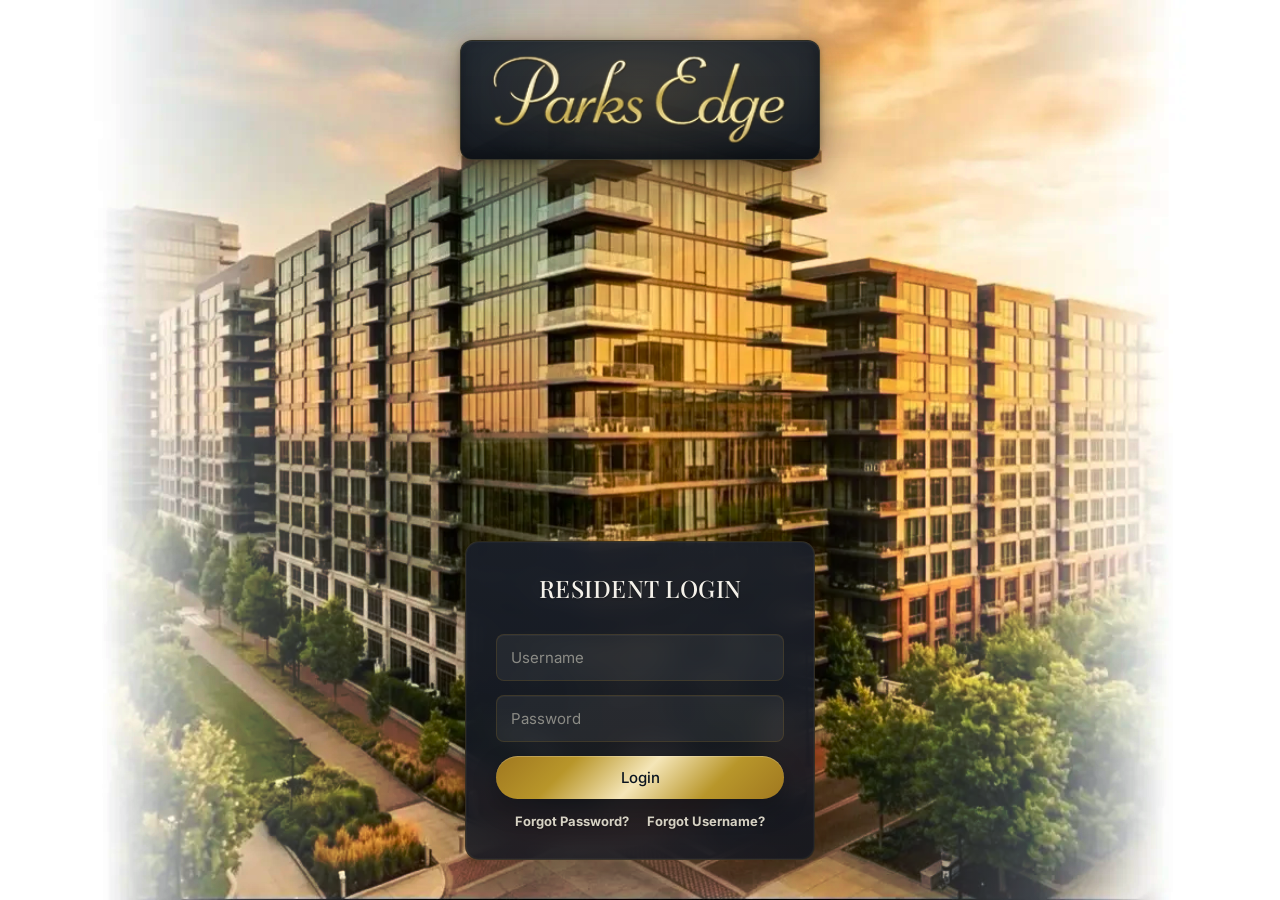
==== commit 5d7d4fb6: "Update index.html" ====
--- a/index.html
+++ b/index.html
@@ -1,92 +1,375 @@
 <!DOCTYPE html>
-<html lang="en">
-<head>
-<meta charset="UTF-8">
-<meta name="viewport" content="width=device-width, initial-scale=1.0">
-<title>Parks Edge Email Header</title>
-<style>
-  * { margin: 0; padding: 0; box-sizing: border-box; }
-  body { background: #f0f0f0; font-family: sans-serif; padding: 40px 20px; }
-  .preview-label {
-    font-size: 11px;
-    text-transform: uppercase;
-    letter-spacing: 0.1em;
-    color: #888;
-    margin-bottom: 12px;
-  }
-  .email-wrapper {
-    max-width: 680px;
-    background: #fff;
-    box-shadow: 0 2px 12px rgba(0,0,0,0.1);
-  }
-
-  /* ===================== */
-  /* EMAIL HEADER — embed this block in your Admin Dashboard email template */
-  /* ===================== */
-  .email-header {
-    width: 100%;
-    background-color: #1A2B3C;
-    padding: 18px 32px;
-    display: flex;
-    align-items: center;
-  }
-  .email-header img {
-    height: 52px;
-    width: auto;
-    display: block;
-  }
-  /* ===================== */
-  /* END EMAIL HEADER      */
-  /* ===================== */
-
-  /* Demo email body below — not part of the header */
-  .email-body {
-    padding: 36px 32px;
-    color: #1A2B3C;
-  }
-  .email-body h2 {
-    font-size: 20px;
-    font-weight: 600;
-    margin-bottom: 12px;
-    color: #1A2B3C;
-  }
-  .email-body p {
-    font-size: 15px;
-    line-height: 1.7;
-    color: #444;
-    margin-bottom: 12px;
-  }
-  .email-footer {
-    border-top: 1px solid #e8e8e8;
-    padding: 20px 32px;
-    font-size: 12px;
-    color: #999;
-  }
-</style>
-</head>
-<body>
-
-<p class="preview-label">Email preview</p>
-
-<div class="email-wrapper">
-
-  <!-- EMAIL HEADER — copy this into your Admin Dashboard email template -->
-  <div class="email-header">
-    <img src="[data-uri]" alt="Parks Edge" />
-  </div>
-
-  <!-- Demo email body -->
-  <div class="email-body">
-    <h2>Hello, Resident!</h2>
-    <p>This is a preview of how your email will appear to recipients. The header above will automatically appear at the top of every message sent from the Admin Dashboard's Send Message panel.</p>
-    <p>Your message content will display here, below the header.</p>
-  </div>
-
-  <div class="email-footer">
-    &copy; 2026 Parks Edge &nbsp;·&nbsp; Sent via Admin Dashboard
-  </div>
-
+
+<html lang="en"><head><meta charset="utf-8"/><title>Parks Edge Resident Portal</title><meta property="og:title" content="Parks Edge Resident Portal"/><meta property="og:image" content="https://raw.githubusercontent.com/ksebastian-1/parksedge/main/PKE-OG.png"/><meta property="og:image:width" content="1200"/><meta property="og:image:height" content="630"/><meta property="og:type" content="website"/><meta content="width=device-width, initial-scale=1.0, maximum-scale=1.0, user-scalable=no" name="viewport"/><meta content="yes" name="mobile-web-app-capable"/><meta content="yes" name="apple-mobile-web-app-capable"/><meta content="default" name="apple-mobile-web-app-status-bar-style"/><meta content="#0A1420" name="theme-color"/><link href="https://fonts.googleapis.com/css2?family=Playfair+Display:wght@500;600&amp;family=Inter:wght@300;400;500;600&amp;display=swap" rel="stylesheet"/>
+<link rel="icon" type="image/png" sizes="16x16" href="favicon-16.png"/>
+<link rel="icon" type="image/png" sizes="32x32" href="favicon-32.png"/>
+<link rel="apple-touch-icon" sizes="180x180" href="apple-touch-icon.png"/>
+<link rel="icon" type="image/png" sizes="192x192" href="android-chrome-192.png"/>
+<link rel="icon" type="image/png" sizes="512x512" href="android-chrome-512.png"/>
+<link rel="manifest" href="site.webmanifest"/>
+<meta name="msapplication-TileColor" content="#0A1420"/>
+<meta name="color-scheme" content="light dark"/>
+
+
+<link href="styles.css" rel="stylesheet"/></head><body><div id="logo-box"><img id="logo-image" src="[data-uri]"/></div><div id="page-top"></div><div id="login-container"><h2>RESIDENT LOGIN</h2><div id="login-error" style="display:none; background:#fde8e8; color:#c0392b; border:1px solid #f5c6cb; border-radius:6px; padding:10px 14px; margin-bottom:12px; font-size:14px; font-weight:bold;"></div><input id="loginEmail" placeholder="Username" type="email"/><input id="loginPassword" placeholder="Password" type="password"/><button id="btnLogin" onclick="handleLogin()" style="width:100%; padding:12px; background:#2a3a55; color:white; border:none; border-radius:25px; cursor:pointer; font-family:'Inter', sans-serif; font-weight:500;">Login</button><div style="margin-top:14px; font-size:13px; color:#A8A394; display:flex; justify-content:center; gap:18px;"><a href="#" onclick="showForgotModal('password'); return false;" style="color:#D6D2C4; font-weight:bold; text-shadow:0 1px 2px rgba(0,0,0,0.28);">Forgot Password?</a><a href="#" onclick="showForgotModal('username'); return false;" style="color:#D6D2C4; font-weight:bold; text-shadow:0 1px 2px rgba(0,0,0,0.28);">Forgot Username?</a></div></div><div id="forgot-modal-overlay" style="display:none; position:fixed; inset:0; background:rgba(0,0,0,0.10); z-index:9999; align-items:center; justify-content:center;"><div style="background:white; border-radius:14px; padding:28px 24px; max-width:380px; width:92%; box-shadow:0 8px 32px rgba(0,0,0,0.10); position:relative;"><button onclick="closeForgotModal()" style="position:absolute; top:12px; right:14px; background:none; border:none; font-size:20px; color:#aaa; cursor:pointer;">✕</button><h3 id="forgot-modal-title" style="color:#2a3a55; margin:0 0 6px 0; font-size:18px;"></h3><p id="forgot-modal-desc" style="color:#666; font-size:13px; margin:0 0 16px 0; line-height:1.5;"></p><div id="forgot-modal-body"><label style="font-weight:bold; font-size:14px; display:block; margin-bottom:5px;">Email Address</label><input id="forgot-email-input" placeholder="Enter your email address" style="width:100%; padding:12px; font-size:15px; border:1px solid #ccc; border-radius:8px; margin-bottom:14px; box-sizing:border-box;" type="email"/><div id="forgot-modal-msg" style="display:none; padding:10px 14px; border-radius:6px; font-size:13px; font-weight:bold; margin-bottom:14px;"></div><button id="forgot-submit-btn" onclick="submitForgot()" style="width:100%; padding:13px; background:#2a3a55; color:white; border:none; border-radius:25px; cursor:pointer; font-size:15px; font-weight:bold; -webkit-appearance:none;">Send Email</button></div></div></div><div id="main-app-content"><div id="inline-success" onclick="this.style.display='none'" style="display:none; background:#93c47d; color:white; text-align:center; padding:16px 20px; font-size:16px; font-weight:bold; cursor:pointer; box-shadow:0 2px 8px rgba(0,0,0,0.10);"> ✓ Request Submitted Successfully </div><div id="inline-success-fdn" onclick="this.style.display='none'" style="display:none; background:#93c47d; color:white; text-align:center; padding:16px 20px; font-size:16px; font-weight:bold; cursor:pointer; box-shadow:0 2px 8px rgba(0,0,0,0.10);"> ✓ Front Desk Instruction Saved Successfully </div><div class="user-badge"><div>Welcome, <strong id="userNameDisplay"></strong> (Unit <span id="userUnitDisplay"></span>)</div><div><button class="badge-btn" onclick="toggleView('profile')">My Profile</button><button class="badge-btn" onclick="logout()">Logout</button></div></div><div id="dashboard-view"><div id="my-reservations" style="display:none;"><div class="res-header" onclick="toggleReservationsPanel()" style="cursor:pointer; user-select:none;"> 📅 My Upcoming Reservations <span id="res-collapse-icon" style="float:right;">▲</span></div><div id="res-body"><div id="res-rows"></div><button class="show-more-btn" id="res-show-more" onclick="toggleAllReservations()" style="display:none;">▼ Show All Reservations</button></div></div><div class="dashboard-grid"><div class="menu-card" onclick="openBooking()"><span class="card-emoji">📅</span><h3>Amenity Booking</h3><p>Reserve the Guest Suite, Social Lounge, or Conference Room</p></div><div class="menu-card" onclick="openBulletinBoard()"><span class="card-emoji">📢</span><h3>Bulletin Board</h3><p>Community news, announcements, and market place</p></div><div class="menu-card" style="opacity:0.5; cursor:not-allowed;"><span class="card-emoji">📆</span><h3>Building Calendar</h3><p>View upcoming maintenance, meetings, and social events</p></div><div class="menu-card" onclick="openFDN()"><span class="card-emoji">📝</span><h3>Front Desk Notifications</h3><p>Manage unit permissions and guest access</p></div><div class="menu-card" onclick="openBuildingContacts()"><span class="card-emoji">👥</span><h3>Building Contacts</h3><p>Contact information for management, concierge staff, and HoA board</p></div><div class="menu-card" onclick="openLibrary()"><span class="card-emoji">📚</span><h3>Library</h3><p>Board documents, financials, HoA rules, newsletters, and more</p></div><div class="menu-card" style="opacity:0.5; cursor:not-allowed;"><span class="card-emoji">📦</span><h3>My Packages</h3><p>View unclaimed deliveries</p></div></div></div><div id="booking-view" style="display:none;"><div style="max-width:800px; margin: 0 auto 15px auto;"><button onclick="toggleView('dashboard')" style="background:none; border:none; color:#2a3a55; cursor:pointer; font-weight:bold;">← Back to Dashboard</button></div><div class="booking-form"><div class="level-header"><h3>Request Reservation</h3></div><label>Select Amenity <span style="color:red">*</span></label><div class="form-group" style="grid-template-columns: repeat(auto-fit, minmax(150px, 1fr)); margin-bottom:20px;"><button class="amenity-btn" data-value="Conference Room">Conference Room</button><button class="amenity-btn" data-value="Guest Suite">Guest Suite</button><button class="amenity-btn" data-value="Social Lounge">Social Lounge</button></div><div class="notice-wrapper" id="conferenceNotice"><strong>Conference Room Information</strong><br/><br/> There is no fee to use the conference room. Please reserve the space 24 hours in advance.<br/><br/> Unit Owners may reserve the conference room up to eight (8) times per year.<br/><br/> Please return the room to its original configuration.<br/><br/><strong>Wifi:</strong> ParksEdge<br/><strong>Password:</strong> 6142220774 </div><div class="notice-wrapper" id="guestSuiteNotice"><strong>Guest Suite Information</strong><br/><br/> There is a $150 per night fee to reserve the Guest Suite. This fee will be added to your monthly condominium fee. Residents may reserve the Guest Suite up to three (3) occasions per year for a maximum of five (5) consecutive days during each stay, for a maximum of fifteen (15) days total per year.<br/><br/> The full price of the reservation will be charged if a cancellation is made less than 48 hours in advance.<br/><br/> Check-in is 3:00 p.m. | Check-out is 11:00 a.m.<br/> Smoking is not permitted in the guest suite.<br/> Pets are not allowed.<br/> Check in with the concierge for a key fob that will allow you access to the guest suite only.<br/><br/><strong>Wifi:</strong> ParksEdge<br/><strong>Password:</strong> 6142220774 </div><div class="notice-wrapper" id="socialNotice"><strong>Social Lounge Rates &amp; Usage</strong><br/><br/> Rates start at $250 for personal-use events. Personal use includes events for friends and family for gatherings such as receptions, showers, anniversaries, holidays and birthday parties.<br/><br/> Rates start at $500 for professional use events. Professional use includes events that residents organize for persons affiliated with the resident through company, association, political or other professional connections, and include events such as company parties, association meetings, political fundraisers and similar events.<br/><br/> If there is a question as to the personal or professional purpose of the event, the property manager, with consultation with the Board, shall make the determination as to whether an event is personal or professional.<br/><br/> For specifics on the fee structure and rules, please click on the <a href="https://drive.google.com/file/d/1gPQC-UnW4tl2u5XjziNXcUfEtvRSHX-3/view" target="_blank">Social Lounge Rules and Regulations</a> document. </div><div class="calendar-container" id="calendarContainer"><div class="calendar"><div class="calendar-required">*Required</div><h3 id="startCalendarHeader">Start Date</h3><div class="nav"><button onclick="changeMonth('start', -1)">◀</button><div id="startMonthYear"></div><button onclick="changeMonth('start', 1)">▶</button></div><div class="calendar-grid" id="startCalendar"></div></div><div class="calendar" id="endCalendarWrapper"><div class="calendar-required">*Required</div><h3 id="endCalendarHeader">End Date</h3><div class="nav"><button onclick="changeMonth('end', -1)">◀</button><div id="endMonthYear"></div><button onclick="changeMonth('end', 1)">▶</button></div><div class="calendar-grid" id="endCalendar"></div></div></div><div id="date-selection-summary" style="display:none;"><div class="form-group"><div><label id="startLabel">Selection Start</label><input id="displayStart" readonly="" type="text"/></div><div id="endWrapper"><label id="endLabel">Selection End</label><input id="displayEnd" readonly="" type="text"/></div></div><div class="form-group" id="timeWrapper" style="display:none;"><div><label>Start Time</label><select id="startTime" onchange="handleStartTimeSync()"></select></div><div><label>End Time</label><select id="endTime" onchange="validateBooking()"></select></div></div><label id="commentsLabel">Comments (Optional)</label><textarea id="resComments" oninput="validateBooking()" placeholder="Add any additional information here..." rows="2"></textarea><button class="btn-book" disabled="" id="submitBtn" onclick="submitBooking()">Submit Request for Reservation</button></div></div></div><div id="fdn-view" style="display:none;"><div style="max-width:800px; margin: 0 auto 15px auto;"><button onclick="toggleView('dashboard')" style="background:none; border:none; color:#2a3a55; cursor:pointer; font-weight:bold;">← Back to Dashboard</button></div><div id="fdn-form-container" style="display:none;"><div class="fdn-form-wrap"><h4>📝 Add Instruction</h4><label>Instruction Type <span style="color:red">*</span></label><select id="fdnType"><option value="">— Select Type —</option><option value="Housekeeper/Dogwalker/Etc.">Housekeeper / Dogwalker / Etc.</option><option value="Broker Access">Broker Access</option><option value="Permission to Enter - Temporary">Permission to Enter – Temporary</option><option value="Permission to Enter - Permanent">Permission to Enter – Permanent</option><option value="Do Not Allow">Do Not Allow</option></select><label>Instructions <span style="color:red">*</span></label><textarea id="fdnText" placeholder="Enter your instructions here..." rows="3"></textarea><label>Start Date <span style="color:red">*</span></label><input id="fdnStartDisplay" onclick="toggleFDNCal('start')" placeholder="Select a date" readonly="" style="cursor:pointer; background:white;" type="text"/><div class="fdn-cal-wrap" id="fdnStartCalWrap" style="display:none;"><div class="nav"><button onclick="fdnChangeMonth('start',-1)">◀</button><div id="fdnStartMonthLabel" style="font-weight:bold; font-size:14px;"></div><button onclick="fdnChangeMonth('start',1)">▶</button></div><div class="calendar-grid"><div class="day-header">Su</div><div class="day-header">Mo</div><div class="day-header">Tu</div><div class="day-header">We</div><div class="day-header">Th</div><div class="day-header">Fr</div><div class="day-header">Sa</div></div><div class="calendar-grid" id="fdnStartCalGrid"></div></div><div class="fdn-expires-row"><label style="margin-bottom:8px;">Expires</label><div data-selected="none" id="fdnExpiresToggleGroup" style="display:flex; border:1px solid #ccc; border-radius:8px; overflow:hidden; width:fit-content;"><div id="fdnOptNo" onclick="selectFDNExpires('none')" style="padding:9px 18px; font-size:14px; font-weight:bold; cursor:pointer; background:#2a3a55; color:white; transition:all 0.2s;">No Expiration</div><div id="fdnOptOn" onclick="selectFDNExpires('on')" style="padding:9px 18px; font-size:14px; font-weight:bold; cursor:pointer; background:white; color:#bbb; border-left:1px solid #ccc; transition:all 0.2s;">End Date</div></div></div><div id="fdnEndDateWrap" style="display:none;"><label>End Date <span style="color:red">*</span></label><input id="fdnEndDisplay" onclick="toggleFDNCal('end')" placeholder="Select a date" readonly="" style="cursor:pointer; background:white;" type="text"/><div class="fdn-cal-wrap" id="fdnEndCalWrap" style="display:none;"><div class="nav"><button onclick="fdnChangeMonth('end',-1)">◀</button><div id="fdnEndMonthLabel" style="font-weight:bold; font-size:14px;"></div><button onclick="fdnChangeMonth('end',1)">▶</button></div><div class="calendar-grid"><div class="day-header">Su</div><div class="day-header">Mo</div><div class="day-header">Tu</div><div class="day-header">We</div><div class="day-header">Th</div><div class="day-header">Fr</div><div class="day-header">Sa</div></div><div class="calendar-grid" id="fdnEndCalGrid"></div></div></div><div class="fdn-btn-row"><button class="btn-cancel-instr" onclick="cancelFDNForm()">Cancel</button><button class="btn-save-instr" id="fdnSaveBtn" onclick="saveFDNInstruction()">Save Instruction</button></div></div></div><div style="max-width:800px; margin: 0 auto;"><div class="fdn-toolbar"><h3>📋 My Instructions</h3><button class="btn-add-instr" onclick="openFDNForm()">+ Add Instruction</button></div><div class="fdn-table-wrap"><table class="fdn-table"><thead><tr><th>Effective Date</th><th>Type &amp; Instructions</th><th>End Date</th><th></th></tr></thead><tbody id="fdn-table-body"><tr><td class="fdn-empty" colspan="4">Loading...</td></tr></tbody></table></div></div></div><div id="profile-view" style="display:none;"><div style="max-width:800px; margin: 0 auto 15px auto;"><button onclick="toggleView('dashboard')" style="background:none; border:none; color:#2a3a55; cursor:pointer; font-weight:bold;">← Back to Dashboard</button></div><div class="profile-level"><div class="level-header"><h3>Unit Info</h3></div><div class="read-only-text" id="view-unit"></div></div><div class="profile-level"><div class="level-header"><h3>Personal &amp; Contact Information</h3><button class="edit-btn" onclick="toggleEdit('personal')">Edit</button></div><div class="read-only-text" id="view-personal"></div><div id="edit-personal" style="display:none; margin-top:15px; border-top:1px solid #eee; padding-top:15px;"><label>Login Email</label><input id="profEmail" placeholder="Email address" type="email"/><label>Change Password</label><input id="profPass" placeholder="Leave blank to keep current" type="password"/><div class="form-group"><div><label>Cell Phone</label><input id="profCell" maxlength="12" oninput="formatPhone(this)" onkeydown="phoneKeydown(this,event)" type="tel"/></div><div><label>Other Phone</label><input id="profOther" maxlength="12" oninput="formatPhone(this)" onkeydown="phoneKeydown(this,event)" type="tel"/></div></div><button class="save-btn" onclick="saveLevel('personal')">Save Personal Info</button></div></div><div class="profile-level"><div class="level-header"><h3>Emergency Contacts</h3><button class="edit-btn" onclick="toggleEdit('emergency')">Edit</button></div><div class="read-only-text" id="view-emergency"></div><div id="edit-emergency" style="display:none; margin-top:15px; border-top:1px solid #eee; padding-top:15px;"><div id="emergency-list"></div><button onclick="addEmergencyContact()" style="background:#6da9d2; color:white; border:none; padding:8px 14px; border-radius:4px; cursor:pointer; margin-bottom:10px;" type="button">+ Add Contact</button><button class="save-btn" onclick="saveLevel('emergency')">Save Emergency Contacts</button></div></div><div class="profile-level"><div class="level-header"><h3>Vehicles</h3><button class="edit-btn" onclick="toggleEdit('vehicles')">Edit</button></div><div class="read-only-text" id="view-vehicles"></div><div id="edit-vehicles" style="display:none; margin-top:15px; border-top:1px solid #eee; padding-top:15px;"><div id="vehicles-list"></div><button onclick="addVehicle()" style="background:#6da9d2; color:white; border:none; padding:8px 14px; border-radius:4px; cursor:pointer; margin-bottom:10px;" type="button">+ Add Vehicle</button><button class="save-btn" onclick="saveLevel('vehicles')">Save Vehicles</button></div></div><div class="profile-level"><div class="level-header"><h3>Notification Settings</h3><button class="edit-btn" onclick="toggleEdit('notifications')">Edit</button></div><div class="read-only-text" id="view-notifications"></div><div id="edit-notifications" style="display:none; margin-top:15px; border-top:1px solid #eee; padding-top:15px;"><div style="display:flex; align-items:center; gap:12px; margin-bottom:15px;"><label for="notifEmail" style="margin:0; font-weight:bold; cursor:pointer;">Email Notifications</label><label class="toggle-wrap"><input id="notifEmail" type="checkbox"/><span class="toggle-slider"></span></label></div><div style="display:flex; align-items:center; gap:12px; margin-bottom:15px;"><label for="notifText" style="margin:0; font-weight:bold; cursor:pointer;">Text Notifications</label><label class="toggle-wrap"><input id="notifText" type="checkbox"/><span class="toggle-slider"></span></label></div><button class="save-btn" onclick="saveLevel('notifications')">Save Notification Settings</button></div></div></div><div id="bulletin-view" style="display:none;"><div style="max-width:800px; margin: 0 auto 12px auto;"><button onclick="toggleView('dashboard')" style="background:none; border:none; color:#2a3a55; cursor:pointer; font-weight:bold;">← Back to Dashboard</button></div><div class="bb-mobile-header" id="bb-mobile-header"><button class="bb-hamburger" id="bb-hamburger-btn">☰</button><div class="bb-mobile-title" id="bb-mobile-title" onclick="bbResetToHome()">Recent Posts</div><div style="width:36px;"></div></div><div class="bb-menu-overlay" id="bb-menu-overlay"></div><div class="bb-layout"><div class="bb-sidebar" id="bb-sidebar"><div class="bb-sidebar-item active" data-cat="Recent Posts">📋 Recent Posts</div><div class="bb-sidebar-item" data-cat="Market Place">🛒 Market Place</div><div class="bb-sidebar-item" data-cat="Help Needed/Offered">🤝 Help Needed/Offered</div><div class="bb-sidebar-item" data-cat="Topics">💬 Topics</div><div class="bb-sidebar-item" data-cat="Announcements">📣 Announcements</div><div class="bb-sidebar-item" data-cat="Activity Partners">🏃 Activity Partners</div><div class="bb-sidebar-item" data-cat="Recommendations">⭐ Recommendations</div></div><div class="bb-main"><div class="bb-top-bar"><h3 id="bb-section-title">Recent Posts</h3><button class="btn-new-post" onclick="bbOpenForm()">+ New Post</button></div><div class="bb-post-form" id="bb-post-form" style="display:none;"><h4>✏️ New Post</h4><label style="font-weight:bold; font-size:13px; display:block; margin-bottom:4px;">Category <span style="color:red">*</span></label><select id="bb-new-cat" onchange="bbOnCategoryChange()"><option value="">— Select Category —</option><option value="Market Place">Market Place</option><option value="Help Needed/Offered">Help Needed/Offered</option><option value="Topics">Topics</option><option value="Announcements">Announcements</option><option value="Activity Partners">Activity Partners</option><option value="Recommendations">Recommendations</option></select><div id="bb-price-wrap" style="display:none;"><label style="font-weight:bold; font-size:13px; display:block; margin-bottom:4px;">Price <span style="color:red">*</span></label><input id="bb-new-price" maxlength="60" oninput="bbEnforcePrice()" placeholder="e.g. $125/each" type="text"/></div><label style="font-weight:bold; font-size:13px; display:block; margin-bottom:4px;">Title <span style="color:red">*</span></label><input id="bb-new-title" maxlength="120" placeholder="Post title..." type="text"/><label style="font-weight:bold; font-size:13px; display:block; margin-bottom:4px;">Message <span style="color:red">*</span></label><textarea id="bb-new-body" placeholder="Write your message..." rows="4" style="resize:vertical;"></textarea><label style="font-weight:bold; font-size:13px; display:block; margin-bottom:4px;">Post Duration</label><select id="bb-new-duration"><option value="1">1 day</option><option value="2">2 days</option><option value="3">3 days</option><option value="4">4 days</option><option value="5">5 days</option><option value="6">6 days</option><option value="7">7 days</option><option value="8">8 days</option><option value="9">9 days</option><option value="10">10 days</option><option value="11">11 days</option><option value="12">12 days</option><option value="13">13 days</option><option selected="" value="14">14 days (default)</option><option value="15">15 days</option><option value="16">16 days</option><option value="17">17 days</option><option value="18">18 days</option><option value="19">19 days</option><option value="20">20 days</option><option value="21">21 days</option><option value="22">22 days</option><option value="23">23 days</option><option value="24">24 days</option><option value="25">25 days</option><option value="26">26 days</option><option value="27">27 days</option><option value="28">28 days</option><option value="29">29 days</option><option value="30">30 days</option></select><label style="font-weight:bold; font-size:13px; display:block; margin-bottom:4px;">Photo <span style="color:#888; font-weight:normal;">(Optional)</span></label><div class="bb-photo-upload-zone" id="bb-photo-zone"><input accept="image/*" id="bb-photo-input" onchange="bbPhotoSelected(this)" type="file"/><div class="bb-photo-upload-label">📷 Tap to add a photo, or drag &amp; drop here<br/><span style="font-size:11px;color:#999;">JPG, PNG, HEIC · max 5 MB</span></div></div><div class="bb-photo-preview" id="bb-photo-preview"><img alt="Preview" id="bb-photo-thumb" src=""/><button class="bb-photo-remove-btn" onclick="bbRemovePhoto(event)">✕ Remove photo</button></div><div class="bb-form-btns"><button class="btn-post-cancel" onclick="bbCloseForm()">Cancel</button><button class="btn-post-submit" id="bb-submit-btn" onclick="bbSubmitPost()">Post</button></div></div><div id="bb-posts-container"><div class="bb-empty">Loading posts...</div></div></div></div></div><div id="bb-modal"><div class="bb-modal-content"><button class="bb-modal-close" onclick="bbCloseModal()">✕</button><div class="bb-modal-cat" id="bb-modal-cat"></div><h2 class="bb-modal-title" id="bb-modal-title"></h2><hr style="border:none; border-top:1px solid #eee; margin:0 0 14px 0;"/><img alt="" class="bb-modal-photo" id="bb-modal-photo" src="" style="display:none;"/><div class="bb-modal-body" id="bb-modal-body"></div><div class="bb-modal-footer" id="bb-modal-footer"></div><div id="bb-modal-email-wrap" style="display:none; margin-top:14px;"><a class="bb-email-poster-btn" href="#" id="bb-email-poster-link">✉ Email</a></div><div id="bb-modal-delete-wrap" style="display:none; margin-top:10px;"><button class="bb-modal-delete-btn" onclick="bbModalDeleteClick()"><svg fill="none" height="14" stroke="currentColor" stroke-linecap="round" stroke-linejoin="round" stroke-width="2" style="vertical-align:-2px; margin-right:5px;" viewbox="0 0 24 24" width="14" xmlns="http://www.w3.org/2000/svg"><polyline points="3 6 5 6 21 6"></polyline><path d="M19 6l-1 14a2 2 0 0 1-2 2H8a2 2 0 0 1-2-2L5 6"></path><path d="M10 11v6"></path><path d="M14 11v6"></path><path d="M9 6V4a1 1 0 0 1 1-1h4a1 1 0 0 1 1 1v2"></path></svg>Remove My Post</button><div class="bb-delete-confirm" id="bb-modal-delete-confirm" style="display:none;"> Remove this post permanently? <button onclick="bbConfirmModalDelete()" style="background:#c0392b; color:white;">Remove</button><button onclick="document.getElementById('bb-modal-delete-confirm').style.display='none'" style="background:#eee; color:#555;">Cancel</button></div></div></div></div><div id="bb-toast"></div><div id="contacts-view" style="display:none;"><div style="max-width:800px; margin: 0 auto 12px auto;"><button onclick="toggleView('dashboard')" style="background:none; border:none; color:#2a3a55; cursor:pointer; font-weight:bold;">← Back to Dashboard</button></div><div style="max-width:800px; margin: 0 auto 18px auto; background:white; border:1px solid #ccc; border-radius:10px; overflow:hidden; box-shadow: 0 2px 8px rgba(0,0,0,0.10);"><div onclick="toggleContactsSection('building')" style="background:#2a3a55; color:white; padding:13px 18px; font-weight:bold; font-size:15px; cursor:pointer; user-select:none; -webkit-user-select:none; display:flex; justify-content:space-between; align-items:center;"><span>🏢 Building Contacts</span><span id="building-toggle-icon" style="font-size:18px; line-height:1;">▾</span></div><div id="building-contacts-body" style="padding:16px;"><div class="contacts-grid-2col" style="display:grid; grid-template-columns:1fr 1fr; gap:14px;"><div style="background:#f4f7f9; border:1px solid #dde3ea; border-radius:8px; padding:14px;"><div style="font-size:11px; font-weight:bold; color:#2a3a55; text-transform:uppercase; letter-spacing:0.5px; margin-bottom:6px;">Building</div><div style="font-weight:bold; font-size:14px; color:#222; margin-bottom:4px;">Parks Edge Condominium</div><div style="font-size:13px; color:#555; line-height:1.6;">250 West Spring Street<br/>Columbus, Ohio 43215<br/><a href="tel:6142220774" style="color:#2a3a55;">(614)222-0774</a></div></div><div style="background:#f4f7f9; border:1px solid #dde3ea; border-radius:8px; padding:14px;"><div style="font-size:11px; font-weight:bold; color:#2a3a55; text-transform:uppercase; letter-spacing:0.5px; margin-bottom:6px;">Property Manager</div><div style="font-weight:bold; font-size:14px; color:#222; margin-bottom:4px;">Tom Moffett</div><div style="font-size:13px; color:#555; line-height:1.6;"><a href="tel:6142220774" style="color:#2a3a55;">(614)222-0774</a><br/><a href="/cdn-cgi/l/email-protection#64100b094a090b020201101024070b08080107100d12010c0b1117014a070b09" style="color:#2a3a55;"><span class="__cf_email__" data-cfemail="96e2f9fbb8fbf9f0f0f3e2e2d6f5f9fafaf3f5e2ffe0f3fef9e3e5f3b8f5f9fb">[email&#160;protected]</span></a></div></div><div style="background:#f4f7f9; border:1px solid #dde3ea; border-radius:8px; padding:14px;"><div style="font-size:11px; font-weight:bold; color:#2a3a55; text-transform:uppercase; letter-spacing:0.5px; margin-bottom:6px;">Management</div><div style="font-weight:bold; font-size:14px; color:#222; margin-bottom:4px;">Collective House Realty</div><div style="font-size:13px; color:#555; line-height:1.6;">230 West Spring Street<br/>Columbus, Ohio 43215<br/><a href="tel:6149182084" style="color:#2a3a55;">(614)918-2084</a></div></div><div style="background:#f4f7f9; border:1px solid #dde3ea; border-radius:8px; padding:14px;"><div style="font-size:11px; font-weight:bold; color:#2a3a55; text-transform:uppercase; letter-spacing:0.5px; margin-bottom:6px;">Front Desk</div><div style="font-weight:bold; font-size:14px; color:#222; margin-bottom:4px;">Parks Edge Concierge</div><div style="font-size:13px; color:#555; line-height:1.6;"><a href="tel:6142220774" style="color:#2a3a55;">(614)222-0774</a><br/><a href="/cdn-cgi/l/email-protection#463627342d3523222123252928252f23342123062933322a29292d6825292b" style="color:#2a3a55;"><span class="__cf_email__" data-cfemail="9dedfceff6eef8f9faf8fef2f3fef4f8effaf8ddf2e8e9f1f2f2f6b3fef2f0">[email&#160;protected]</span></a></div></div></div></div></div><div style="max-width:800px; margin: 0 auto 18px auto; background:white; border:1px solid #ccc; border-radius:10px; overflow:hidden; box-shadow: 0 2px 8px rgba(0,0,0,0.10);"><div onclick="toggleContactsSection('hoa')" style="background:#2a3a55; color:white; padding:13px 18px; font-weight:bold; font-size:15px; cursor:pointer; user-select:none; -webkit-user-select:none; display:flex; justify-content:space-between; align-items:center;"><span>🏛 Homeowners Association Board of Directors</span><span id="hoa-toggle-icon" style="font-size:18px; line-height:1;">▾</span></div><div id="hoa-contacts-body" style="padding:16px;"><div class="contacts-grid-2col" style="display:grid; grid-template-columns:1fr 1fr; gap:14px;"><div style="background:#f4f7f9; border:1px solid #dde3ea; border-radius:8px; padding:14px;"><div style="font-size:11px; font-weight:bold; color:#2a3a55; text-transform:uppercase; letter-spacing:0.5px; margin-bottom:6px;">President</div><div style="font-weight:bold; font-size:14px; color:#222; margin-bottom:4px;">Doug Stafford</div><div style="font-size:13px;"><a href="/cdn-cgi/l/email-protection#513522253037373e2335112130233a22343536347f3d383734" style="color:#2a3a55;"><span class="__cf_email__" data-cfemail="8eeafdfaefe8e8e1fceacefeeffce5fdebeae9eba0e2e7e8eb">[email&#160;protected]</span></a></div></div><div style="background:#f4f7f9; border:1px solid #dde3ea; border-radius:8px; padding:14px;"><div style="font-size:11px; font-weight:bold; color:#2a3a55; text-transform:uppercase; letter-spacing:0.5px; margin-bottom:6px;">Secretary</div><div style="font-weight:bold; font-size:14px; color:#222; margin-bottom:4px;">Kyle Sebastian</div><div style="font-size:13px;"><a href="/cdn-cgi/l/email-protection#751e0610171406011c141b350514071e06101112105b191c1310" style="color:#2a3a55;"><span class="__cf_email__" data-cfemail="29425a4c4b485a5d4048476959485b425a4c4d4e4c0745404f4c">[email&#160;protected]</span></a></div></div><div style="background:#f4f7f9; border:1px solid #dde3ea; border-radius:8px; padding:14px;"><div style="font-size:11px; font-weight:bold; color:#2a3a55; text-transform:uppercase; letter-spacing:0.5px; margin-bottom:6px;">Treasurer</div><div style="font-weight:bold; font-size:14px; color:#222; margin-bottom:4px;">Gary Price</div><div style="font-size:13px;"><a href="/cdn-cgi/l/email-protection#771007051e1412370716051c0412131012591b1e1112" style="color:#2a3a55;"><span class="__cf_email__" data-cfemail="731403011a1016330312011800161714165d1f1a1516">[email&#160;protected]</span></a></div></div><div style="background:#f4f7f9; border:1px solid #dde3ea; border-radius:8px; padding:14px;"><div style="font-size:11px; font-weight:bold; color:#2a3a55; text-transform:uppercase; letter-spacing:0.5px; margin-bottom:6px;">Board Director</div><div style="font-weight:bold; font-size:14px; color:#222; margin-bottom:4px;">Lisa Stafford</div><div style="font-size:13px;"><a href="/cdn-cgi/l/email-protection#5a36292e3b3c3c35283e1a2a3b2831293f3e3d3f7436333c3f" style="color:#2a3a55;"><span class="__cf_email__" data-cfemail="305c43445156565f4254704051425b43555457551e5c595655">[email&#160;protected]</span></a></div></div><div style="background:#f4f7f9; border:1px solid #dde3ea; border-radius:8px; padding:14px;"><div style="font-size:11px; font-weight:bold; color:#2a3a55; text-transform:uppercase; letter-spacing:0.5px; margin-bottom:6px;">Board Director</div><div style="font-weight:bold; font-size:14px; color:#222; margin-bottom:4px;">Melora Meyer</div><div style="font-size:13px;"><a href="/cdn-cgi/l/email-protection#422f2f273b2730023223302931272625276c2e2b2427" style="color:#2a3a55;"><span class="__cf_email__" data-cfemail="a1ccccc4d8c4d3e1d1c0d3cad2c4c5c6c48fcdc8c7c4">[email&#160;protected]</span></a></div></div><div style="background:#f4f7f9; border:1px solid #dde3ea; border-radius:8px; padding:14px;"><div style="font-size:11px; font-weight:bold; color:#2a3a55; text-transform:uppercase; letter-spacing:0.5px; margin-bottom:6px;">Board Director</div><div style="font-weight:bold; font-size:14px; color:#222; margin-bottom:4px;">Scott Thomas</div><div style="font-size:13px;"><a href="/cdn-cgi/l/email-protection#d8abacb0b7b5b9ab98a8b9aab3abbdbcbfbdf6b4b1bebd" style="color:#2a3a55;"><span class="__cf_email__" data-cfemail="87f4f3efe8eae6f4c7f7e6f5ecf4e2e3e0e2a9ebeee1e2">[email&#160;protected]</span></a></div></div></div></div></div></div></div><div id="library-view" style="display:none;"><div style="max-width:800px; margin: 0 auto 12px auto;"><button onclick="toggleView('dashboard')" style="background:none; border:none; color:#2a3a55; cursor:pointer; font-weight:bold;">← Back to Dashboard</button></div><div style="max-width:800px; margin: 0 auto;"><div id="library-sections-container"></div></div></div><div id="admin-app-content"><div class="admin-topbar"><div class="admin-topbar-left"><button class="admin-hamburger" id="admin-hamburger" onclick="adminToggleSidebar()">☰</button><span class="admin-topbar-logo">Parks Edge</span><span class="admin-topbar-role" id="admin-role-badge">Admin</span></div><div class="admin-topbar-right"><span class="admin-topbar-name" id="admin-name-display"></span><button class="admin-topbar-logout" onclick="logout()">Logout</button></div></div><div class="admin-sidebar-overlay" id="admin-sidebar-overlay" onclick="adminCloseSidebar()"></div><div class="admin-layout"><nav class="admin-sidebar" id="admin-sidebar"><div class="admin-sidebar-section-label">Overview</div><div class="admin-nav-item active" data-panel="home" onclick="adminNavigate('home', this)"><span class="nav-icon">🏠</span> Dashboard Home </div><div class="admin-sidebar-section-label">Amenities</div><div class="admin-nav-item" data-panel="requests" onclick="adminNavigate('requests', this)"><span class="nav-icon">📋</span> Amenity Requests <span class="admin-nav-badge" id="badge-requests" style="display:none;"></span></div><div class="admin-nav-item" data-panel="reservations" onclick="adminNavigate('reservations', this)"><span class="nav-icon">📅</span> Reservations </div><div class="admin-sidebar-section-label">Front Desk</div><div class="admin-nav-item" data-panel="packages" onclick="adminNavigate('packages', this)"><span class="nav-icon">📦</span> Packages </div><div class="admin-nav-item" data-panel="notes" onclick="adminNavigate('notes', this)"><span class="nav-icon">📝</span> Staff Notes </div><div class="admin-nav-item" data-panel="fdn" onclick="adminNavigate('fdn', this)"><span class="nav-icon">🔔</span> FD Notifications </div><div class="admin-sidebar-section-label">Residents</div><div class="admin-nav-item" data-panel="residents" onclick="adminNavigate('residents', this)"><span class="nav-icon">👥</span> Resident Directory </div><div class="admin-sidebar-section-label">Communications</div><div class="admin-nav-item" data-panel="communications" onclick="adminNavigate('communications', this)"><span class="nav-icon">✉️</span> Send Message </div><div class="admin-sidebar-section-label">Library</div><div class="admin-nav-item" data-panel="library" onclick="adminNavigate('library', this)"><span class="nav-icon">📚</span> Library </div></nav><main class="admin-main" id="admin-main"><div id="admin-panel-home"><div class="admin-page-title">🏠 Dashboard Home</div><div class="admin-stat-grid"><div class="admin-stat-card"><div class="admin-stat-label">Pending Requests</div><div class="admin-stat-value" id="stat-pending">—</div><div class="admin-stat-sub">Awaiting review</div></div><div class="admin-stat-card"><div class="admin-stat-label">Today's Reservations</div><div class="admin-stat-value" id="stat-today">—</div><div class="admin-stat-sub">Across all amenities</div></div><div class="admin-stat-card"><div class="admin-stat-label">Packages Waiting</div><div class="admin-stat-value" id="stat-packages">—</div><div class="admin-stat-sub">Unclaimed</div></div><div class="admin-stat-card"><div class="admin-stat-label">Active FD Alerts</div><div class="admin-stat-value" id="stat-fdn">—</div><div class="admin-stat-sub">Active today</div></div></div><div class="admin-panel"><div class="admin-panel-header">⚡ Quick Actions</div><div class="admin-panel-body" style="display:grid; grid-template-columns: repeat(auto-fit, minmax(180px,1fr)); gap:12px;"><button onclick="adminNavigate('requests', document.querySelector('[data-panel=requests]'))" onmouseout="this.style.background='#4f6d8f'" onmouseover="this.style.background='#3d5475'" style="background:#4f6d8f; color:white; border:none; border-radius:8px; padding:14px 10px; cursor:pointer; font-size:14px; font-weight:bold;">📋 Review Requests</button><button onclick="adminNavigate('packages', document.querySelector('[data-panel=packages]'))" onmouseout="this.style.background='#4f6d8f'" onmouseover="this.style.background='#3d5475'" style="background:#4f6d8f; color:white; border:none; border-radius:8px; padding:14px 10px; cursor:pointer; font-size:14px; font-weight:bold;">📦 Log Package</button><button onclick="adminNavigate('notes', document.querySelector('[data-panel=notes]'))" onmouseout="this.style.background='#4f6d8f'" onmouseover="this.style.background='#3d5475'" style="background:#4f6d8f; color:white; border:none; border-radius:8px; padding:14px 10px; cursor:pointer; font-size:14px; font-weight:bold;">📝 Add Staff Note</button><button onclick="adminNavigate('residents', document.querySelector('[data-panel=residents]'))" onmouseout="this.style.background='#4f6d8f'" onmouseover="this.style.background='#3d5475'" style="background:#4f6d8f; color:white; border:none; border-radius:8px; padding:14px 10px; cursor:pointer; font-size:14px; font-weight:bold;">👥 Find Resident</button></div></div></div><div class="admin-panel" id="admin-home-fdn-panel" style="display:none;"><div class="admin-panel-header" id="admin-home-fdn-header" style="cursor:pointer;user-select:none;display:flex;justify-content:space-between;align-items:center;">🔔 Front Desk Notifications — Active Today<span id="admin-home-fdn-chevron" style="font-size:12px;opacity:0.7;">▲</span></div><div class="admin-panel-body" id="admin-home-fdn-body" style="padding:0;"></div></div><div id="admin-panel-requests" style="display:none;"><div class="admin-page-title">📋 Amenity Requests</div><div class="admin-panel"><div class="admin-panel-header">⏳ Pending Approval</div><div class="admin-panel-body" style="padding:0;"><div id="requests-body"><div class="admin-loading">Loading requests…</div></div></div></div></div><div id="admin-panel-reservations" style="display:none;"><div class="admin-page-title">📅 Reservations</div><div class="admin-panel"><div class="admin-panel-header">📆 Today's Bookings</div><div class="admin-panel-body" style="padding:0;"><div id="reservations-today-body"><div class="admin-loading">Loading…</div></div></div></div><div class="admin-panel"><div class="admin-panel-header" id="reservations-upcoming-header">🗓️ Upcoming — Next 30 Days</div><div class="admin-panel-body" style="padding:0;"><div id="reservations-upcoming-body"><div class="admin-loading">Loading…</div></div></div><div id="res-window-nav" style="display:none;padding:10px 18px 12px;border-top:1px solid #eef0f3;display:flex;justify-content:space-between;align-items:center;gap:8px;"><button id="res-prev-btn" onclick="adminResWindowNav(-1)" style="background:#f0f6fb;border:1px solid #b3d1e8;color:#2a3a55;padding:7px 18px;border-radius:20px;cursor:pointer;font-size:13px;font-weight:bold;">◄ Previous 30 Days</button><span id="res-window-label" style="font-size:12px;color:#888;"></span><button id="res-next-btn" onclick="adminResWindowNav(1)" style="background:#f0f6fb;border:1px solid #b3d1e8;color:#2a3a55;padding:7px 18px;border-radius:20px;cursor:pointer;font-size:13px;font-weight:bold;">Next 30 Days ►</button></div></div></div><div id="admin-panel-packages" style="display:none;"><div class="admin-page-title">📦 Packages</div><div class="admin-panel"><div class="admin-panel-header">Package Management</div><div class="admin-coming-soon"><span class="cs-icon">🚧</span><h3>Coming in Phase 3</h3><p>Log incoming packages by unit, mark packages as picked up by residents, and view full package history.</p></div></div></div><div id="admin-panel-notes" style="display:none;"><div class="admin-page-title">📝 Staff Notes</div><div class="admin-panel"><div class="admin-panel-header" style="display:flex;align-items:center;justify-content:space-between;"><span>Staff Notes Log</span><button id="sn-add-btn" onclick="staffNotesOpenForm()" style="background:rgba(255,255,255,0.2);border:1px solid rgba(255,255,255,0.5);color:white;padding:6px 16px;border-radius:20px;cursor:pointer;font-size:13px;font-weight:bold;">+ Add Note</button></div><div class="admin-panel-body" style="padding:0;"><div id="sn-filter-bar" style="padding:14px 18px;border-bottom:1px solid #eef0f3;display:flex;align-items:center;gap:10px;flex-wrap:wrap;background:#fafbfc;"><input id="sn-search" oninput="staffNotesRender()" placeholder="🔍 Search notes..." style="padding:8px 12px;border:1px solid #dde3ea;border-radius:8px;font-size:13px;flex:1;min-width:160px;background:white;" type="text"/><select id="sn-filter-author" onchange="staffNotesRender()" style="padding:8px 10px;border:1px solid #dde3ea;border-radius:8px;font-size:13px;background:white;"><option value="">All Authors</option></select><select id="sn-filter-date" onchange="staffNotesRender()" style="padding:8px 10px;border:1px solid #dde3ea;border-radius:8px;font-size:13px;background:white;"><option value="">All Dates</option><option value="today">Today</option><option value="week">This Week</option><option value="month">This Month</option></select><button onclick="staffNotesRefresh()" style="background:white;border:1px solid #dde3ea;color:#555;padding:7px 14px;border-radius:8px;cursor:pointer;font-size:13px;">↻ Refresh</button></div><div id="sn-notes-list" style="min-height:200px;"></div></div></div></div><div id="admin-panel-fdn" style="display:none;"><div class="admin-page-title">🔔 Front Desk Notifications</div><div class="admin-panel"><div class="admin-panel-header" style="display:flex;align-items:center;justify-content:space-between;"><span>All Notifications</span><button id="fdn-admin-add-btn" onclick="fdnAdminOpenForm()" style="background:rgba(255,255,255,0.2);border:1px solid rgba(255,255,255,0.5);color:white;padding:6px 16px;border-radius:20px;cursor:pointer;font-size:13px;font-weight:bold;">+ Add Notification</button></div><div class="admin-panel-body" style="padding:0;"><div id="fdn-admin-form-wrap" style="display:none;padding:18px;border-bottom:1px solid #eef0f3;background:#f8fafc;"><div style="font-weight:700;color:#2a3a55;font-size:15px;margin-bottom:14px;" id="fdn-admin-form-title">Add Notification</div><div style="display:grid;grid-template-columns:repeat(auto-fit,minmax(200px,1fr));gap:12px;margin-bottom:12px;"><div><label style="font-size:12px;font-weight:600;color:#555;display:block;margin-bottom:4px;">Unit <span style="color:red">*</span></label><input id="fdn-admin-unit" style="width:100%;padding:9px 12px;border:1px solid #dde3ea;border-radius:8px;font-size:13px;box-sizing:border-box;" type="text" placeholder="e.g. 412"/></div><div><label style="font-size:12px;font-weight:600;color:#555;display:block;margin-bottom:4px;">Resident Email <span style="color:red">*</span></label><input id="fdn-admin-email" style="width:100%;padding:9px 12px;border:1px solid #dde3ea;border-radius:8px;font-size:13px;box-sizing:border-box;" type="email" placeholder="resident@email.com"/></div><div><label style="font-size:12px;font-weight:600;color:#555;display:block;margin-bottom:4px;">First Name</label><input id="fdn-admin-first" style="width:100%;padding:9px 12px;border:1px solid #dde3ea;border-radius:8px;font-size:13px;box-sizing:border-box;" type="text"/></div><div><label style="font-size:12px;font-weight:600;color:#555;display:block;margin-bottom:4px;">Last Name</label><input id="fdn-admin-last" style="width:100%;padding:9px 12px;border:1px solid #dde3ea;border-radius:8px;font-size:13px;box-sizing:border-box;" type="text"/></div></div><div style="display:grid;grid-template-columns:repeat(auto-fit,minmax(200px,1fr));gap:12px;margin-bottom:12px;"><div><label style="font-size:12px;font-weight:600;color:#555;display:block;margin-bottom:4px;">Instruction Type <span style="color:red">*</span></label><select id="fdn-admin-type" style="width:100%;padding:9px 12px;border:1px solid #dde3ea;border-radius:8px;font-size:13px;box-sizing:border-box;"><option value="">-- Select Type --</option><option value="Housekeeper/Dogwalker/Etc.">Housekeeper / Dogwalker / Etc.</option><option value="Broker Access">Broker Access</option><option value="Permission to Enter - Temporary">Permission to Enter – Temporary</option><option value="Permission to Enter - Permanent">Permission to Enter – Permanent</option><option value="Do Not Allow">Do Not Allow</option></select></div><div><label style="font-size:12px;font-weight:600;color:#555;display:block;margin-bottom:4px;">Start Date <span style="color:red">*</span></label><input id="fdn-admin-start" style="width:100%;padding:9px 12px;border:1px solid #dde3ea;border-radius:8px;font-size:13px;box-sizing:border-box;" type="date"/></div><div><label style="font-size:12px;font-weight:600;color:#555;display:block;margin-bottom:4px;">End Date</label><input id="fdn-admin-end" style="width:100%;padding:9px 12px;border:1px solid #dde3ea;border-radius:8px;font-size:13px;box-sizing:border-box;" type="date" placeholder="Leave blank = No Expiration"/></div></div><div style="margin-bottom:12px;"><label style="font-size:12px;font-weight:600;color:#555;display:block;margin-bottom:4px;">Instructions <span style="color:red">*</span></label><textarea id="fdn-admin-text" rows="3" style="width:100%;padding:9px 12px;border:1px solid #dde3ea;border-radius:8px;font-size:13px;box-sizing:border-box;resize:vertical;" placeholder="Enter instructions..."></textarea></div><div id="fdn-admin-form-msg" style="display:none;margin-bottom:10px;font-size:13px;"></div><div style="display:flex;gap:10px;"><button onclick="fdnAdminCancelForm()" style="background:#eee;color:#555;border:none;padding:9px 20px;border-radius:8px;cursor:pointer;font-size:13px;font-weight:bold;">Cancel</button><button onclick="fdnAdminSave()" style="background:#2a3a55;color:white;border:none;padding:9px 24px;border-radius:8px;cursor:pointer;font-size:13px;font-weight:bold;" id="fdn-admin-save-btn">Save Notification</button></div></div><div style="padding:12px 18px;border-bottom:1px solid #eef0f3;display:flex;flex-direction:column;gap:3px;background:#fafbfc;" id="fdn-admin-filter-bar"><input id="fdn-admin-search" oninput="fdnAdminRender();event.stopPropagation();" onclick="event.stopPropagation();" placeholder="🔍 Search unit, name, or type..." style="padding:8px 12px;border:1px solid #dde3ea;border-radius:8px;font-size:13px;background:white;box-sizing:border-box;height:38px;width:100%;" type="text"/><div id="fdn-admin-filter-wrap"><select id="fdn-admin-filter" onchange="fdnAdminRender();event.stopPropagation();" onclick="event.stopPropagation();" style="border:1px solid #dde3ea;border-radius:8px;font-size:13px;cursor:pointer;height:38px;box-sizing:border-box;width:100%;padding-top:0;padding-bottom:0;"><option value="active">Active Today</option><option value="all">All</option></select></div><button onclick="fdnAdminLoad(true);event.stopPropagation();" style="background:white;border:1px solid #dde3ea;color:#555;padding:0 14px;border-radius:8px;cursor:pointer;font-size:13px;height:38px;line-height:38px;box-sizing:border-box;white-space:nowrap;align-self:flex-start;">↻ Refresh</button></div><div id="fdn-admin-table-wrap" style="overflow-x:auto;"><table class="fdn-table" id="fdn-admin-table"><thead><tr><th>Unit</th><th>Resident</th><th>Type &amp; Instructions</th><th>Effective Date</th><th>End Date</th><th></th></tr></thead><tbody id="fdn-admin-tbody"><tr><td colspan="6" class="fdn-empty">Loading…</td></tr></tbody></table></div></div></div></div><div id="admin-panel-residents" style="display:none;">
+  <div class="admin-page-title">👥 Resident Directory</div>
+
+  <!-- Resident List View -->
+  <div id="res-mgmt-list-view">
+    <div class="admin-panel">
+      <div class="admin-panel-header" style="display:flex;align-items:center;justify-content:space-between;">
+        <span>All Residents</span>
+        <button id="res-add-btn" onclick="resMgmtOpenAdd()" style="background:rgba(255,255,255,0.2);border:1px solid rgba(255,255,255,0.5);color:white;padding:6px 16px;border-radius:20px;cursor:pointer;font-size:13px;font-weight:bold;">+ Add Resident</button>
+      </div>
+      <div class="admin-panel-body" style="padding:0;">
+        <div style="padding:14px 18px;border-bottom:1px solid #eef0f3;display:flex;align-items:center;gap:10px;flex-wrap:wrap;background:#fafbfc;">
+          <input id="res-search" oninput="resMgmtRender()" placeholder="🔍 Search by name, unit, or email..." style="padding:8px 12px;border:1px solid #dde3ea;border-radius:8px;font-size:13px;flex:1;min-width:180px;background:white;" type="text"/>
+          <select id="res-filter-building" onchange="resMgmtRender()" style="padding:8px 10px;border:1px solid #dde3ea;border-radius:8px;font-size:13px;background:white;">
+            <option value="">All Buildings</option>
+            <option value="East">East</option>
+            <option value="West">West</option>
+            <option value="North">North</option>
+          </select>
+          <select id="res-filter-role" onchange="resMgmtRender()" style="padding:8px 10px;border:1px solid #dde3ea;border-radius:8px;font-size:13px;background:white;">
+            <option value="">All Roles</option>
+            <option value="Resident">Resident</option>
+            <option value="Admin">Admin</option>
+            <option value="Staff">Staff</option>
+          </select>
+          <button onclick="resMgmtLoad()" style="background:white;border:1px solid #dde3ea;color:#555;padding:7px 14px;border-radius:8px;cursor:pointer;font-size:13px;">↻ Refresh</button>
+        </div>
+        <div id="res-mgmt-count" style="padding:8px 18px;font-size:12px;color:#888;background:#fafbfc;border-bottom:1px solid #eef0f3;"></div>
+        <div id="res-mgmt-table-wrap" style="overflow-x:auto;">
+          <table style="width:100%;border-collapse:collapse;font-size:13px;">
+            <thead>
+              <tr style="background:#f0f6fa;">
+                <th style="padding:10px 16px;text-align:left;font-weight:600;color:#2a3a55;border-bottom:2px solid #dde3ea;">Name</th>
+                <th style="padding:10px 16px;text-align:left;font-weight:600;color:#2a3a55;border-bottom:2px solid #dde3ea;">Unit</th>
+                <th style="padding:10px 16px;text-align:left;font-weight:600;color:#2a3a55;border-bottom:2px solid #dde3ea;">Building</th>
+                <th style="padding:10px 16px;text-align:left;font-weight:600;color:#2a3a55;border-bottom:2px solid #dde3ea;">Email</th>
+                <th style="padding:10px 16px;text-align:left;font-weight:600;color:#2a3a55;border-bottom:2px solid #dde3ea;">Role</th>
+                <th style="padding:10px 16px;text-align:left;font-weight:600;color:#2a3a55;border-bottom:2px solid #dde3ea;">Action</th>
+              </tr>
+            </thead>
+            <tbody id="res-mgmt-tbody">
+              <tr><td colspan="6" style="padding:24px;text-align:center;color:#888;">Loading residents…</td></tr>
+            </tbody>
+          </table>
+        </div>
+      </div>
+    </div>
+  </div>
+
+  <!-- Resident Profile View -->
+  <div id="res-mgmt-profile-view" style="display:none;">
+    <div style="margin-bottom:14px;">
+      <button onclick="resMgmtBackToList()" style="background:none;border:none;color:#2a3a55;cursor:pointer;font-weight:bold;font-size:14px;">← Back to Directory</button>
+    </div>
+    <div class="admin-panel">
+      <div class="admin-panel-header" style="display:flex;align-items:center;justify-content:space-between;">
+        <span id="res-profile-header-name">Resident Profile</span>
+        <div style="display:flex;gap:8px;">
+          <button id="res-profile-edit-btn" onclick="resMgmtToggleEdit()" style="background:rgba(255,255,255,0.2);border:1px solid rgba(255,255,255,0.5);color:white;padding:6px 16px;border-radius:20px;cursor:pointer;font-size:13px;font-weight:bold;">✏️ Edit</button>
+          <button id="res-profile-deactivate-btn" onclick="resMgmtDeactivate()" style="background:rgba(192,57,43,0.25);border:1px solid rgba(255,255,255,0.4);color:white;padding:6px 16px;border-radius:20px;cursor:pointer;font-size:13px;font-weight:bold;">🗑 Remove</button>
+        </div>
+      </div>
+      <div class="admin-panel-body">
+        <!-- Read-only view -->
+        <div id="res-profile-readonly">
+          <div style="display:grid;grid-template-columns:repeat(auto-fit,minmax(220px,1fr));gap:16px;margin-bottom:16px;">
+            <div class="res-field-group"><div class="res-field-label">First Name</div><div class="res-field-val" id="rpv-firstName"></div></div>
+            <div class="res-field-group"><div class="res-field-label">Last Name</div><div class="res-field-val" id="rpv-lastName"></div></div>
+            <div class="res-field-group"><div class="res-field-label">Email</div><div class="res-field-val" id="rpv-email"></div></div>
+            <div class="res-field-group"><div class="res-field-label">Unit</div><div class="res-field-val" id="rpv-unit"></div></div>
+            <div class="res-field-group"><div class="res-field-label">Building</div><div class="res-field-val" id="rpv-building"></div></div>
+            <div class="res-field-group"><div class="res-field-label">Parking Space</div><div class="res-field-val" id="rpv-parking"></div></div>
+            <div class="res-field-group"><div class="res-field-label">Role</div><div class="res-field-val" id="rpv-role"></div></div>
+            <div class="res-field-group"><div class="res-field-label">Cell Phone</div><div class="res-field-val" id="rpv-cell"></div></div>
+            <div class="res-field-group"><div class="res-field-label">Other Phone</div><div class="res-field-val" id="rpv-other"></div></div>
+          </div>
+          <!-- FDN Section -->
+          <div id="res-profile-fdn-section" style="border-top:1px solid #eef0f3;padding-top:16px;margin-top:4px;margin-bottom:4px;">
+            <div style="font-weight:600;color:#2a3a55;margin-bottom:10px;font-size:14px;">🔔 FD Notifications</div>
+            <div id="res-profile-fdn-body">
+              <div style="color:#aaa;font-style:italic;font-size:13px;">Loading…</div>
+            </div>
+          </div>
+
+          <div style="border-top:1px solid #eef0f3;padding-top:16px;margin-top:4px;">
+            <div style="font-weight:600;color:#2a3a55;margin-bottom:10px;font-size:14px;">Admin Actions</div>
+            <div style="display:flex;gap:10px;flex-wrap:wrap;align-items:center;">
+              <div style="display:flex;gap:8px;align-items:center;">
+                <input id="res-reset-pw-input" placeholder="New password" type="password" style="padding:8px 12px;border:1px solid #dde3ea;border-radius:8px;font-size:13px;width:180px;"/>
+                <button onclick="resMgmtResetPassword()" style="background:#2a3a55;color:white;border:none;padding:8px 16px;border-radius:8px;cursor:pointer;font-size:13px;font-weight:bold;">🔑 Reset Password</button>
+              </div>
+            </div>
+            <div id="res-reset-pw-msg" style="margin-top:8px;font-size:13px;display:none;"></div>
+          </div>
+        </div>
+
+        <!-- Edit form -->
+        <div id="res-profile-edit" style="display:none;">
+          <div style="display:grid;grid-template-columns:repeat(auto-fit,minmax(220px,1fr));gap:14px;margin-bottom:16px;">
+            <div><label style="font-size:12px;font-weight:600;color:#555;display:block;margin-bottom:4px;">First Name</label><input id="rpe-firstName" style="width:100%;padding:9px 12px;border:1px solid #dde3ea;border-radius:8px;font-size:13px;box-sizing:border-box;" type="text"/></div>
+            <div><label style="font-size:12px;font-weight:600;color:#555;display:block;margin-bottom:4px;">Last Name</label><input id="rpe-lastName" style="width:100%;padding:9px 12px;border:1px solid #dde3ea;border-radius:8px;font-size:13px;box-sizing:border-box;" type="text"/></div>
+            <div><label style="font-size:12px;font-weight:600;color:#555;display:block;margin-bottom:4px;">Email</label><input id="rpe-email" style="width:100%;padding:9px 12px;border:1px solid #dde3ea;border-radius:8px;font-size:13px;box-sizing:border-box;" type="email"/></div>
+            <div><label style="font-size:12px;font-weight:600;color:#555;display:block;margin-bottom:4px;">Unit</label><input id="rpe-unit" style="width:100%;padding:9px 12px;border:1px solid #dde3ea;border-radius:8px;font-size:13px;box-sizing:border-box;" type="text"/></div>
+            <div><label style="font-size:12px;font-weight:600;color:#555;display:block;margin-bottom:4px;">Building</label><select id="rpe-building" style="width:100%;padding:9px 12px;border:1px solid #dde3ea;border-radius:8px;font-size:13px;box-sizing:border-box;"><option value="">—</option><option value="East">East</option><option value="West">West</option><option value="North">North</option></select></div>
+            <div><label style="font-size:12px;font-weight:600;color:#555;display:block;margin-bottom:4px;">Parking Space <span style="color:#e07b00;font-size:11px;">(Admin only)</span></label><input id="rpe-parking" style="width:100%;padding:9px 12px;border:1px solid #dde3ea;border-radius:8px;font-size:13px;box-sizing:border-box;" type="text"/></div>
+            <div><label style="font-size:12px;font-weight:600;color:#555;display:block;margin-bottom:4px;">Role <span style="color:#e07b00;font-size:11px;">(Admin only)</span></label><select id="rpe-role" style="width:100%;padding:9px 12px;border:1px solid #dde3ea;border-radius:8px;font-size:13px;box-sizing:border-box;"><option value="Resident">Resident</option><option value="Staff">Staff</option><option value="Admin">Admin</option></select></div>
+            <div><label style="font-size:12px;font-weight:600;color:#555;display:block;margin-bottom:4px;">Cell Phone</label><input id="rpe-cell" style="width:100%;padding:9px 12px;border:1px solid #dde3ea;border-radius:8px;font-size:13px;box-sizing:border-box;" type="tel"/></div>
+            <div><label style="font-size:12px;font-weight:600;color:#555;display:block;margin-bottom:4px;">Other Phone</label><input id="rpe-other" style="width:100%;padding:9px 12px;border:1px solid #dde3ea;border-radius:8px;font-size:13px;box-sizing:border-box;" type="tel"/></div>
+          </div>
+          <div id="res-edit-msg" style="margin-bottom:10px;font-size:13px;display:none;"></div>
+          <div style="display:flex;gap:10px;">
+            <button onclick="resMgmtToggleEdit()" style="background:#eee;color:#555;border:none;padding:10px 20px;border-radius:8px;cursor:pointer;font-size:13px;font-weight:bold;">Cancel</button>
+            <button onclick="resMgmtSaveEdit()" style="background:#2a3a55;color:white;border:none;padding:10px 24px;border-radius:8px;cursor:pointer;font-size:13px;font-weight:bold;">💾 Save Changes</button>
+          </div>
+        </div>
+
+        <!-- Deactivate confirm -->
+        <div id="res-deactivate-confirm" style="display:none;margin-top:16px;padding:14px;background:#fff3f3;border:1px solid #f5c6cb;border-radius:8px;">
+          <div style="font-weight:bold;color:#c0392b;margin-bottom:8px;">⚠️ Remove this resident?</div>
+          <div style="font-size:13px;color:#555;margin-bottom:12px;">This will delete their row from the Residents sheet. This action cannot be undone.</div>
+          <div style="display:flex;gap:10px;">
+            <button onclick="resMgmtDeactivateCancel()" style="background:#eee;color:#555;border:none;padding:8px 18px;border-radius:8px;cursor:pointer;font-size:13px;">Cancel</button>
+            <button onclick="resMgmtDeactivateConfirm()" style="background:#c0392b;color:white;border:none;padding:8px 18px;border-radius:8px;cursor:pointer;font-size:13px;font-weight:bold;">Yes, Remove</button>
+          </div>
+        </div>
+      </div>
+    </div>
+  </div>
+
+  <!-- Add Resident Form -->
+  <div id="res-mgmt-add-view" style="display:none;">
+    <div style="margin-bottom:14px;">
+      <button onclick="resMgmtBackToList()" style="background:none;border:none;color:#2a3a55;cursor:pointer;font-weight:bold;font-size:14px;">← Back to Directory</button>
+    </div>
+    <div class="admin-panel">
+      <div class="admin-panel-header">+ Add New Resident</div>
+      <div class="admin-panel-body">
+        <div style="display:grid;grid-template-columns:repeat(auto-fit,minmax(220px,1fr));gap:14px;margin-bottom:16px;">
+          <div><label style="font-size:12px;font-weight:600;color:#555;display:block;margin-bottom:4px;">First Name <span style="color:red">*</span></label><input id="ra-firstName" style="width:100%;padding:9px 12px;border:1px solid #dde3ea;border-radius:8px;font-size:13px;box-sizing:border-box;" type="text"/></div>
+          <div><label style="font-size:12px;font-weight:600;color:#555;display:block;margin-bottom:4px;">Last Name <span style="color:red">*</span></label><input id="ra-lastName" style="width:100%;padding:9px 12px;border:1px solid #dde3ea;border-radius:8px;font-size:13px;box-sizing:border-box;" type="text"/></div>
+          <div><label style="font-size:12px;font-weight:600;color:#555;display:block;margin-bottom:4px;">Email <span style="color:red">*</span></label><input id="ra-email" style="width:100%;padding:9px 12px;border:1px solid #dde3ea;border-radius:8px;font-size:13px;box-sizing:border-box;" type="email"/></div>
+          <div><label style="font-size:12px;font-weight:600;color:#555;display:block;margin-bottom:4px;">Password <span style="color:red">*</span></label><input id="ra-password" style="width:100%;padding:9px 12px;border:1px solid #dde3ea;border-radius:8px;font-size:13px;box-sizing:border-box;" type="text" placeholder="Initial password"/></div>
+          <div><label style="font-size:12px;font-weight:600;color:#555;display:block;margin-bottom:4px;">Unit <span style="color:red">*</span></label><input id="ra-unit" style="width:100%;padding:9px 12px;border:1px solid #dde3ea;border-radius:8px;font-size:13px;box-sizing:border-box;" type="text"/></div>
+          <div><label style="font-size:12px;font-weight:600;color:#555;display:block;margin-bottom:4px;">Building</label><select id="ra-building" style="width:100%;padding:9px 12px;border:1px solid #dde3ea;border-radius:8px;font-size:13px;box-sizing:border-box;"><option value="">—</option><option value="East">East</option><option value="West">West</option><option value="North">North</option></select></div>
+          <div>
+            <label style="font-size:12px;font-weight:600;color:#555;display:block;margin-bottom:4px;">Parking Space(s)</label>
+            <div id="ra-parking-tags-wrap" style="display:flex;flex-wrap:wrap;gap:6px;align-items:center;min-height:40px;padding:6px 10px;border:1px solid #dde3ea;border-radius:8px;background:#fff;box-sizing:border-box;cursor:text;" onclick="document.getElementById('ra-parking-input').focus()">
+              <span id="ra-parking-tags" style="display:contents;"></span>
+              <span style="display:inline-flex;align-items:center;gap:4px;">
+                <span style="font-size:13px;font-weight:600;color:#2a3a55;pointer-events:none;user-select:none;">PS</span><input id="ra-parking-input" type="text" inputmode="numeric" maxlength="3" placeholder="##" style="width:48px;border:none;outline:none;font-size:13px;font-weight:600;color:#2a3a55;background:transparent;padding:0;" onkeydown="raParkingKeydown(event)" onkeyup="raParkingKeyup(event)" oninput="raParkingInput(this)"/>
+              </span>
+            </div>
+            <div style="font-size:11px;color:#888;margin-top:4px;">Type 2–3 digits and press <kbd style="background:#eee;padding:1px 5px;border-radius:3px;font-size:10px;">Enter</kbd> or <kbd style="background:#eee;padding:1px 5px;border-radius:3px;font-size:10px;">Space</kbd> to add. Click a tag to remove it.</div>
+            <input type="hidden" id="ra-parking"/>
+          </div>
+          <div><label style="font-size:12px;font-weight:600;color:#555;display:block;margin-bottom:4px;">Role</label><select id="ra-role" style="width:100%;padding:9px 12px;border:1px solid #dde3ea;border-radius:8px;font-size:13px;box-sizing:border-box;"><option value="Resident">Resident</option><option value="Staff">Staff</option><option value="Admin">Admin</option></select></div>
+          <div><label style="font-size:12px;font-weight:600;color:#555;display:block;margin-bottom:4px;">Cell Phone</label><input id="ra-cell" style="width:100%;padding:9px 12px;border:1px solid #dde3ea;border-radius:8px;font-size:13px;box-sizing:border-box;" type="tel"/></div>
+        </div>
+        <div id="res-add-msg" style="margin-bottom:10px;font-size:13px;display:none;"></div>
+        <div style="display:flex;gap:10px;">
+          <button onclick="resMgmtBackToList()" style="background:#eee;color:#555;border:none;padding:10px 20px;border-radius:8px;cursor:pointer;font-size:13px;font-weight:bold;">Cancel</button>
+          <button onclick="resMgmtSaveAdd()" style="background:#2a3a55;color:white;border:none;padding:10px 24px;border-radius:8px;cursor:pointer;font-size:13px;font-weight:bold;">✅ Add Resident</button>
+        </div>
+      </div>
+    </div>
+  </div>
+</div><div id="admin-panel-communications" style="display:none;"><div class="admin-page-title">✉️ Send Message</div><div class="admin-panel" style="margin-bottom:18px;"><div class="admin-panel-header" style="display:flex;align-items:center;justify-content:space-between;"><span>✉️ Compose &amp; Send</span></div><div class="admin-panel-body"><div style="margin-bottom:18px;">
+  <div style="font-size:12px;font-weight:600;color:#555;margin-bottom:6px;display:flex;align-items:center;gap:6px;">
+    <span>📧 Email Header</span>
+    <span style="font-weight:400;color:#999;font-size:11px;">(automatically prepended to every email)</span>
+  </div>
+  <div style="border-radius:8px;overflow:hidden;border:1px solid #dde3ea;">
+    <table width="100%" cellpadding="0" cellspacing="0" border="0" style="background-color:#1A2B3C;margin:0;padding:0;border-collapse:collapse;"><tr><td style="padding:10px 18px;line-height:0;"><img src="[data-uri]